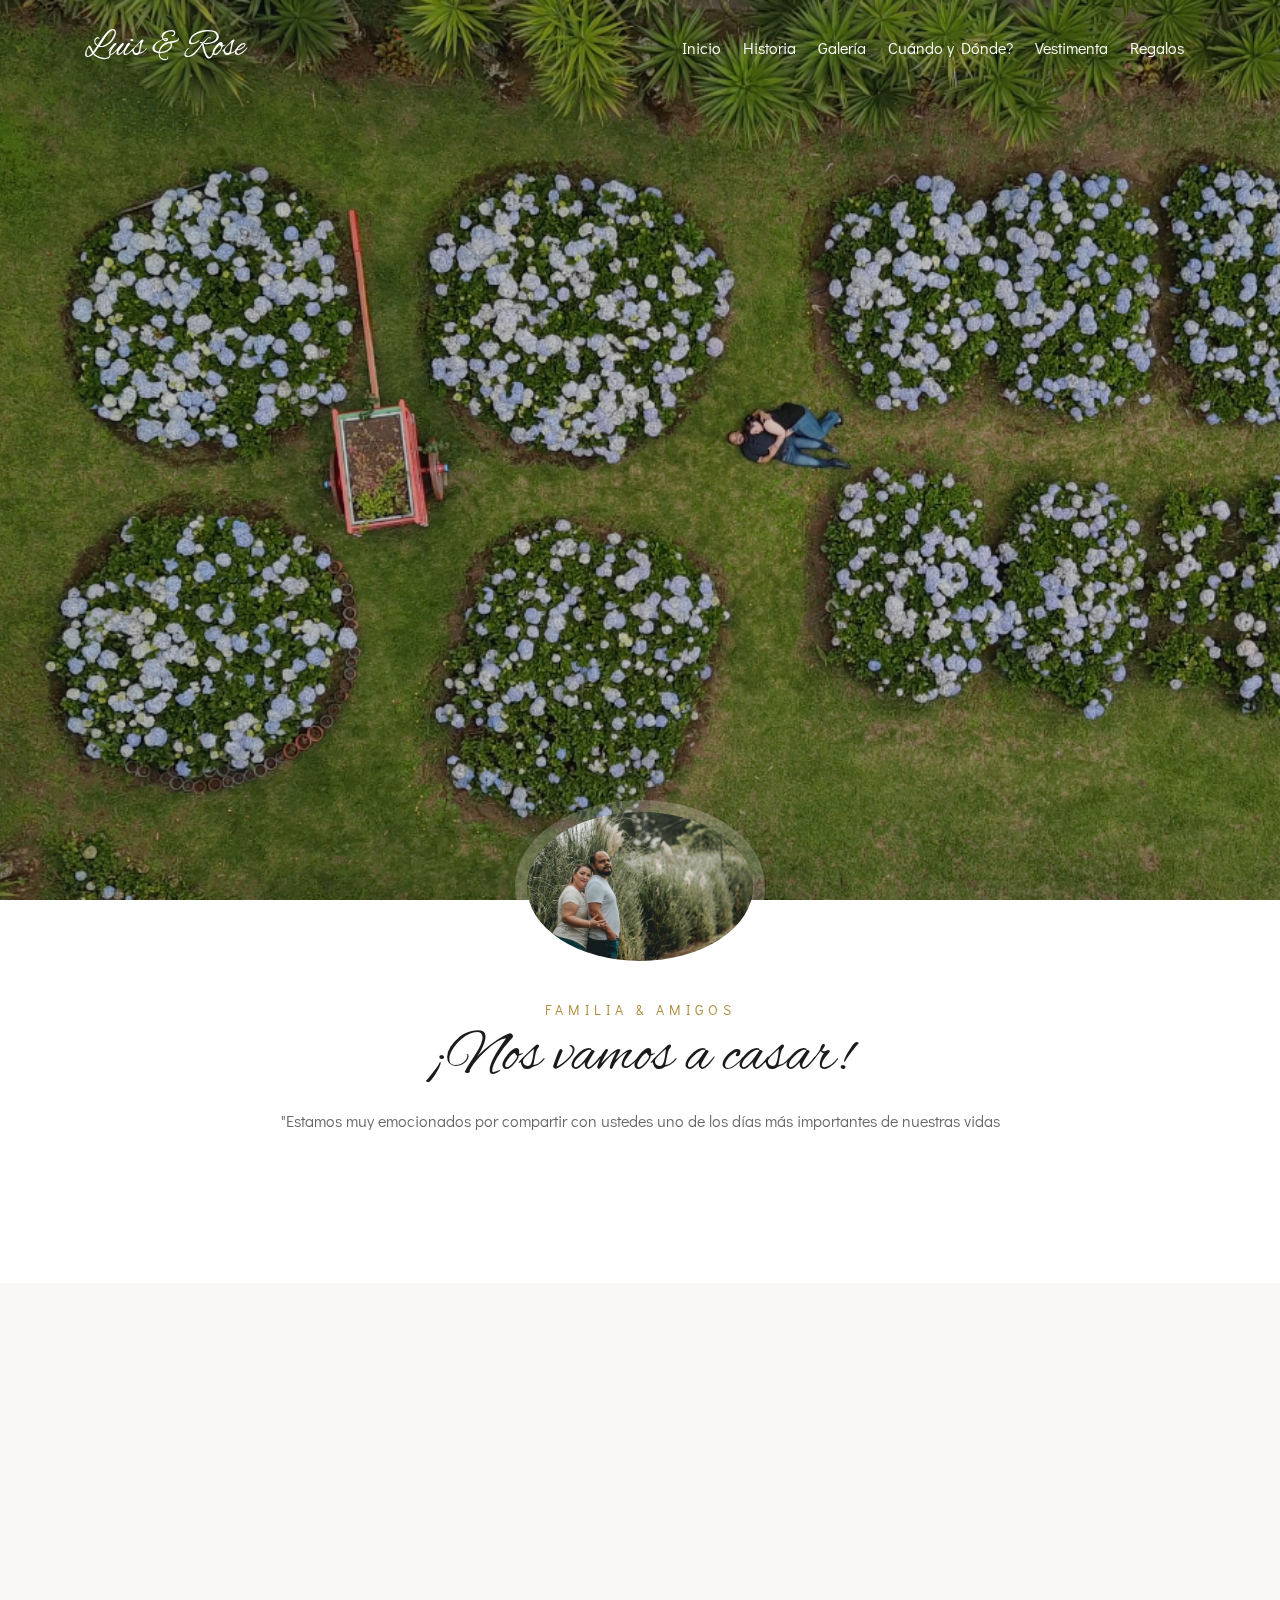
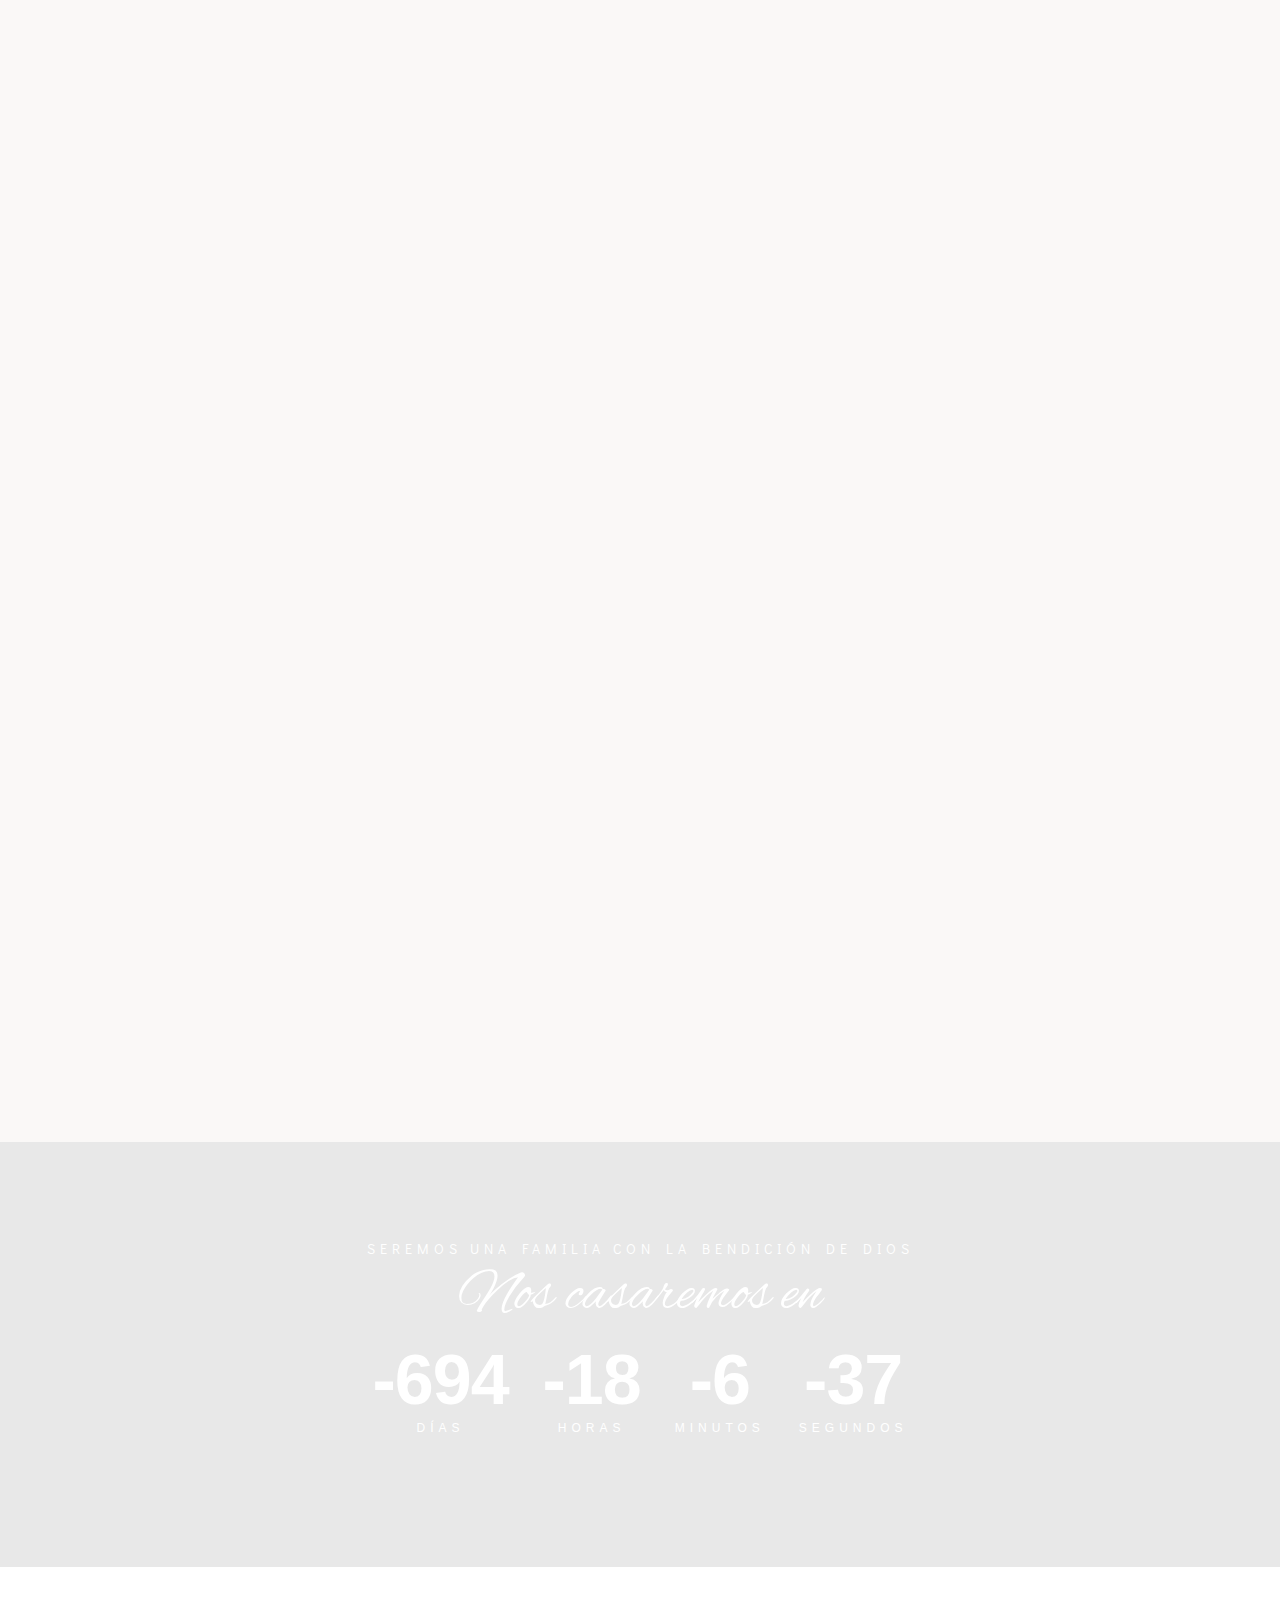
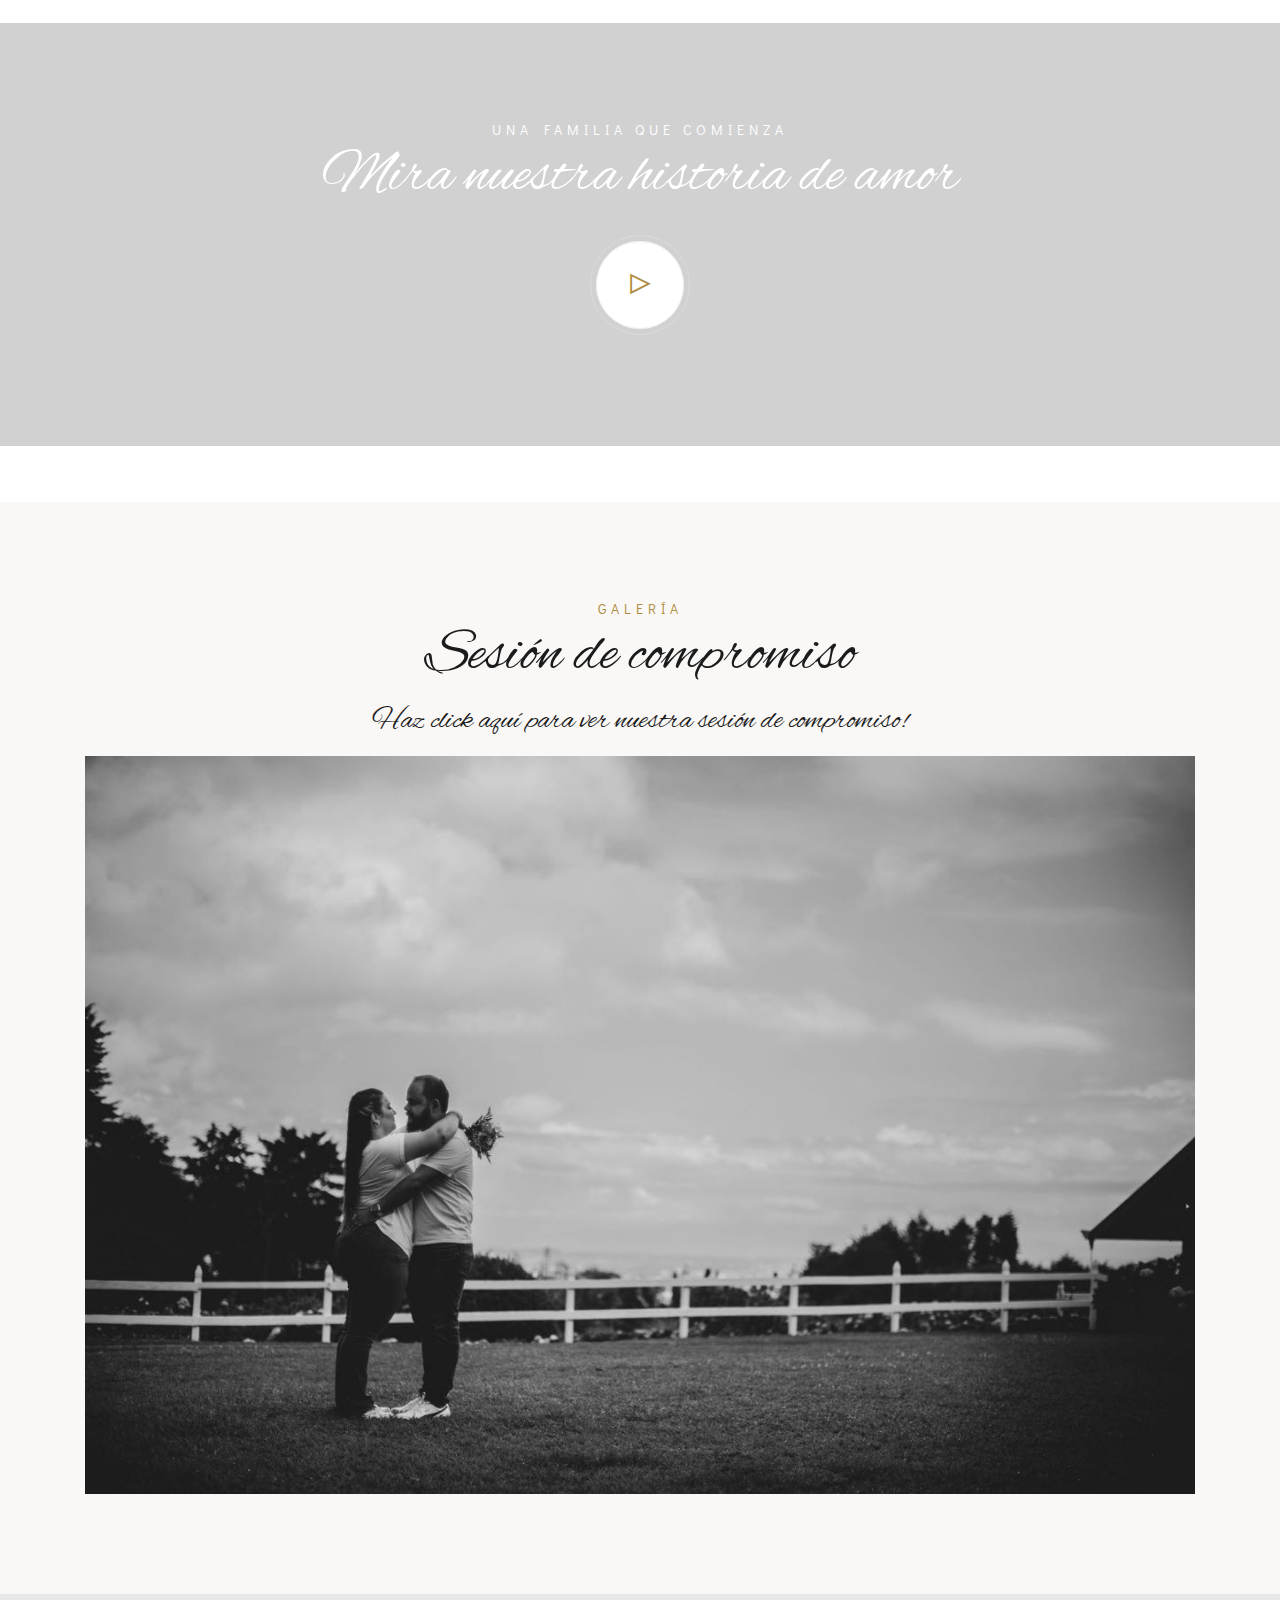
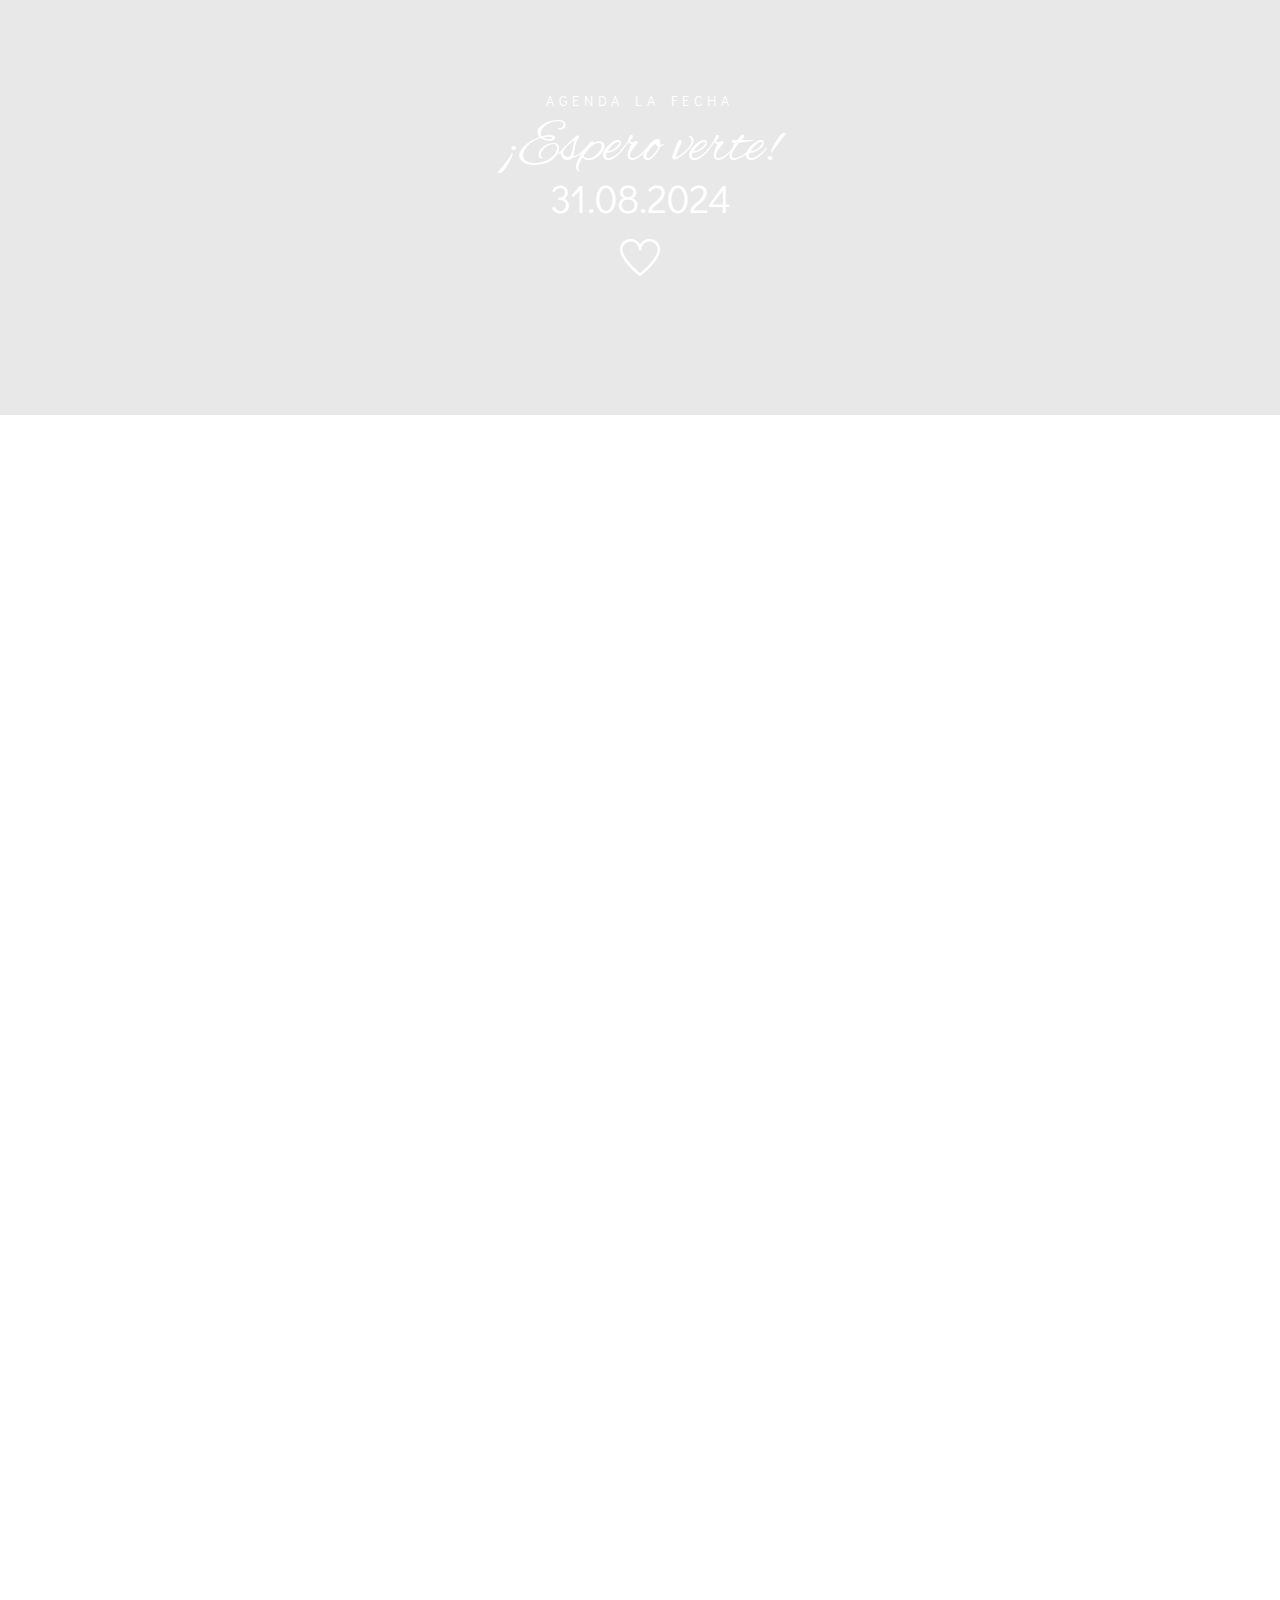
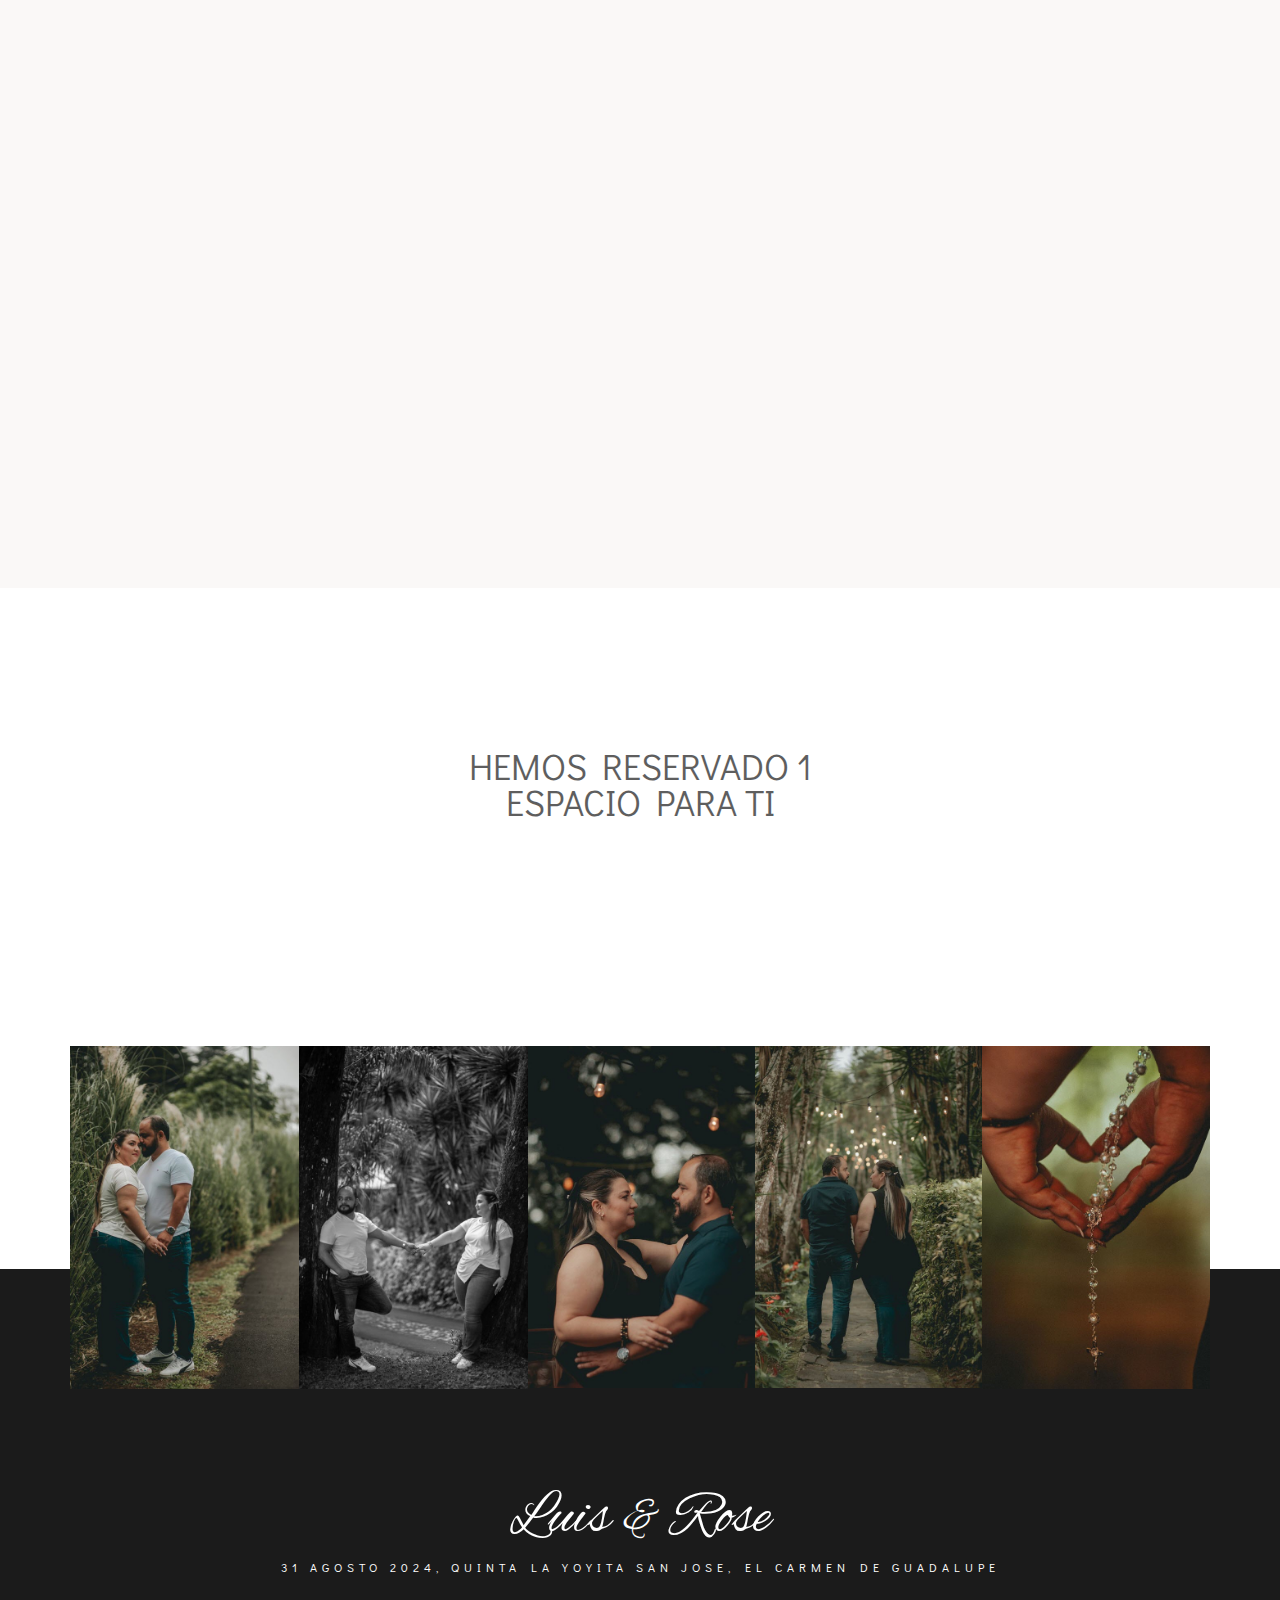
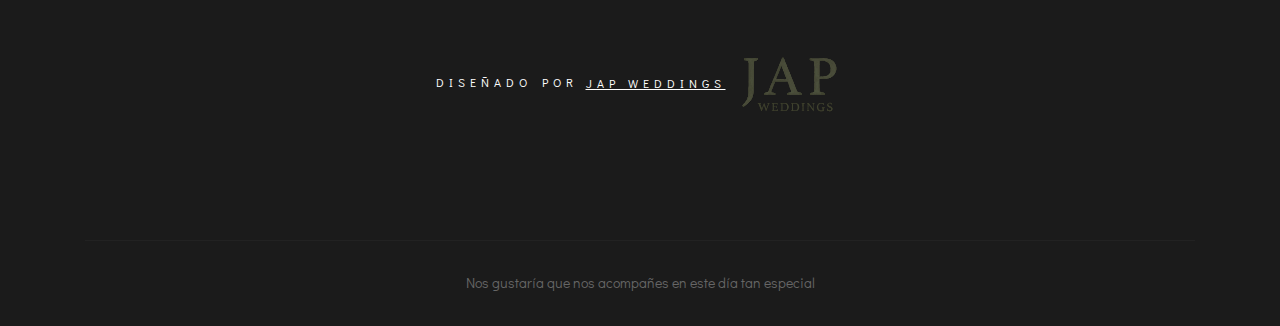
==== index.html @ 596d5f50 "Add files via upload" ====
<!DOCTYPE HTML>
<html lang="en">

<head>
    <meta charset="utf-8">
    <meta http-equiv="X-UA-Compatible" content="IE=edge">
    <title>Luis & Rose</title>
    <meta name="viewport" content="width=device-width, initial-scale=1">
    <link rel="icon" type="image/png" href="images/favicon.png" />
    <link href="https://fonts.googleapis.com/css2?family=Alex+Brush&family=Didact+Gothic&display=swap" rel="stylesheet">
    <link rel="stylesheet" href="css/animate.css">
    <link rel="stylesheet" href="css/themify-icons.css">
    <link rel="stylesheet" href="css/bootstrap.css">
    <link rel="stylesheet" href="css/flexslider.css">
    <link rel="stylesheet" href="css/magnific-popup.css">
    <link rel="stylesheet" href="css/owl.carousel.min.css">
    <link rel="stylesheet" href="css/owl.theme.default.min.css">
    <link rel="stylesheet" href="css/YouTubePopUp.css">
    <link rel="stylesheet" href="css/style.css">
    <!-- FOR IE9 below -->
    <!--[if lt IE 9]>
        <script src="js/respond.min.js"></script>
    <![endif]-->
</head>

<body>
    <!-- Preloader -->
    <div class="preloader">
        <div class="lds-heart">
            <div></div>
        </div>
    </div>
    <!-- Progress-wrapp scroll-button -->
    <div class="progress-wrap">
        <svg class="progress-circle svg-content" width="100%" height="100%" viewBox="-1 -1 102 102">
            <path d="M50,1 a49,49 0 0,1 0,98 a49,49 0 0,1 0,-98" />
        </svg>
    </div>
    <!-- Navbar -->
    <nav class="navbar navbar-expand-lg">
        <div class="container">
            <!-- Logo -->
            <div class="logo-wrapper navbar-brand valign">
                <div class="logo">
                    <a href="index.html">
                        <h2>Luis &amp; Rose</h2>
                    </a>
                </div>
            </div>
            <button class="navbar-toggler" type="button" data-toggle="collapse" data-target="#navbarSupportedContent"
                aria-controls="navbarSupportedContent" aria-expanded="false" aria-label="Toggle navigation"> <span
                    class="icon-bar"><i class="ti-line-double"></i></span> </button>
            <!-- Navbar links -->
            <div class="collapse navbar-collapse" id="navbarSupportedContent">
                <ul class="navbar-nav ml-auto">
                    <li class="nav-item"><a class="nav-link active" href="#home" data-scroll-nav="0">Inicio</a></li>
                    <li class="nav-item"><a class="nav-link" href="#story" data-scroll-nav="2">Historia</a></li>
                    <li class="nav-item"><a class="nav-link" href="#gallery" data-scroll-nav="5">Galería</a></li>
                    <li class="nav-item"><a class="nav-link" href="#whenwhere" data-scroll-nav="6">Cuándo y Dónde?</a></li>
                    <li class="nav-item"><a class="nav-link" href="#outfit" data-scroll-nav="7">Vestimenta</a></li>
                    <li class="nav-item"><a class="nav-link" href="regalos.html">Regalos</a></li>
                </ul>
            </div>
        </div>
    </nav>


    <!-- Slider section -->
    <header id="home" data-scroll-index="0">
        <div class="mary-hero js-fullheight">
            <div class="flexslider js-fullheight">
                <ul class="slides">
                    <li class="bg-fixed"
                        style="background-image: url(images/Captura_de_Pantalla.png); background-position: 60% ;"
                        data-overlay-dark="2" id="icon">
                        <div class="overlay"></div>
                        <div class="container">
                            <div class="row">
                                <div class="col-md-12 text-center js-fullheight slider-text">
                                    <div class="slider-text-inner mx-auto">
                                        <h2>Luis & Rose</h2>
                                        <h6>31 Agosto, 2024 — Quinta la Yoyita
                                            San Jose, El Carmen de Guadalupe
                                        </h6>
                                    </div>
                                </div>
                            </div>
                        </div>
                    </li>
                </ul>
            </div>
        </div>

    </header>
    <!-- Welcome section -->
    <div id="welcome" class="welcome section-padding">
        <div class="container">
            <div class="row">
                <div class="col-md-12 text-center">
                    <div class="welcome-mt">
                        <div class="welcome-image-wrapper">
                            <div class="img">
                                <a href="#" data-scroll-nav="1"><img src="images/AMP_12.jpg" alt=""></a>
                            </div>
                        </div>
                    </div>
                </div>
                <div class="col-md-8 offset-md-2 text-center">
                    <h6 class="section-subtitle">Familia & Amigos</h6>
                    <h2 class="section-title">¡Nos vamos a casar!</h2>
                    <p>"Estamos muy emocionados por compartir con ustedes uno de los días más importantes de nuestras
                        vidas</p>
                </div>
            </div>
        </div>
    </div>
    <br>

    <!-- Story section -->
    <div id="story" class="story section-padding" data-scroll-index="2" style="background-color: #faf8f7;">
        <div class="container">
            <div class="row">
                <div class="col-md-12 text-center animate-box" data-animate-effect="fadeInUp">
                    <h6 class="section-subtitle">Luis & Rose</h6>
                    <h2 class="section-title">Un amor para la historia</h2>
                </div>
            </div>
            <div class="row">
                <div class="col-md-12 animate-box" data-animate-effect="fadeInUp">
                    <div class="owl-carousel owl-theme">
                        <div class="story left">
                            <figure><img src="images/AMP_13.jpg" alt="" class="img-fluid"></figure>
                            <div class="caption">
                                <h6>Sobrina de Rose</h6>
                                <h4>Katherine Rodríguez</h4>
                                <p>El amor tiene el poder de unir a las personas, superar obstáculos y transformar
                                    vidas. Es una fuerza increíblemente poderosa que trasciende barreras y conecta
                                    corazones en todo el universo.
                                    Dios, en su infinito amor, vio en Rose y en Luis, dos almas llenas de bondad,
                                    capaces de reconocer en los pequeños detalles lo esencial de la vida. Vio sus
                                    anhelos más profundos y una enorme fidelidad de querer compartir sus logros siempre
                                    juntos y con humildad. Vio el apoyo, respeto y admiración que había entre ellos y
                                    los invitó a unir sus vidas y a llevar a cabo un proyecto de amor que
                                    definitivamente no está hecho para todos, pero ellos han sido valientes y han
                                    aceptado tomar las riendas de este proyecto capaz de cambiar el mundo desde el fuego
                                    de dos vidas que se unen y forman un hogar.
                                </p>
                            </div>
                        </div>
                        <div class="story left">
                            <figure><img src="images/Foto_1.jpg" alt="" class="img-fluid"></figure>
                            <div class="caption">
                                <h6>Amigos de los novios</h6>
                                <h4>Andreina y David “Los Niños”</h4>
                                <p>"Luis y Rose son un ejemplo de trabajo en equipo, buenos valores, fidelidad, lealtad
                                    y compromiso, son un apoyo y compañía mutua e incondicional, sin dejar de lado el
                                    romanticismo, capaces de llevar alegría a cada lugar donde se encuentren, es un amor
                                    admirable, lleno Dios, respeto y comprensión, no son una pareja perfecta, tienen sus
                                    conflictos y desacuerdos, pero también tenemos la certeza de que son una pareja
                                    correcta y que usan las mejores herramientas para solucionar de la mejor manera
                                    cualquier situación que la vida les presente.
                                    ".</p>
                            </div>
                        </div>
                        <div class="story left">
                            <figure><img src="images/Foto_2.jpg" alt="" class="img-fluid"></figure>
                            <div class="caption">
                                <h6>Hermana de Luis </h6>
                                <h4>Viviana Ardón</h4>
                                <p>"Luis y Rose se encontraron en el camino de la vida y creo que el Universo hizo
                                    explosión, porque son tal para cual, sus gustos, sus planes, sus prioridades de vida
                                    y estoy segura de que no es que siempre estén de acuerdo desde el principio, pero
                                    han sabido desarrollar su propio método de comunicación y negociación (ojalá todas
                                    las parejas lograran esto). Verlos durante tantos años crecer juntos, amándose,
                                    respetándose, dándose su propio espacio sin problemas, amando a sus familias y
                                    haciendo suya la familia de cada uno esto es el fiel reflejo de los que significan
                                    el uno para el otro.
                                    Se que siempre están y estarán, para quienes aman porque su mirada esta puesta en
                                    Dios y en la familia, y esto en la mejor guía para la vida y sin duda esto es el
                                    secreto para ser felices.
                                    Mi corazón explota de júbilo de saber que son felices y que ahora cumplirán EL
                                    SUEÑO…. Casarse ante los ojos de Dios.
                                    "</p>
                            </div>
                        </div>
                        <div class="story left">
                            <figure><img src="images/foto_3.jpg" alt="" class="img-fluid"></figure>
                            <div class="caption">
                                <h6>Hermana de Rose</h6>
                                <h4>Kathya Campos</h4>
                                <p>"Como poder describir a un par de seres humanos tan especiales y únicos como lo son
                                    mi cuñado Luis y mi hermosa hermanita Rou… Pues mi corazón explota de emoción, de
                                    amor y de un profundo agradecimiento a Dios por haberles permitido encontrarse en el
                                    camino indicado aún y cuando había obstáculos por atravesar, ellos no se rindieron,
                                    por el contrario, los dos aprendieron a pasarlo juntos y es así como juntos han
                                    logrado construir su propio hogar, su propia familia. Aprendieron a conocerse,
                                    adaptarse y aceptarse, han sido entre ellos un pilar del cual se sostienen sin
                                    miedo, siempre apoyándose para lograr los objetivos de ambos, así han crecido, así
                                    se han formado, así se han respetado, así se han fortalecido y así se preparan para
                                    recibir la bendición de Dios en el día más hermoso he importante de sus vidas, el
                                    día de su boda.
                                    "</p>
                            </div>
                        </div>
                    </div>
                </div>
            </div>
        </div>
    </div>

    <!-- Countdown section -->
    <div id="countdown" class="section-padding bg-img bg-fixed" data-overlay-dark="1"
        data-background="images/foto_cuenta_regresiva.jpg" style="background-position: 50%;">
        <div class="container">
            <div class="row">
                <div class="section-head col-md-12">
                    <h6>Seremos una familia con la bendición de Dios</h6>
                    <h2>Nos casaremos en</h2>
                </div>
            </div>
            <div class="row">
                <div class="col-md-12">
                    <ul>
                        <li><span id="days"></span>Días</li>
                        <li><span id="hours"></span>Horas</li>
                        <li><span id="minutes"></span>Minutos</li>
                        <li><span id="seconds"></span>Segundos</li>
                    </ul>
                </div>
            </div>
        </div>
    </div>

    <br><br>
    <!-- Video section -->
    <div id="video" class="story-video section-padding bg-img bg-fixed" data-overlay-dark="2"
        data-background="images/Foto_para_link_de_video.png" style="background-position: 93%;">
        <div class="container">
            <div class="video-wrapper">
                <div class="row">
                    <div class="col-md-12 text-center">
                        <div class="caption">
                            <h6 class="subtitle">UNA FAMILIA QUE COMIENZA</h6>
                            <h2 class="title">Mira nuestra historia de amor</h2><br>
                        </div>
                    </div>
                </div>
                <div class="row">
                    <div class="col-md-12 mb-60 img text-center">
                        <a class="vid valign" href="https://youtu.be/tpHVm3d2464?si=uGmdVRUHtuwGxWQp">
                            <div class="vid-butn">
                                <span class="icon"><i class="ti-control-play"></i></span>
                            </div>
                        </a>
                    </div>

                </div>
            </div>
        </div>
    </div>
    <br>
    <br>

    <!-- Gallery section -->
    <div id="gallery" class="section-padding bg-cream" data-scroll-index="5">
        <div class="container">
            <div class="row">
                <div class="col-md-12 text-center">
                    <h6 class="section-subtitle">Galería</h6>
                    <h2 class="section-title">Sesión de compromiso</h2>
                    <a href="https://japphotocr.pixieset.com/sesinderoseyluis/" target="_blank">
                        <h3>Haz click aquí para ver nuestra sesión de compromiso!</h3>
                    </a>
                </div>
            </div>
            <img src="images/AMP_14.jpg" alt="">
        </div>
    </div>
    <!-- Banner section -->
    <div id="banner" class="section-padding bg-img bg-fixed" data-overlay-dark="1"
        data-background="images/Foto_Espero_verte.jpg" style="background-position: 5%;">
        <div class="container">
            <div class="row">
                <div class="section-head col-md-12">
                    <h6>Agenda la fecha</h6>
                    <h2>¡Espero verte!</h2>
                    <h1>31.08.2024</h1>
                    <h1><i class="ti-heart"></i></h1>
                </div>
            </div>
        </div>
    </div>
    <!-- When & Where section -->
    <div id="whenwhere" class="when-where section-padding" data-scroll-index="6">
        <div class="container">
            <div class="row">
                <div class="col-md-12 text-center animate-box" data-animate-effect="fadeInUp">
                    <h6 class="section-subtitle">Agenda la fecha</h6>
                    <h2 class="section-title">Cuándo y Dónde?</h2>
                </div>
            </div>
            <div class="row">
                <div class="col-md-6 animate-box" data-animate-effect="fadeInLeft">
                    <div class="img left">
                        <img src="images/foto_ceremonia.jpg" alt="">
                    </div>
                </div>
                <div class="col-md-6 valign animate-box" data-animate-effect="fadeInRight">
                    <div class="content">
                        <div class="date">
                            <h3>31</h3>
                            <h6>Agosto 2024</h6>
                        </div>
                        <div class="cont">
                            <div class="info">
                                <h6>¿Estás preparado?</h6>
                            </div>
                            <h4>Ceremonia Religiosa</h4>
                            <ul class="list-unstyled cont-list">
                                <li>
                                    <div class="icon"> <span class="ti-location-pin"></span> </div>
                                    <div class="text">
                                        <p>Capilla de Quinta La Yoyita
                                            <br>San Jose, El Carmen de Guadalupe
                                        </p>
                                    </div>
                                </li>
                                <li>
                                    <div class="icon"> <span class="ti-time"></span> </div>
                                    <div class="text">
                                        <p>1:30pm</p>
                                    </div>
                                </li>
                                <li>
                                    <div>
                                        <i class="fa-brands fa-waze" style="color: #b08c3e;"></i>

                                    </div>
                                    <div class="text">
                                        <p><a
                                                href="https://www.waze.com/en/live-map/directions/quinta-la-yoyita?place=w.180879460.1808991203.17798694">
                                                Haz click aquí para la dirección en Waze</a></p>
                                    </div>
                                </li>
                            </ul>
                        </div>
                    </div>
                </div>
            </div>
            <br>
            <div class="row">
                <div class="col-md-6 order2 valign animate-box" data-animate-effect="fadeInLeft">
                    <div class="content">
                        <div class="date">
                            <h3>31</h3>
                            <h6>Agosto 2024</h6>
                        </div>
                        <div class="cont">
                            <div class="info">
                                <h6>¿Estás preparado?</h6>
                            </div>
                            <h4>Recepción</h4>
                            <ul class="list-unstyled cont-list">
                                <li>
                                    <div class="icon"> <span class="ti-location-pin"></span> </div>
                                    <div class="text">
                                        <p>Salón de Quinta la Yoyita
                                            <br>San Jose, El Carmen de Guadalupe
                                        </p>
                                    </div>
                                </li>
                                <li>
                                    <div class="icon"> <span class="ti-time"></span> </div>
                                    <div class="text">
                                        <p>3:00pm</p>
                                    </div>
                                </li>
                                <li>
                                    <div>
                                        <i class="fa-brands fa-waze" style="color: #b08c3e;"></i>

                                    </div>
                                    <div class="text">
                                        <p><a
                                                href="https://www.waze.com/en/live-map/directions/quinta-la-yoyita?place=w.180879460.1808991203.17798694">
                                                Haz click aquí para la dirección en Waze</a></p>
                                    </div>
                                </li>
                            </ul>
                        </div>
                    </div>
                </div>
                <div class="col-md-6 order1 animate-box" data-animate-effect="fadeInRight">
                    <div class="img">
                        <img src="images/Foto_recepciòn.jpg" alt="">
                    </div>
                </div>
            </div>
        </div>
    </div>
    <div class="marybrian-blog section-padding">
        <div class="container">
            <div class="row mb-30">
                <iframe
                    src="https://www.google.com/maps/embed?pb=!1m18!1m12!1m3!1d3929.738267639791!2d-83.97084799999999!3d9.955720899999998!2m3!1f0!2f0!3f0!3m2!1i1024!2i768!4f13.1!3m3!1m2!1s0x8fa0e7214876f7bb%3A0xec250021b05d6cba!2sQuinta%20La%20Yoyita!5e0!3m2!1ses!2scr!4v1718134262633!5m2!1ses!2scr"
                    width="1200" height="450" style="border:0;" allowfullscreen="" loading="lazy"
                    referrerpolicy="no-referrer-when-downgrade"></iframe>
            </div>
        </div>
    </div>

    <!-- Story section -->
    <div id="outfit" class="story section-padding" data-scroll-index="7" style="background-color: #faf8f7;">
        <div class="container">
            <div class="row">
                <div class="col-md-12 text-center animate-box" data-animate-effect="fadeInUp">
                    <h6 class="section-subtitle">Luis & Rose</h6>
                    <h2 class="section-title">Código de Vestimenta</h2>
                </div>
            </div>
            <div class="row">
                <div class="col-md-12 animate-box" data-animate-effect="fadeInUp">
                    <div class="owl-carousel owl-theme">
                        <div class="story left">
                            <h2>Paleta de Colores</h6>

                            <figure><img src="images/colorPal.png" alt="" class="img-fluid"></figure>
                            
                            
                        </div>
                        <div class="story left">
                            <h2>Mujeres, inspirense con estas imagenes</h2>
                            <figure><img src="images/mujeresVest.png" alt="" class="img-fluid"></figure>
                            
                            
                        </div>
                        <div class="story left">
                            <h2>Hombres, inspirense con estas imagenes</h2>
                            <figure><img src="images/hombresVest.png" alt="" class="img-fluid"></figure>
                            
                        </div>
                        <div class="story left">
                            <h2>NO Definitivos</h2>

                            <figure><img src="images/noDefi.png" alt="" class="img-fluid"></figure>
                            
                        </div>
                    </div>
                </div>
            </div>
        </div>
    </div>
    
    

    <!-- Banner section -->
    <!-- RSVP Form section -->
    <div id="rsvp" class="rsvp section-padding bg-img bg-fixed" data-background="images/FOTO_PARA_ESPACIOS_RESERVADOS.jpg"
        data-scroll-index="7" style="background-position: 50%;">
        <div class="container">
            <div class="row">
                <div class="col-md-6 offset-md-3 bg-white p-60" style="opacity: 0.7;">
                    <h2 class="text-center">Hemos reservado 1 <br>espacio para ti</br></h2>



                </div>
            </div>
        </div>
    </div>

    <br><br>
    
    <!-- Instagram section -->
    <div class="insta">
        <div class="container flex">
            <div class="img">
                <a href="#0"> <img src="images/AMP_15.jpg" alt=""> </a> 
            </div>
            <div class="img">
                <a href="#0"> <img src="images/AMP_16.jpg" alt=""> </a> 
            </div>
            <div class="img">
                <a href="#0"> <img src="images/AMP_17.jpg" alt=""> </a> 
            </div>
            <div class="img">
                <a href="#0"> <img src="images/AMP_18.jpg" alt=""> </a> 
            </div>
            <div class="img">
                <a href="#0"> <img src="images/AMP_19.jpg" alt=""> </a> 
            </div>
            
        </div>
    </div>
    <!-- Footer section -->
    <footer id="footer">
        <div class="container">
            <div class="top-footer">
                <div class="row">
                    <div class="col-md-12 text-center">
                        <div class="section-padding">
                            <h2><span>Luis <small>&amp;</small> Rose</span></h2>
                            <h6>31 Agosto 2024, QUINTA LA YOYITA SAN JOSE, EL CARMEN DE GUADALUPE</h6>

                            <br>
                            <br>

                            <h6>Diseñado por <a href="https://www.japweddings.com"><u>JAP Weddings</u> <img
                                        src="images/VECTOR.svg" alt="" style="width: 10%;"></a></h6>
                        </div>
                    </div>
                </div>
            </div>
            <div class="sub-footer">
                <div class="row">
                    <div class="col-md-12 text-center">
                        <p>Nos gustaría que nos acompañes en este día tan especial</p>
                    </div>
                </div>
            </div>
        </div>
    </footer>
    <!-- jQuery -->
    <script src="js/jquery.min.js"></script>
    <script src="js/modernizr-2.6.2.min.js"></script>
    <script src="js/jquery.easing.1.3.js"></script>
    <script src="js/bootstrap.min.js"></script>
    <script src="js/jquery.waypoints.min.js"></script>
    <script src="js/jquery.flexslider-min.js"></script>
    <script src="js/sticky-kit.min.js"></script>
    <script src="js/scrollIt.min.js"></script>
    <script src="js/owl.carousel.min.js"></script>
    <script src="js/isotope.js"></script>
    <script src="js/jquery.magnific-popup.min.js"></script>
    <script src="js/YouTubePopUp.js"></script>
    <script src="js/template.js"></script>
    <script src="https://kit.fontawesome.com/8c2afe6f8c.js" crossorigin="anonymous"></script>


</body>

</html>
---- css/themify-icons.css ----
@font-face {
	font-family: 'themify';
	src:url('../fonts/themify.eot');
	src:url('../fonts/themify.eot?#iefix') format('embedded-opentype'),
		url('../fonts/themify.woff') format('woff'),
		url('../fonts/themify.ttf') format('truetype'),
		url('../fonts/themify.svg') format('svg');
	font-weight: normal;
	font-style: normal;
}

[class^="ti-"], [class*=" ti-"] {
	font-family: 'themify';
	speak: none;
	font-style: normal;
	font-weight: normal;
	font-variant: normal;
	text-transform: none;
	line-height: 1;

	/* Better Font Rendering =========== */
	-webkit-font-smoothing: antialiased;
	-moz-osx-font-smoothing: grayscale;
}

.ti-wand:before {
	content: "\e600";
}
.ti-volume:before {
	content: "\e601";
}
.ti-user:before {
	content: "\e602";
}
.ti-unlock:before {
	content: "\e603";
}
.ti-unlink:before {
	content: "\e604";
}
.ti-trash:before {
	content: "\e605";
}
.ti-thought:before {
	content: "\e606";
}
.ti-target:before {
	content: "\e607";
}
.ti-tag:before {
	content: "\e608";
}
.ti-tablet:before {
	content: "\e609";
}
.ti-star:before {
	content: "\e60a";
}
.ti-spray:before {
	content: "\e60b";
}
.ti-signal:before {
	content: "\e60c";
}
.ti-shopping-cart:before {
	content: "\e60d";
}
.ti-shopping-cart-full:before {
	content: "\e60e";
}
.ti-settings:before {
	content: "\e60f";
}
.ti-search:before {
	content: "\e610";
}
.ti-zoom-in:before {
	content: "\e611";
}
.ti-zoom-out:before {
	content: "\e612";
}
.ti-cut:before {
	content: "\e613";
}
.ti-ruler:before {
	content: "\e614";
}
.ti-ruler-pencil:before {
	content: "\e615";
}
.ti-ruler-alt:before {
	content: "\e616";
}
.ti-bookmark:before {
	content: "\e617";
}
.ti-bookmark-alt:before {
	content: "\e618";
}
.ti-reload:before {
	content: "\e619";
}
.ti-plus:before {
	content: "\e61a";
}
.ti-pin:before {
	content: "\e61b";
}
.ti-pencil:before {
	content: "\e61c";
}
.ti-pencil-alt:before {
	content: "\e61d";
}
.ti-paint-roller:before {
	content: "\e61e";
}
.ti-paint-bucket:before {
	content: "\e61f";
}
.ti-na:before {
	content: "\e620";
}
.ti-mobile:before {
	content: "\e621";
}
.ti-minus:before {
	content: "\e622";
}
.ti-medall:before {
	content: "\e623";
}
.ti-medall-alt:before {
	content: "\e624";
}
.ti-marker:before {
	content: "\e625";
}
.ti-marker-alt:before {
	content: "\e626";
}
.ti-arrow-up:before {
	content: "\e627";
}
.ti-arrow-right:before {
	content: "\e628";
}
.ti-arrow-left:before {
	content: "\e629";
}
.ti-arrow-down:before {
	content: "\e62a";
}
.ti-lock:before {
	content: "\e62b";
}
.ti-location-arrow:before {
	content: "\e62c";
}
.ti-link:before {
	content: "\e62d";
}
.ti-layout:before {
	content: "\e62e";
}
.ti-layers:before {
	content: "\e62f";
}
.ti-layers-alt:before {
	content: "\e630";
}
.ti-key:before {
	content: "\e631";
}
.ti-import:before {
	content: "\e632";
}
.ti-image:before {
	content: "\e633";
}
.ti-heart:before {
	content: "\e634";
}
.ti-heart-broken:before {
	content: "\e635";
}
.ti-hand-stop:before {
	content: "\e636";
}
.ti-hand-open:before {
	content: "\e637";
}
.ti-hand-drag:before {
	content: "\e638";
}
.ti-folder:before {
	content: "\e639";
}
.ti-flag:before {
	content: "\e63a";
}
.ti-flag-alt:before {
	content: "\e63b";
}
.ti-flag-alt-2:before {
	content: "\e63c";
}
.ti-eye:before {
	content: "\e63d";
}
.ti-export:before {
	content: "\e63e";
}
.ti-exchange-vertical:before {
	content: "\e63f";
}
.ti-desktop:before {
	content: "\e640";
}
.ti-cup:before {
	content: "\e641";
}
.ti-crown:before {
	content: "\e642";
}
.ti-comments:before {
	content: "\e643";
}
.ti-comment:before {
	content: "\e644";
}
.ti-comment-alt:before {
	content: "\e645";
}
.ti-close:before {
	content: "\e646";
}
.ti-clip:before {
	content: "\e647";
}
.ti-angle-up:before {
	content: "\e648";
}
.ti-angle-right:before {
	content: "\e649";
}
.ti-angle-left:before {
	content: "\e64a";
}
.ti-angle-down:before {
	content: "\e64b";
}
.ti-check:before {
	content: "\e64c";
}
.ti-check-box:before {
	content: "\e64d";
}
.ti-camera:before {
	content: "\e64e";
}
.ti-announcement:before {
	content: "\e64f";
}
.ti-brush:before {
	content: "\e650";
}
.ti-briefcase:before {
	content: "\e651";
}
.ti-bolt:before {
	content: "\e652";
}
.ti-bolt-alt:before {
	content: "\e653";
}
.ti-blackboard:before {
	content: "\e654";
}
.ti-bag:before {
	content: "\e655";
}
.ti-move:before {
	content: "\e656";
}
.ti-arrows-vertical:before {
	content: "\e657";
}
.ti-arrows-horizontal:before {
	content: "\e658";
}
.ti-fullscreen:before {
	content: "\e659";
}
.ti-arrow-top-right:before {
	content: "\e65a";
}
.ti-arrow-top-left:before {
	content: "\e65b";
}
.ti-arrow-circle-up:before {
	content: "\e65c";
}
.ti-arrow-circle-right:before {
	content: "\e65d";
}
.ti-arrow-circle-left:before {
	content: "\e65e";
}
.ti-arrow-circle-down:before {
	content: "\e65f";
}
.ti-angle-double-up:before {
	content: "\e660";
}
.ti-angle-double-right:before {
	content: "\e661";
}
.ti-angle-double-left:before {
	content: "\e662";
}
.ti-angle-double-down:before {
	content: "\e663";
}
.ti-zip:before {
	content: "\e664";
}
.ti-world:before {
	content: "\e665";
}
.ti-wheelchair:before {
	content: "\e666";
}
.ti-view-list:before {
	content: "\e667";
}
.ti-view-list-alt:before {
	content: "\e668";
}
.ti-view-grid:before {
	content: "\e669";
}
.ti-uppercase:before {
	content: "\e66a";
}
.ti-upload:before {
	content: "\e66b";
}
.ti-underline:before {
	content: "\e66c";
}
.ti-truck:before {
	content: "\e66d";
}
.ti-timer:before {
	content: "\e66e";
}
.ti-ticket:before {
	content: "\e66f";
}
.ti-thumb-up:before {
	content: "\e670";
}
.ti-thumb-down:before {
	content: "\e671";
}
.ti-text:before {
	content: "\e672";
}
.ti-stats-up:before {
	content: "\e673";
}
.ti-stats-down:before {
	content: "\e674";
}
.ti-split-v:before {
	content: "\e675";
}
.ti-split-h:before {
	content: "\e676";
}
.ti-smallcap:before {
	content: "\e677";
}
.ti-shine:before {
	content: "\e678";
}
.ti-shift-right:before {
	content: "\e679";
}
.ti-shift-left:before {
	content: "\e67a";
}
.ti-shield:before {
	content: "\e67b";
}
.ti-notepad:before {
	content: "\e67c";
}
.ti-server:before {
	content: "\e67d";
}
.ti-quote-right:before {
	content: "\e67e";
}
.ti-quote-left:before {
	content: "\e67f";
}
.ti-pulse:before {
	content: "\e680";
}
.ti-printer:before {
	content: "\e681";
}
.ti-power-off:before {
	content: "\e682";
}
.ti-plug:before {
	content: "\e683";
}
.ti-pie-chart:before {
	content: "\e684";
}
.ti-paragraph:before {
	content: "\e685";
}
.ti-panel:before {
	content: "\e686";
}
.ti-package:before {
	content: "\e687";
}
.ti-music:before {
	content: "\e688";
}
.ti-music-alt:before {
	content: "\e689";
}
.ti-mouse:before {
	content: "\e68a";
}
.ti-mouse-alt:before {
	content: "\e68b";
}
.ti-money:before {
	content: "\e68c";
}
.ti-microphone:before {
	content: "\e68d";
}
.ti-menu:before {
	content: "\e68e";
}
.ti-menu-alt:before {
	content: "\e68f";
}
.ti-map:before {
	content: "\e690";
}
.ti-map-alt:before {
	content: "\e691";
}
.ti-loop:before {
	content: "\e692";
}
.ti-location-pin:before {
	content: "\e693";
}
.ti-list:before {
	content: "\e694";
}
.ti-light-bulb:before {
	content: "\e695";
}
.ti-Italic:before {
	content: "\e696";
}
.ti-info:before {
	content: "\e697";
}
.ti-infinite:before {
	content: "\e698";
}
.ti-id-badge:before {
	content: "\e699";
}
.ti-hummer:before {
	content: "\e69a";
}
.ti-home:before {
	content: "\e69b";
}
.ti-help:before {
	content: "\e69c";
}
.ti-headphone:before {
	content: "\e69d";
}
.ti-harddrives:before {
	content: "\e69e";
}
.ti-harddrive:before {
	content: "\e69f";
}
.ti-gift:before {
	content: "\e6a0";
}
.ti-game:before {
	content: "\e6a1";
}
.ti-filter:before {
	content: "\e6a2";
}
.ti-files:before {
	content: "\e6a3";
}
.ti-file:before {
	content: "\e6a4";
}
.ti-eraser:before {
	content: "\e6a5";
}
.ti-envelope:before {
	content: "\e6a6";
}
.ti-download:before {
	content: "\e6a7";
}
.ti-direction:before {
	content: "\e6a8";
}
.ti-direction-alt:before {
	content: "\e6a9";
}
.ti-dashboard:before {
	content: "\e6aa";
}
.ti-control-stop:before {
	content: "\e6ab";
}
.ti-control-shuffle:before {
	content: "\e6ac";
}
.ti-control-play:before {
	content: "\e6ad";
}
.ti-control-pause:before {
	content: "\e6ae";
}
.ti-control-forward:before {
	content: "\e6af";
}
.ti-control-backward:before {
	content: "\e6b0";
}
.ti-cloud:before {
	content: "\e6b1";
}
.ti-cloud-up:before {
	content: "\e6b2";
}
.ti-cloud-down:before {
	content: "\e6b3";
}
.ti-clipboard:before {
	content: "\e6b4";
}
.ti-car:before {
	content: "\e6b5";
}
.ti-calendar:before {
	content: "\e6b6";
}
.ti-book:before {
	content: "\e6b7";
}
.ti-bell:before {
	content: "\e6b8";
}
.ti-basketball:before {
	content: "\e6b9";
}
.ti-bar-chart:before {
	content: "\e6ba";
}
.ti-bar-chart-alt:before {
	content: "\e6bb";
}
.ti-back-right:before {
	content: "\e6bc";
}
.ti-back-left:before {
	content: "\e6bd";
}
.ti-arrows-corner:before {
	content: "\e6be";
}
.ti-archive:before {
	content: "\e6bf";
}
.ti-anchor:before {
	content: "\e6c0";
}
.ti-align-right:before {
	content: "\e6c1";
}
.ti-align-left:before {
	content: "\e6c2";
}
.ti-align-justify:before {
	content: "\e6c3";
}
.ti-align-center:before {
	content: "\e6c4";
}
.ti-alert:before {
	content: "\e6c5";
}
.ti-alarm-clock:before {
	content: "\e6c6";
}
.ti-agenda:before {
	content: "\e6c7";
}
.ti-write:before {
	content: "\e6c8";
}
.ti-window:before {
	content: "\e6c9";
}
.ti-widgetized:before {
	content: "\e6ca";
}
.ti-widget:before {
	content: "\e6cb";
}
.ti-widget-alt:before {
	content: "\e6cc";
}
.ti-wallet:before {
	content: "\e6cd";
}
.ti-video-clapper:before {
	content: "\e6ce";
}
.ti-video-camera:before {
	content: "\e6cf";
}
.ti-vector:before {
	content: "\e6d0";
}
.ti-themify-logo:before {
	content: "\e6d1";
}
.ti-themify-favicon:before {
	content: "\e6d2";
}
.ti-themify-favicon-alt:before {
	content: "\e6d3";
}
.ti-support:before {
	content: "\e6d4";
}
.ti-stamp:before {
	content: "\e6d5";
}
.ti-split-v-alt:before {
	content: "\e6d6";
}
.ti-slice:before {
	content: "\e6d7";
}
.ti-shortcode:before {
	content: "\e6d8";
}
.ti-shift-right-alt:before {
	content: "\e6d9";
}
.ti-shift-left-alt:before {
	content: "\e6da";
}
.ti-ruler-alt-2:before {
	content: "\e6db";
}
.ti-receipt:before {
	content: "\e6dc";
}
.ti-pin2:before {
	content: "\e6dd";
}
.ti-pin-alt:before {
	content: "\e6de";
}
.ti-pencil-alt2:before {
	content: "\e6df";
}
.ti-palette:before {
	content: "\e6e0";
}
.ti-more:before {
	content: "\e6e1";
}
.ti-more-alt:before {
	content: "\e6e2";
}
.ti-microphone-alt:before {
	content: "\e6e3";
}
.ti-magnet:before {
	content: "\e6e4";
}
.ti-line-double:before {
	content: "\e6e5";
}
.ti-line-dotted:before {
	content: "\e6e6";
}
.ti-line-dashed:before {
	content: "\e6e7";
}
.ti-layout-width-full:before {
	content: "\e6e8";
}
.ti-layout-width-default:before {
	content: "\e6e9";
}
.ti-layout-width-default-alt:before {
	content: "\e6ea";
}
.ti-layout-tab:before {
	content: "\e6eb";
}
.ti-layout-tab-window:before {
	content: "\e6ec";
}
.ti-layout-tab-v:before {
	content: "\e6ed";
}
.ti-layout-tab-min:before {
	content: "\e6ee";
}
.ti-layout-slider:before {
	content: "\e6ef";
}
.ti-layout-slider-alt:before {
	content: "\e6f0";
}
.ti-layout-sidebar-right:before {
	content: "\e6f1";
}
.ti-layout-sidebar-none:before {
	content: "\e6f2";
}
.ti-layout-sidebar-left:before {
	content: "\e6f3";
}
.ti-layout-placeholder:before {
	content: "\e6f4";
}
.ti-layout-menu:before {
	content: "\e6f5";
}
.ti-layout-menu-v:before {
	content: "\e6f6";
}
.ti-layout-menu-separated:before {
	content: "\e6f7";
}
.ti-layout-menu-full:before {
	content: "\e6f8";
}
.ti-layout-media-right-alt:before {
	content: "\e6f9";
}
.ti-layout-media-right:before {
	content: "\e6fa";
}
.ti-layout-media-overlay:before {
	content: "\e6fb";
}
.ti-layout-media-overlay-alt:before {
	content: "\e6fc";
}
.ti-layout-media-overlay-alt-2:before {
	content: "\e6fd";
}
.ti-layout-media-left-alt:before {
	content: "\e6fe";
}
.ti-layout-media-left:before {
	content: "\e6ff";
}
.ti-layout-media-center-alt:before {
	content: "\e700";
}
.ti-layout-media-center:before {
	content: "\e701";
}
.ti-layout-list-thumb:before {
	content: "\e702";
}
.ti-layout-list-thumb-alt:before {
	content: "\e703";
}
.ti-layout-list-post:before {
	content: "\e704";
}
.ti-layout-list-large-image:before {
	content: "\e705";
}
.ti-layout-line-solid:before {
	content: "\e706";
}
.ti-layout-grid4:before {
	content: "\e707";
}
.ti-layout-grid3:before {
	content: "\e708";
}
.ti-layout-grid2:before {
	content: "\e709";
}
.ti-layout-grid2-thumb:before {
	content: "\e70a";
}
.ti-layout-cta-right:before {
	content: "\e70b";
}
.ti-layout-cta-left:before {
	content: "\e70c";
}
.ti-layout-cta-center:before {
	content: "\e70d";
}
.ti-layout-cta-btn-right:before {
	content: "\e70e";
}
.ti-layout-cta-btn-left:before {
	content: "\e70f";
}
.ti-layout-column4:before {
	content: "\e710";
}
.ti-layout-column3:before {
	content: "\e711";
}
.ti-layout-column2:before {
	content: "\e712";
}
.ti-layout-accordion-separated:before {
	content: "\e713";
}
.ti-layout-accordion-merged:before {
	content: "\e714";
}
.ti-layout-accordion-list:before {
	content: "\e715";
}
.ti-ink-pen:before {
	content: "\e716";
}
.ti-info-alt:before {
	content: "\e717";
}
.ti-help-alt:before {
	content: "\e718";
}
.ti-headphone-alt:before {
	content: "\e719";
}
.ti-hand-point-up:before {
	content: "\e71a";
}
.ti-hand-point-right:before {
	content: "\e71b";
}
.ti-hand-point-left:before {
	content: "\e71c";
}
.ti-hand-point-down:before {
	content: "\e71d";
}
.ti-gallery:before {
	content: "\e71e";
}
.ti-face-smile:before {
	content: "\e71f";
}
.ti-face-sad:before {
	content: "\e720";
}
.ti-credit-card:before {
	content: "\e721";
}
.ti-control-skip-forward:before {
	content: "\e722";
}
.ti-control-skip-backward:before {
	content: "\e723";
}
.ti-control-record:before {
	content: "\e724";
}
.ti-control-eject:before {
	content: "\e725";
}
.ti-comments-smiley:before {
	content: "\e726";
}
.ti-brush-alt:before {
	content: "\e727";
}
.ti-youtube:before {
	content: "\e728";
}
.ti-vimeo:before {
	content: "\e729";
}
.ti-twitter:before {
	content: "\e72a";
}
.ti-time:before {
	content: "\e72b";
}
.ti-tumblr:before {
	content: "\e72c";
}
.ti-skype:before {
	content: "\e72d";
}
.ti-share:before {
	content: "\e72e";
}
.ti-share-alt:before {
	content: "\e72f";
}
.ti-rocket:before {
	content: "\e730";
}
.ti-pinterest:before {
	content: "\e731";
}
.ti-new-window:before {
	content: "\e732";
}
.ti-microsoft:before {
	content: "\e733";
}
.ti-list-ol:before {
	content: "\e734";
}
.ti-linkedin:before {
	content: "\e735";
}
.ti-layout-sidebar-2:before {
	content: "\e736";
}
.ti-layout-grid4-alt:before {
	content: "\e737";
}
.ti-layout-grid3-alt:before {
	content: "\e738";
}
.ti-layout-grid2-alt:before {
	content: "\e739";
}
.ti-layout-column4-alt:before {
	content: "\e73a";
}
.ti-layout-column3-alt:before {
	content: "\e73b";
}
.ti-layout-column2-alt:before {
	content: "\e73c";
}
.ti-instagram:before {
	content: "\e73d";
}
.ti-google:before {
	content: "\e73e";
}
.ti-github:before {
	content: "\e73f";
}
.ti-flickr:before {
	content: "\e740";
}
.ti-facebook:before {
	content: "\e741";
}
.ti-dropbox:before {
	content: "\e742";
}
.ti-dribbble:before {
	content: "\e743";
}
.ti-apple:before {
	content: "\e744";
}
.ti-android:before {
	content: "\e745";
}
.ti-save:before {
	content: "\e746";
}
.ti-save-alt:before {
	content: "\e747";
}
.ti-yahoo:before {
	content: "\e748";
}
.ti-wordpress:before {
	content: "\e749";
}
.ti-vimeo-alt:before {
	content: "\e74a";
}
.ti-twitter-alt:before {
	content: "\e74b";
}
.ti-tumblr-alt:before {
	content: "\e74c";
}
.ti-trello:before {
	content: "\e74d";
}
.ti-stack-overflow:before {
	content: "\e74e";
}
.ti-soundcloud:before {
	content: "\e74f";
}
.ti-sharethis:before {
	content: "\e750";
}
.ti-sharethis-alt:before {
	content: "\e751";
}
.ti-reddit:before {
	content: "\e752";
}
.ti-pinterest-alt:before {
	content: "\e753";
}
.ti-microsoft-alt:before {
	content: "\e754";
}
.ti-linux:before {
	content: "\e755";
}
.ti-jsfiddle:before {
	content: "\e756";
}
.ti-joomla:before {
	content: "\e757";
}
.ti-html5:before {
	content: "\e758";
}
.ti-flickr-alt:before {
	content: "\e759";
}
.ti-email:before {
	content: "\e75a";
}
.ti-drupal:before {
	content: "\e75b";
}
.ti-dropbox-alt:before {
	content: "\e75c";
}
.ti-css3:before {
	content: "\e75d";
}
.ti-rss:before {
	content: "\e75e";
}
.ti-rss-alt:before {
	content: "\e75f";
}
---- css/YouTubePopUp.css ----
@charset "UTF-8";

/*
    Name: YouTubePopUp
    Description: jQuery plugin to display YouTube or Vimeo video in PopUp, responsive and retina, easy to use.
    Version: 1.0.1
    Plugin URL: http://wp-time.com/youtube-popup-jquery-plugin/
    Written By: Qassim Hassan
    Twitter: @QQQHZ
    Websites: wp-time.com | qass.im | wp-plugins.in
    Dual licensed under the MIT and GPL licenses:
        http://www.opensource.org/licenses/mit-license.php
        http://www.gnu.org/licenses/gpl.html
    Copyright (c) 2016 - Qassim Hassan
*/

.YouTubePopUp-Wrap{
    position:fixed;
    width:100%;
    height:100%;
    background-color:#000;
    background-color:rgba(0,0,0,0.8);
    top:0;
    left:0;
    z-index:9999999999999;
}

.YouTubePopUp-animation{
    opacity: 0;
    -webkit-animation-duration: 0.5s;
    animation-duration: 0.5s;
    -webkit-animation-fill-mode: both;
    animation-fill-mode: both;
    -webkit-animation-name: YouTubePopUp;
    animation-name: YouTubePopUp;
}

@-webkit-keyframes YouTubePopUp {
    0% {
        opacity: 0;
    }

    100% {
        opacity: 1;
    }
}

@keyframes YouTubePopUp {
    0% {
        opacity: 0;
    }

    100% {
        opacity: 1;
    }
}

body.logged-in .YouTubePopUp-Wrap{ /* For WordPress */
    top:32px;
    z-index:99998;
}

.YouTubePopUp-Content{
    max-width:680px;
    display:block;
    margin:0 auto;
    height:100%;
    position:relative;
}

.YouTubePopUp-Content iframe{
    max-width:100% !important;
    width:100% !important;
    display:block !important;
    height:480px !important;
    border:none !important;
    position:absolute;
    top: 0;
    bottom: 0;
    margin: auto 0;
}

.YouTubePopUp-Hide{
    -webkit-animation-duration: 0.5s;
    animation-duration: 0.5s;
    -webkit-animation-fill-mode: both;
    animation-fill-mode: both;
    -webkit-animation-name: YouTubePopUpHide;
    animation-name: YouTubePopUpHide;
}

@-webkit-keyframes YouTubePopUpHide {
    0% {
        opacity: 1;
    }

    100% {
        opacity: 0;
    }
}

@keyframes YouTubePopUpHide {
    0% {
        opacity: 1;
    }

    100% {
        opacity: 0;
    }
}

.YouTubePopUp-Close{
    position:absolute;
    top:0;
    cursor:pointer;
    bottom:528px;
    right:0px;
    margin:auto 0;
    width:24px;
    height:24px;
    background:url(./close.png) no-repeat;
    background-size:24px 24px;
    -webkit-background-size:24px 24px;
    -moz-background-size:24px 24px;
    -o-background-size:24px 24px;
}

.YouTubePopUp-Close:hover{
    opacity:0.5;
}

@media all and (max-width: 768px) and (min-width: 10px){
    .YouTubePopUp-Content{
        max-width:90%;
    }
}

@media all and (max-width: 600px) and (min-width: 10px){
    .YouTubePopUp-Content iframe{
        height:320px !important;
    }

    .YouTubePopUp-Close{
        bottom:362px;
    }
}

@media all and (max-width: 480px) and (min-width: 10px){
    .YouTubePopUp-Content iframe{
        height:220px !important;
    }

    .YouTubePopUp-Close{
        bottom:262px;
    }
}
---- css/style.css ----
/* ----------------------------------------------------------------

01. Default style
02. Preloader style
03. Scrollbar style
04. Owl-Theme custom style
05. Navbar style
06. Page Header style
07. Slider style
08. Section & Title style
09. Welcome style
10. Bride & Groom style
11. Story style
12. Countdown style
13. Friends style
14. Story video style
15. Event style
16. When & Where style
17. Gallery style
18. Blog & Post style
19. Progress-wrap style
20. Gift Registry style
21. Insta style
22. Footer style
23. Media Query style
24. Overlay Effect Bg image

------------------------------------------------------------------- */


/* =======  Default style  ======= */
html,
body {
    -moz-osx-font-smoothing: grayscale;
    -webkit-font-smoothing: antialiased;
    -moz-font-smoothing: antialiased;
    font-smoothing: antialiased;
}
body {
    font-family: 'Didact Gothic', sans-serif;
    font-size: 16px;
    line-height: 1.75em;
    font-weight: 400;
    color: #666;
}
/* typography */
h1,
h2,
h3,
h4,
h5,
h6 {
    font-family: 'Alex Brush', cursive;
    font-weight: 400;
    line-height: 1em;
    margin: 0 0 20px 0;
    color: #1b1b1b;
}
h1 {
    font-size: 40px;
}
h2 {
    font-size: 35px;
}
h3 {
    font-size: 30px;
}
h4 {
    font-size: 25px;
}
h5 {
    font-size: 20px;
}
h6 {
    font-size: 16px;
}
p {
    font-family: 'Didact Gothic', sans-serif;
    font-size: 16px;
    line-height: 1.75em;
    margin: 0 0 20px;
    color: #666;
    font-weight: 400;
}
/* lists */
ul {
    list-style-type: none;
}
/* links */
a {
    color: #fff;
    -webkit-transition: 0.5s;
    -o-transition: 0.5s;
    transition: 0.5s;
}
a:hover,
a:active,
a:focus {
    color: #fff;
    outline: none;
    text-decoration: none !important;
}
a:link {
    text-decoration: none;
}
a:focus {
    outline: none;
}
img {
    width: 100%;
    height: auto;
}
img {
    -webkit-transition: all 0.5s;
    -o-transition: all 0.5s;
    transition: all 0.5s;
    color: #fff;
}
.bg-cream {
    background: #faf8f7;
}
.o-hidden {
    overflow: hidden;
}
.position-re {
    position: relative;
}
.full-width {
    width: 100%;
}
.bg-img {
    background-size: cover;
    background-repeat: no-repeat;
}
.pattern {
    background-repeat: repeat;
    background-size: auto;
}
.bold {
    font-weight: 600;
}
.count {
    font-family: 'Oswald', sans-serif;
}
.valign {
    display: -webkit-box;
    display: -ms-flexbox;
    display: flex;
    -webkit-box-align: center;
    -ms-flex-align: center;
    align-items: center;
}
.v-middle {
    position: absolute;
    width: 100%;
    top: 50%;
    left: 0;
    -webkit-transform: translate(0%, -50%);
    transform: translate(0%, -50%);
}
.v-bottom {
    position: absolute;
    width: 100%;
    bottom: 5%;
    left: 0;
    -webkit-transform: translate(0%, -5%);
    transform: translate(0%, -5%);
}
.js .animate-box {
    opacity: 0;
}
a[href^="tel"] {
    color: inherit;
    text-decoration: none;
}
.bg-fixed {
    background-attachment: fixed;
}
@media (max-width: 992px) {
    .bg-fixed {
    background-attachment: initial;}
}
.p-40 {
    padding: 40px;
}
.p-60 {
    padding: 60px;
}
.mt-60 {
    margin-top: 60px;
}
.mt-10 {
    margin-top: 10px;
}
.mt-20 {
    margin-top: 20px;
}
.mb-30 {
    margin-bottom: 30px;
}
.mb-60 {
    margin-bottom: 60px;
}
.mb-20 {
    margin-bottom: 20px;
}
.mb-15 {
    margin-bottom: 15px;
}
.small,
small {
    font-size: 80%;
}
b,
strong {
    color: #1b1b1b;
}
/*** form element ***/
/* text field */
button,
input,
optgroup,
select,
textarea {
    font-family: 'Didact Gothic', sans-serif;
}
input[type="password"]:focus,
input[type="email"]:focus,
input[type="text"]:focus,
input[type="file"]:focus,
input[type="radio"]:focus,
input[type="checkbox"]:focus,
textarea:focus {
    outline: none;
    border: 1px solid #ececec;
}
input[type="password"],
input[type="email"],
input[type="text"],
input[type="file"],
textarea,
#message,
#search {
    max-width: 100%;
    margin-bottom: 15px;
    border: none;
    padding: 7px 15px;
    height: auto;
    background-color: #fff;
    -webkit-box-shadow: none;
    box-shadow: none;
    display: block;
    width: 100%;
    font-family: 'Nunito Sans', sans-serif;
    font-size: 15px;
    font-weight: 400;
    line-height: 1.75em;
    color: #1b1b1b;
    background-image: none;
    border: 1px solid #ececec;
}
input:focus,
textarea:focus {
    border-bottom-width: 1px;
}
input[type="submit"],
input[type="reset"],
input[type="button"],
button {
    font-family: 'Didact Gothic', sans-serif;
    background: #b08c3e;
    border: 1px solid #b08c3e;
    color: #fff;
    padding: 12px 30px;
    margin: 0;
    font-weight: 400;
    position: relative;
    font-size: 14px;
    text-transform: uppercase;
    letter-spacing: 2px;
    border-radius: 0px;
}
input[type="submit"]:hover,
input[type="reset"]:hover,
input[type="button"]:hover,
button:hover {
    background-color: transparent;
    color: #1b1b1b;
}
select {
    padding: 10px;
    border-radius: 5px;
}
input[type="radio"],
input[type="checkbox"] {
    display: inline;
}
label {
    color: #777;
    transition: all .3s cubic-bezier(.64, .09, .08, 1);
    display: inline-block;
    -moz-appearance: none;
    display: inline-block;
    vertical-align: middle;
        font-family: 'Nunito Sans', sans-serif;
    font-size: 15px;
    font-weight: 400;
    line-height: 1.75em;
    margin-bottom: 0;
}
input[type=radio]:after,
input[type=radio]:before {
    content: '';
    position: absolute;
    transition: all .3s cubic-bezier(.64, .09, .08, 1)
}
input[type=checkbox] {
    position: relative;
    cursor: pointer;
    margin: 5px 23px 15px 0px;;
    -moz-appearance: none;
     -webkit-appearance: none;
    width: 12px;
}
input[type=checkbox]:before {
    content: '';
    width: 18px;
    height: 18px;
    border: 1px solid #ececec;
    background: #fff;
    position: absolute;
    top: 0px;
    margin-left: -1px;
}
input[type=checkbox]:after {
    font-family: 'themify';
    content: '\e64c';
    color: #b08c3e;
    background: transparent;
    position: absolute;
    top: 1px;
    margin-left: -1px;
    left: 0;
    width: 18px;
    height: 18px;
    border: none;
    display: -webkit-inline-flex;
    display: -ms-inline-flexbox;
    display: inline-flex;
    -webkit-align-items: center;
    -ms-flex-align: center;
    align-items: center;
    -webkit-justify-content: center;
    -ms-flex-pack: center;
    justify-content: center;
    opacity: 0;
    transition: opacity .3s cubic-bezier(.64, .09, .08, 1);
    will-change: opacity;
    font-size: 12px;
}
input[type=checkbox]:checked:after {
    opacity: 1
}
input[type=radio] {
    position: relative;
    cursor: pointer;
    margin: 5px 20px 15px 0px;
    -moz-appearance: none;
    -webkit-appearance: none;
    width: 10px;
}
input[type=radio]:before {
    background-color: #fff;
    width: 18px;
    height: 18px;
    border-radius: 50%;
    border: 1px solid #ccc;
    display: inline-block;
    top: 0px;
    left: -4px;
    background-image: radial-gradient(circle, #b08c3e 50%, #fff 70%);
    background-size: 0;
    background-position: 50% 50%;
    background-repeat: no-repeat;
    will-change: background-size;
    z-index: 2;
}
input[type=radio]:after {
    width: 20px;
    height: 20px;
    background: #fff;
    border-radius: 50%
}
input[type=radio]:checked:before {
    background-size: 14px 14px
}
.mb-15 {
    margin-bottom: 15px;
}
.form-control {
    -webkit-appearance: none;
    -moz-appearance: none;
    appearance: none;
    -webkit-box-shadow: none;
    box-shadow: none;
    background: transparent;
    border: none;
    border-bottom: 0px solid #e5e5e5;
    height: 54px;
    -webkit-border-radius: 0;
    -moz-border-radius: 0;
    -ms-border-radius: 0;
    border-radius: 0;
    padding: 0;
    font-family: 'Didact Gothic', sans-serif;
    font-size: 18px;
    line-height: 1.75em;
    font-weight: 400;
}
.form-control:active,
.form-control:focus {
    outline: none;
    -webkit-box-shadow: none;
    box-shadow: none;
    background-color: #fff;
    border: 1px solid #ececec;
}
#message {
    font-family: 'Didact Gothic', sans-serif;
    height: 130px;
    padding: 12px;
    border: 1px solid #ececec;
}


/* =======  Preloader Style  ======= */
.preloader{
  width: 100%;
  height: 100%;
  background: #fff;
  position: fixed;
  top: 0;
  left: 0;
  z-index: 10000;
  display: flex;
  align-items: center;
  justify-content: center;
}
/* Heart */
.lds-heart {
  display: inline-block;
  position: relative;
  width: 64px;
  height: 64px;
  transform: rotate(45deg);
  transform-origin: 32px 32px;
}
.lds-heart div {
  top: 23px;
  left: 19px;
  position: absolute;
  width: 26px;
  height: 26px;
  background: #b08c3e;
  animation: lds-heart 1.2s infinite cubic-bezier(0.215, 0.61, 0.355, 1);
}
.lds-heart div:after,
.lds-heart div:before {
  content: " ";
  position: absolute;
  display: block;
  width: 26px;
  height: 26px;
  background: #b08c3e;
}
.lds-heart div:before {
  left: -17px;
  border-radius: 50% 0 0 50%;
}
.lds-heart div:after {
  top: -17px;
  border-radius: 50% 50% 0 0;
}
@keyframes lds-heart {
  0% {
    transform: scale(0.95);
  }
  5% {
    transform: scale(1.1);
  }
  39% {
    transform: scale(0.85);
  }
  45% {
    transform: scale(1);
  }
  60% {
    transform: scale(0.95);
  }
  100% {
    transform: scale(0.9);
  }
}


/* =======  Scrollbar style  ======= */
::-webkit-scrollbar {
    width: 0px;
}
::-webkit-scrollbar-track {
    background: #fff;
}
::-webkit-scrollbar-thumb {
    background: #1b1b1b;
}
::-webkit-scrollbar-thumb:hover {
    background: #1b1b1b;
}


/* =======  Owl-Theme custom style  ======= */
.owl-theme .owl-nav.disabled + .owl-dots {
    margin-top: 0px;
    line-height: .7;
    display: block;
}
.owl-theme .owl-dots .owl-dot span {
    width: 12px;
    height: 12px;
    margin: 0 3px;
    border-radius: 50%;
    background: #ececec;
    border: 1px solid #ececec;
}
.owl-theme .owl-dots .owl-dot.active span,
.owl-theme .owl-dots .owl-dot:hover span {
    background: #b08c3e;
    border: 1px solid #b08c3e;
}


/* =======  Navbar style  ======= */
.navbar {
    position: absolute;
    left: 0;
    top: 0;
    width: 100%;
    background: transparent;
    z-index: 99;
    padding-right: 0;
    padding-left: 0;
    padding-top: 0;
    padding-bottom: 0;
}
.navbar-toggler {
    outline: none;
}
.navbar .navbar-toggler-icon {
    color: #b08c3e;
    
}
.navbar .navbar-nav .nav-link {
    font-family: 'Didact Gothic', sans-serif;
    font-size: 16px;
    font-weight: 400;
    color: #fff;
    margin: 3px;
    -webkit-transition: all .4s;
    transition: all .4s;
}
.navbar .navbar-nav .nav-link.black-color {
    color: #fff;
}
.navbar .navbar-nav .nav-link:hover {
    color: #b08c3e;
}
.navbar .navbar-nav .active {
    color: #b08c3e !important;
}
.nav-scroll {
    background: #fff;
    padding: 0 0 0 0;
    position: fixed;
    top: -100px;
    left: 0;
    width: 100%;
    -webkit-transition: -webkit-transform .5s;
    transition: -webkit-transform .5s;
    transition: transform .5s;
    transition: transform .5s, -webkit-transform .5s;
    -webkit-transform: translateY(100px);
    transform: translateY(100px);
    -webkit-box-shadow: 0px 15px 15px rgba(0, 0, 0, 0.03);
    box-shadow: 0px 15px 15px rgba(0, 0, 0, 0.03);
}
.nav-scroll .navbar-toggler-icon {
    color: #b08c3e;
}
.nav-scroll .navbar-nav .nav-link {
    color: #1b1b1b;
}
.nav-scroll .navbar-nav .active {
    color: #b08c3e !important;
}
.nav-scroll .navbar-nav .logo {
    padding: 15px 0;
    color: #666;
}
.nav-scroll .logo {
    width: 240px;
}
.nav-scroll .logo-img {
    margin-bottom: 0px;
}
.nav-scroll .logo-wrapper .logo h2 {
    font-family: 'Alex Brush', cursive;
    font-size: 36px;
    font-weight: 400;
    margin-bottom: 0px;
    display: block;
    width: 100%;
    position: relative;
    color: #1b1b1b;
    line-height: 1.25em;
/*    display: none;*/
}
.nav-scroll .logo-wrapper .logo span {
    display: block;
    font-family: 'Alex Brush', cursive;
    font-size: 9px;
    color: #666;
    font-weight: 400;
    display: block;
    margin-top: 3px;
    line-height: 1.2em;
    margin-left: 5px;
/*    display: none !important;*/
}
.nav-scroll .logo-wrapper {
    padding: 20px 0px;
}
.logo-wrapper {
    float: left;
    padding: 30px 0px;
}
.logo-wrapper .logo h2 {
    font-family: 'Alex Brush', cursive;
    font-size: 36px;
    font-weight: 400;
    display: block;
    width: 100%;
    position: relative;
    color: #fff;
    margin-bottom: 0;
}
.logo-wrapper .logo h2 a i {
    color: #fff;
    font-size: 20px;
    vertical-align: super;
}
.logo-wrapper .logo span {
    display: block;
    font-family: 'Didact Gothic', sans-serif;
    font-size: 9px;
    text-transform: uppercase;
    letter-spacing: 3px;
    color: #fff;
    font-weight: 400;
    display: block;
    margin-top: 5px;
    line-height: 1.5em;
}
.logo {
    padding: 0;
    text-align: center;
}
.logo-img {
    width: 270px;
}
.dropdown:hover .dropdown-menu,
.dropdown:hover .mega-menu {
    opacity: 1;
    visibility: visible;
    -webkit-transform: translateY(0);
    transform: translateY(0);
}
.dropdown .nav-link {
    cursor: pointer;
}
.dropdown .nav-link i {
    padding-left: 1px;
    font-size: 9px;
}
.dropdown-item {
    position: relative;
}
.dropdown-item:hover .sub-menu {
    opacity: 1;
    visibility: visible;
    -webkit-transform: translateY(0);
    transform: translateY(0);
}
.dropdown-item span {
    display: block;
    cursor: pointer;
}
.dropdown-menu,
.sub-menu {
    display: block;
    opacity: 0;
    visibility: hidden;
    -webkit-transform: translateY(20px);
    transform: translateY(20px);
    width: 200px;
    padding: 15px 10px;
    border-radius: 0;
    border: 0;
    background-color: #fff;
    -webkit-box-shadow: 0px 10px 20px rgba(0, 0, 0, 0.05);
    box-shadow: 0px 10px 20px rgba(0, 0, 0, 0.05);
    -webkit-transition: all .3s;
    transition: all .3s;
}
.dropdown-menu .dropdown-item,
.sub-menu .dropdown-item {
    padding: 5px 15px;
    font-family: 'Didact Gothic', sans-serif;
    font-size: 16px;
    font-weight: 400;
    color: #1b1b1b;
    position: relative;
    -webkit-transition: all .4s;
    transition: all .4s;
    border-bottom: 1px solid rgba(0, 0, 0, 0.025);
    background-color: transparent;
}
.dropdown-menu .dropdown-item:last-child,
.sub-menu .dropdown-item:last-child {
    border-bottom: none;
}
.dropdown-menu .dropdown-item:hover,
.sub-menu .dropdown-item:hover {
    background: transparent;
    padding-left: 20px;
    color: #b08c3e;
}
.dropdown-menu .dropdown-item a,
.sub-menu .dropdown-item a {
    display: block;
    color: #1b1b1b;
}
.dropdown-menu .dropdown-item a:hover,
.sub-menu .dropdown-item a:hover {
color: #b08c3e;
}
.dropdown-menu .dropdown-item a .badge,
.sub-menu .dropdown-item a .badge {
    margin-left: 10px;
    padding: 3px 5px 3px 5px;
    font-size: 8px;
    background: #b08c3e;
    border: 1px solid #b08c3e;
    top: 12px;
    border-radius: 0px;
    color: #1b1b1b;
    position: absolute;
    display: inline;
}
.dropdown-menu .dropdown-item i,
.sub-menu .dropdown-item i {
   padding: 13px 0 0 5px;
    font-size: 8px;
    float: right;
}
.dropdown-menu .dropdown-item em,
.sub-menu .dropdown-item em {
    font-size: 8px;
    background-color: #fff;
    padding: 2px 4px;
    color: #1b1b1b;
    border-radius: 2px;
    position: absolute;
    right: 10px;
    top: 5px;
}
.dropdown-menu.last {
    left: -30%;
}
.sub-menu {
    position: absolute;
    left: 100%;
    top: -5px;
}
.sub-menu.left {
    left: -100%;
    margin-left: -20px;
}
@media screen and (max-width: 767px) {
    .navbar {
        padding-right: 0px;
        padding-right: 0px;
        background: transparent;
    }
    .nav-scroll {
        background: #fff;
    }
    .logo-wrapper {
        float: left;
        padding: 15px;
    }
    .nav-scroll .logo-wrapper {
        padding: 15px;
        background-color: #fff;
    }
}

/* ======= Page Header style ======= */
.banner-header {
    padding: 200px 0;
    clear: both;
    width: 100%;
    display: block;
    background-position: center;
}
.banner-header h5 {
    color: #fff;
    font-size: 14px;
    font-family: 'Didact Gothic', sans-serif;
    font-weight: 400;
    margin-bottom: 15px;
    margin-top: 15px;
    letter-spacing: 5px;
    text-transform: uppercase;
}
.banner-header h5 a {
    color: #FFF;
}
.banner-header h1 {
    font-size: 60px;
    font-family: 'Alex Brush', cursive;
    font-weight: 400;
    color: #fff;
    position: relative;
    margin-bottom: 0px;
}


/* =======  Slider style  ======= */
.mary-hero .flexslider {
    border: none;
    z-index: 1;
    margin-bottom: 0;
    background: #fff;
}
.mary-hero .flexslider .slides {
    position: relative;
    overflow: hidden;
}
.mary-hero .flexslider .slides li {
    background-repeat: no-repeat;
    background-size: cover;
    background-position: bottom center;
    position: relative;
    min-height: 100vh;
}
.mary-hero .flexslider .flex-control-nav {
    bottom: 20px;
    z-index: 1000;
    right: 20px;
    float: right;
    width: auto;
}
.mary-hero .flexslider .flex-control-nav li {
    display: none;
    margin-bottom: 6px;
}
.mary-hero .flexslider .flex-control-nav li a {
    background: #fff;
    -webkit-box-shadow: none;
    box-shadow: none;
    width: 8px;
    height: 8px;
    cursor: pointer;
}
.mary-hero .flexslider .flex-control-nav li a.flex-active {
    cursor: pointer;
    background: #1b1b1b;
}
.mary-hero .flexslider .flex-direction-nav {
    display: none;
}
.mary-hero .flexslider .slider-text {
    display: table;
    opacity: 0;
    min-height: 100vh;
    padding: 0;
    z-index: 9;
}
.mary-hero .flexslider .slider-text > .slider-text-inner {
    display: table-cell;
    vertical-align: middle;
    min-height: 100vh;
    padding: 20px;
    position: relative;
}
.mary-hero .flexslider .slider-text > .slider-text-inner .desc {
    position: absolute;
    bottom: 0px;
    left: 0;
    padding: 20px;
    background: transparent;
}
@media screen and (max-width: 768px) {
    .mary-hero .flexslider .slider-text > .slider-text-inner {
        text-align: center;
    }
}
.mary-hero .flexslider .slider-text > .slider-text-inner h2,
.mary-hero .flexslider .slider-text > .slider-text-inner h2 {
    font-size: 120px;
    color: #fff;
    font-family: 'Alex Brush', cursive;
    font-weight: 400;
    margin: 0;
    line-height: 1.25em;
    text-align: center;
    margin-bottom: 0px;
}
.mary-hero .flexslider .slider-text > .slider-text-inner h6,
.mary-hero .flexslider .slider-text > .slider-text-inner h6 {
    font-size: 16px;
    color: #fff;
    font-family: 'Didact Gothic', sans-serif;
    text-transform: uppercase;
    font-weight: 400;
    margin: 0;
    letter-spacing: 5px;
}
@media screen and (max-width: 768px) {
    .mary-hero .flexslider .slider-text > .slider-text-inner h2 {
        font-size: 60px;
        line-height: 1em;
        margin-bottom: 15px;
    }
    .mary-hero .flexslider .slider-text > .slider-text-inner h6 {
        font-size: 12px;
    }
}
.mary-hero .flexslider .slider-text > .slider-text-inner .heading-section {
    font-size: 50px;
}
@media screen and (max-width: 768px) {
    .mary-hero .flexslider .slider-text > .slider-text-inner .heading-section {
        font-size: 30px;
    }
}
.mary-hero .flexslider .slider-text > .slider-text-inner p {
    color: #fff;
    font-size: 30px;
    font-weight: 400;
    font-family: 'Alex Brush', cursive;
    line-height: 1.5em;
    margin-bottom: 0px;
}
@media screen and (max-width: 768px) {
    .mary-hero .flexslider .slider-text > .slider-text-inner .btn {
        width: 100%;
    }
}


/* =======  Section & Title style  ======= */
.section-padding {
    padding: 100px 0;
    clear: both;
    width: 100%;
    display: block;
}
.section-banner {
    padding: 200px 0 100px 0;
    clear: both;
    width: 100%;
    display: block;
}
.section-title {
    color: #1b1b1b;
    font-family: 'Alex Brush', cursive;
    font-weight: 400;
    font-size: 60px;
    margin-bottom: 20px;
}
.section-title span {
    display: block;
}
.section-subtitle {
    display: block;
    color: #b08c3e;
    font-size: 14px;
    font-weight: 400;
    font-family: 'Didact Gothic', sans-serif;
    margin-bottom: 10px;
    letter-spacing: 5px;
    text-transform: uppercase;
}
.rsvp h2 {
    color: #1b1b1b;
    font-family: 'Didact Gothic', sans-serif;
    font-weight: 400;
    font-size: 36px;
    margin-bottom: 10px;
    text-transform: uppercase;
}
.rsvp h6 {
    display: block;
    color: #b08c3e;
    font-size: 15px;
    font-weight: 400;
    font-family: 'Didact Gothic', sans-serif;
    margin-bottom: 30px;
}

/* =======  Welcome style  ======= */
.welcome {
    position: relative;
    z-index: 20;
    text-align: center;
}
.welcome-mt {
    margin-top: -18% !important;
}
.welcome-image-wrapper {
    display: inline-block;
    vertical-align: top;
    max-width: 100%;
}
.welcome-image-wrapper  .img:hover img {
  -webkit-transform: scale(1.1);
          transform: scale(1.1);
}
.welcome-image-wrapper .img {
    width: 250px;
    border: 12px solid rgba(255,255,255,0.2);
    border-radius: 100%;
    margin-bottom: 30px;
        overflow: hidden;
}


/* =======  Bride & Groom style  ======= */
.bride-groom .item {
  padding: 0px;
  border-radius: 0px;
  position: relative;
  overflow: hidden;
}

.bride-groom .img {
    width: 190px;
    height: 190px;
    border-radius: 50%;
    overflow: hidden;
    margin: 0 auto 20px;
}
.bride-groom .info h1 {
    text-align: center;
}
.bride-groom .info h6 {
    font-size: 16px;
    margin-bottom: 10px;
    font-family: 'Didact Gothic', sans-serif;
    text-transform: uppercase;
    letter-spacing: 3px;
}
.bride-groom .info h6 i {
    color: #b08c3e;
    font-size: 16px;
}
.bride-groom .info span {
      color: #b08c3e;
    font-size: 24px;
    font-weight: 400;
    font-family: 'Alex Brush', cursive;
}
.bride-groom .info p {
    margin-top: 10px;
}
.bride-groom .info .social {
  margin-top: 10px;
}
.bride-groom .info .social a {
     text-align: center;
    width: 36px;
    height: 36px;
    line-height: 36px;
    border-radius: 50%;
    color: #666;
    background: transparent;
    border: 1px solid rgba(0,0,0,0.06);
    margin-right: 5px;
    font-size: 12px;
    position: relative;
    display: inline-block;
}
.bride-groom .info .social a:hover {
  color: #fff;
  background: #b08c3f;
}
.bride-groom .toright .img {
  float: right;
}
.bride-groom .toright .info {
  margin-left: 0;
  margin-right: 160px;
  text-align: right;
}
.bride-groom .toright .info .social a {
  margin-right: 0;
  margin-left: 10px;
}
@media screen and (max-width: 991px) {
    .bride-groom .img {
        margin: auto;
        float: none !important;
    }
    .bride-groom .info {
        margin: 30px 0 0 0 !important;
    }
    .bride-groom .item, .bride-groom .toright .info {
        text-align: center;
    }
}


/* =======  Story style  ======= */
.story {
    position: relative;
}
.story:last-child {
    margin-bottom: 30px;
}
.story figure {
    margin: 0;
    position: relative;
    width: 66.666667%;
    margin-left: auto;
}
.story.left figure {
    margin-left: 0;
    margin-right: auto;
}

.story .caption {
    background: #faf8f7;
    position: absolute;
    left: 0;
    top: 50%;
    width: 50%;
    padding: 5% 5% 5% 5%;
    -ms-transform: translate(0, -50%);
    -webkit-transform: translate(0, -50%);
    transform: translate(0, -50%);
}
.story.left .caption {
    left: auto;
    right: 0;
    background: #faf8f7;
    padding: 5% 5% 5% 5%;
}
.story .caption h4 {
    font-size: 40px;
    color: #1b1b1b;
    margin-bottom: 10px;
    font-family: 'Alex Brush', cursive;
}
.story .caption h6 {
    color: #b08c3e;
    font-family: 'Didact Gothic', sans-serif;
    font-size: 12px;
    margin-bottom: 10px;
    text-transform: uppercase;
    letter-spacing: 5px;
}
.story .caption p {
    margin-bottom: 0px;
}
@media (max-width: 991.98px) {
    .story figure {
        width: auto;
        margin: 0;
    }
    .story .caption {
        position: relative;
        left: 0;
        top: 0;
        width: auto;
        padding: 30px;
        -ms-transform: translate(0, 0);
        -webkit-transform: translate(0, 0);
        transform: translate(0, 0);
    }
    .story .caption h4 {
    font-size: 36px;
    }
}


/* =======  Countdown style  ======= */
#countdown {
    text-align: center;
}
#countdown .section-head {
    margin-bottom: 15px;
    z-index: 1;
}
#countdown .section-head span {
    display: block;
    position: relative;
    font-family: 'Nunito Sans', sans-serif;
    font-weight: 400;
    font-size: 18px;
    color: #fff;
    margin-bottom: 5px;
}
#countdown .section-head h2 {
    color: #fff;
    font-weight: 400;
    font-size: 60px;
    margin-bottom: 0px;
}
#countdown .section-head h6 {
    color: #fff;
    font-size: 14px;
    font-weight: 400;
    letter-spacing: 5px;
    text-transform: uppercase;
    font-family: 'Didact Gothic', sans-serif;
    margin-bottom: 10px;
}
#countdown .section-head p {
        color: #FFF;
    font-size: 24px;
    margin-bottom: 0;
}
#countdown ul{
    margin-bottom: 0;
    padding: 0;
}
#countdown li {
    font-family: 'Nunito Sans', sans-serif;
    font-weight: 400;
    display: inline-block;
    font-size: 12px;
    list-style-type: none;
    padding: 15px;
    color: #fff;
    line-height: 4em;
    text-align: center;
    text-transform: uppercase;
    letter-spacing: 5px;
}
#countdown li span {
      display: block;
    font-family: 'Nunito Sans', sans-serif;
    font-size: 70px;
    font-weight: 700;
    color: #fff;
    letter-spacing: -1px;
}
@media all and (max-width: 768px) {
  #countdown li {
    font-size: 12px;
    padding: 15px;
  }
  #countdown li span {
    font-size: 60px;
  }
}


/* =======  Banner style  ======= */
#banner {
    text-align: center;
}
#banner .section-head {
    margin-bottom: 15px;
    z-index: 1;
}
#banner .section-head span {
    display: block;
    position: relative;
    font-family: 'Nunito Sans', sans-serif;
    font-weight: 400;
    font-size: 18px;
    color: #fff;
    margin-bottom: 5px;
}
#banner .section-head h2 {
    color: #fff;
    font-weight: 400;
    font-size: 60px;
    margin-bottom: 0px;
    line-height: 1em;
}
#banner .section-head h6 {
    margin-bottom: 5px;
    color: #fff;
    font-size: 14px;
    font-weight: 400;
    letter-spacing: 5px;
    text-transform: uppercase;
    font-family: 'Didact Gothic', sans-serif;
    margin-bottom: 10px;
}
#banner .section-head h1 {
    margin-bottom: 5px;
    color: #fff;
    font-size: 40px;
    font-weight: 400;
    text-transform: uppercase;
    font-family: 'Didact Gothic', sans-serif;
    margin-bottom: 20px;
}
#banner .section-head p {
        color: #FFF;
    font-size: 24px;
    margin-bottom: 0;
}


/* =======  Friends style  ======= */
.friends .item {
    position: relative;
    overflow: hidden;
    text-align: center;
    margin-bottom: 30px;
}

.friends .img {
    width: 200px;
    height: 200px;
    border-radius: 50%;
    overflow: hidden;
    margin: 0 auto 15px;
    -webkit-transition: all .5s;
  transition: all .5s;
    
}
.friends .info {}
.friends .info h6 {
    font-size: 16px;
    margin-bottom: 0px;
    font-family: 'Didact Gothic', sans-serif;
    text-transform: uppercase;
    letter-spacing: 3px;
}
.friends .info span {
    color: #b08c3e;
    font-size: 22px;
    font-weight: 400;
    margin-bottom: 5px;
    font-family: 'Alex Brush', cursive;
}
.friends .info p {
    margin-bottom: 0;
}
.friends .toright .img {
    float: right;
}
.friends .toright .info {
    margin-left: 0;
    margin-right: 160px;
    text-align: right;
}
@media screen and (max-width: 991px) {
    .friends .item,
    .friends .toright .info {
        text-align: center;
    }
    .friends .img {
        margin: auto;
        float: none !important;
    }
    .friends .info {
        margin: 30px 0 0 0 !important;
    }
}


/* =======  Story video style  ======= */
.story-video .video-wrapper {
overflow: hidden !important;
}
.story-video .video-wrapper .caption {
    margin-bottom: 30px;
}
.story-video .video-wrapper .caption .title {
  color: #fff;
    font-family: 'Alex Brush', cursive;
    font-weight: 400;
    font-size: 60px;
}
.story-video .video-wrapper .caption .subtitle {
    color: #fff;
    font-size: 14px;
    text-transform: uppercase;
    letter-spacing: 5px;
    font-weight: 400;
    font-family: 'Didact Gothic', sans-serif;
    margin-bottom: 10px;
}
.story-video .video-wrapper .vid {
  position: relative;
  z-index: 8;
  top: calc(50% - 50px);
  left: calc(50% - 50px);
}
.story-video .video-wrapper .vid .vid-butn:hover .icon {
  color: #fff;
}
.story-video .video-wrapper .vid .vid-butn:hover .icon:before {
  -webkit-transform: scale(0);
          transform: scale(0);
}
.story-video .video-wrapper .vid .vid-butn .icon {
    color: #b08c3e;
    width: 100px;
    height: 100px;
    border: 1px solid rgba(255, 255, 255, 0.2);
    border-radius: 50%;
    line-height: 100px;
    text-align: center;
    font-size: 30px;
    position: absolute;
    -webkit-transition: all .5s;
    transition: all .5s;
}
.story-video .video-wrapper .vid .vid-butn .icon:after {
  content: '';
  position: absolute;
  top: 5px;
  bottom: 5px;
  right: 5px;
  left: 5px;
  border: 1px solid #eee;
  border-radius: 50%;
  z-index: -1;
}
.story-video .video-wrapper .vid .vid-butn .icon:before {
  content: '';
  position: absolute;
  top: 5px;
  bottom: 5px;
  right: 5px;
  left: 5px;
  background: #fff;
  border-radius: 50%;
  z-index: -1;
  -webkit-transition: all 0.5s cubic-bezier(1, 0, 0, 1);
  transition: all 0.5s cubic-bezier(1, 0, 0, 1);
}


/* =======  Event style  ======= */
.events {
    position: relative;
}
.events:last-child {
    margin-bottom: 30px;
}
.events figure {
    margin: 0;
    position: relative;
    width: 66.666667%;
    margin-left: auto;
}
.events.left figure {
    margin-left: 0;
    margin-right: auto;
}

.events .caption {
    background: #faf8f7;
    position: absolute;
    left: 0;
    top: 50%;
    width: 50%;
    padding: 5% 5% 5% 5%;
    -ms-transform: translate(0, -50%);
    -webkit-transform: translate(0, -50%);
    transform: translate(0, -50%);
}
.events.left .caption {
    left: auto;
    right: 0;
    background: #faf8f7;
    padding: 5% 5% 5% 5%;
}
.events .caption h4 {
    font-size: 40px;
    color: #1b1b1b;
    line-height: 1.25em;
    margin-bottom: 10px;
    font-family: 'Alex Brush', cursive;
}
.events .caption h6 {
    color: #b08c3e;
    font-family: 'Didact Gothic', sans-serif;
    font-size: 12px;
    margin-bottom: 10px;
    text-transform: uppercase;
    letter-spacing: 5px;
}
.events .caption p {
    margin-bottom: 0px;
}
@media (max-width: 991.98px) {
    .events figure {
        width: auto;
        margin: 0;
    }
    .events .caption {
        position: relative;
        left: 0;
        top: 0;
        width: auto;
        -ms-transform: translate(0, 0);
        -webkit-transform: translate(0, 0);
        transform: translate(0, 0);
    }
}


/* =======  When & Where style  ======= */
.when-where .img {
  position: relative;
    overflow: hidden;
}
.when-where .img:hover img {
    -webkit-filter: none;
    filter: none;
    -webkit-transition: all 1s ease;
    -moz-transition: all 1s ease;
    -o-transition: all 1s ease;
    -ms-transition: all 1s ease;
    transition: all 1s ease;
}
.when-where .img img {
    -webkit-transition: all .5s;
    transition: all .5s;
}
.when-where .content {
  width: 100%;
  padding: 30px 45px;
}
.when-where .content .date {
  display: table-cell;
  position: relative;
  width: 80px;
  z-index: 2;
}
.when-where .content .date h3 {
    font-size: 75px;
    font-weight: 600;
    color: #b08c3e;
    margin-bottom: 0px;
    font-family: 'Didact Gothic', sans-serif;
}
.when-where .content .date h6 {
    color: #666;
    letter-spacing: 3px;
    font-size: 12px;
    font-family: 'Didact Gothic', sans-serif;
    text-transform: uppercase;
}
.when-where .content .cont {
  display: table-cell;
  vertical-align: middle;
  padding-left: 30px;
}
.when-where .content .cont h4 {
    font-size: 40px;
    color: #1b1b1b;
    font-family: 'Alex Brush', cursive;
    margin-bottom: 10px;
}
.when-where .content .cont .cont-list {
    position: relative;
    display: block;
}
.when-where .content .cont .cont-list li {
    position: relative;
    display: flex;
    align-items: center;
}
.when-where .content .cont .cont-list li + li {
    margin-top: 5px;
}
.when-where .content .cont .cont-list li .icon span {
    font-size: 16px;
    color: #b08c3e;
}
.when-where .content .cont .cont-list li .text {
    margin-left: 20px;
}
.when-where .content .cont .cont-list li .text p {
    margin: 0;
    font-size: 16px;
    color: #666;
}
.when-where .content .cont .cont-list li .text p a {
    font-size: 16px;
    color: #666;
    transition: all 500ms ease;
}
.when-where .content .cont .cont-list li .text p a:hover {
    color: #b08c3e;
}
.when-where .content .cont p {
    margin-bottom: 10px;
}
.when-where .content .cont p i {
    color: #b08c3e;
    font-size: 16px;
    margin-right: 5px;

}
.when-where .content .cont .more {
  font-size: 13px;
  font-weight: 300;
  letter-spacing: 2px;
  text-transform: uppercase;
  color: #b08c3e;
  padding-left: 40px;
  position: relative;
}
.when-where .content .cont .more:after {
  content: '';
  width: 30px;
  height: 1px;
  background: #b08c3e;
  position: absolute;
  top: 50%;
  left: 0px;
}
.when-where .content .cont .more:hover {
   color: #1b1b1b; 
}
.when-where .content .info h6 {
    font-size: 12px;
    letter-spacing: 5px;
    color: #b08c3e;
    font-family: 'Didact Gothic', sans-serif;
    text-transform: uppercase;
    margin-bottom: 10px;
}
.when-where .content .info .tags {
  color: #b08c3e;
}
@media screen and (max-width: 991px) {
    .when-where .content {
    padding: 0 30px;
    margin-top: 40px;
    }
    .when-where .content .cont h4 {
        line-height: 1em;
        font-size: 36px;
    }
    .order2 {
    -webkit-box-ordinal-group: 3 !important;
        -ms-flex-order: 2 !important;
            order: 2 !important;
  }
    .order1 {
    -webkit-box-ordinal-group: 2 !important;
        -ms-flex-order: 1 !important;
            order: 1 !important;
  }  
}
@media screen and (max-width: 480px) {
    .when-where .content {
    padding: 0 15px;
  }
    .when-where .content .date {
    width: 60px;
  }
    .when-where .content .info .tags {
    margin: 5px 0 0;
  }
    .when-where .content .date h3 {
    font-size: 40px;
  }
}


/* =======  Gallery style  ======= */
.gallery-menu li a {
        cursor: pointer;
    display: block;
    color: #666;
    margin-bottom: 5px;
    padding: 5px 15px;
    transition: all 0.5s;
    margin-top: 5px;
        text-decoration: none;
}
.gallery-menu a.active,
.gallery-menu a:hover {
       color: #fff;
    background-color: #b08c3e;
}
.gallery-item {
    position: relative;
    padding: 15px;
}
.gallery-box {
    overflow: hidden;
    position: relative;
}
.gallery-box .gallery-img {
    position: relative;
    overflow: hidden;
    border-radius: 0;
}
.gallery-box .gallery-img:after {
    content: " ";
    display: block;
    width: 100%;
    height: 100%;
    position: absolute;
    top: 0;
    left: 0;
    border-radius: 0;
    transition: all 0.27s cubic-bezier(0.3, 0.1, 0.58, 1);
}
.gallery-box .gallery-img>img {
    transition: all 0.3s cubic-bezier(0.3, 0.1, 0.58, 1);
    border-radius: 0;
}
.gallery-box .gallery-detail {
    opacity: 0;
    color: #FFF;
    width: 100%;
    padding: 20px;
    box-sizing: border-box;
    position: absolute;
    left: 0;
    overflow: hidden;
    transition: all 0.27s cubic-bezier(0.3, 0.1, 0.58, 1);
    text-align: center;
}
.gallery-box .gallery-detail h4 {
    font-family: 'Alex Brush', cursive;
    font-weight: 400;
    font-size: 24px;
    color: #fff;
}
.gallery-box .gallery-detail p {
    color: #fff;
}
.gallery-box:hover .gallery-detail {
    top: 50%;
    transform: translate(0, -50%);
    opacity: 1;
}
.gallery-box:hover .gallery-img:after {
    background: rgba(0, 0, 0, 0.4);
}
.gallery-box:hover .gallery-img>img {
    transform: scale(1.05);
}


/* ======= Blog style ======= */
.marybrian-blog .img {
  position: relative;
    overflow: hidden;
}
.marybrian-blog .img:hover img {
    -webkit-filter: none;
    filter: none;
    -webkit-transform: scale(1.09, 1.09);
    transform: scale(1.09, 1.09);
    -webkit-transition: all 1s ease;
    -moz-transition: all 1s ease;
    -o-transition: all 1s ease;
    -ms-transition: all 1s ease;
    transition: all 1s ease;
}
.marybrian-blog .img img {
    -webkit-transition: all .5s;
    transition: all .5s;
}
.marybrian-blog .content {
  width: 100%;
  padding: 30px 30px;
}
.marybrian-blog .content .date {
  display: table-cell;
  position: relative;
  width: 95px;
  z-index: 2;
}
.marybrian-blog .content .date h1 {
    font-family: 'Didact Gothic', sans-serif;
    font-size: 70px;
    font-weight: 400;
    color: #b08c3e;
    margin-bottom: 10px;
}
.marybrian-blog .content .date h6 {
    color: #666;
    letter-spacing: 3px;
    font-size: 12px;
    font-family: 'Didact Gothic', sans-serif;
    text-transform: uppercase;
    font-weight: 400;
	padding-right: 3px;
}
.marybrian-blog .content .cont {
  display: table-cell;
  vertical-align: middle;
  padding-left: 15px;
}
.marybrian-blog .content .cont h5 {
    margin: 15px 0;
    font-size: 45px;
    color: #1b1b1b;
    font-weight: 400;
    line-height: 1em;
}
.marybrian-blog .content .cont .more {
  font-size: 14px;
  font-weight: 400;
  letter-spacing: 3px;
  text-transform: uppercase;
  color: #666;
  padding-left: 50px;
  position: relative;
}
.marybrian-blog .content .cont .more:after {
  content: '';
  width: 40px;
  height: 1px;
  background: #b08c3e;
  position: absolute;
  top: 50%;
  left: 0px;
}
.marybrian-blog .content .cont .more:hover {
   color: #b08c3e; 
}
.marybrian-blog .content .info h6 {
    font-size: 12px;
    letter-spacing: 3px;
    color: #666;
    font-family: 'Didact Gothic', sans-serif;
    text-transform: uppercase;
}
.marybrian-blog .content .info .tags {
  color: #b08c3e;
}
@media screen and (max-width: 991px) {
    .marybrian-blog .content {
    padding: 0 30px;
    margin-top: 40px;
    }
    .marybrian-blog .content .cont h4 {
        line-height: 1.25em;
    }
    .order2 {
    -webkit-box-ordinal-group: 3 !important;
        -ms-flex-order: 2 !important;
            order: 2 !important;
  }
    .order1 {
    -webkit-box-ordinal-group: 2 !important;
        -ms-flex-order: 1 !important;
            order: 1 !important;
  }  
}
@media screen and (max-width: 480px) {
    .marybrian-blog .content {
    padding: 0 15px;
  }
    .marybrian-blog .content .date {
    width: 60px;
  }
    .marybrian-blog .content .info .tags {
    margin: 5px 0 0;
  }
    .marybrian-blog .content .date h3 {
    font-size: 40px;
  }
}

/* ======= Blog & Post style ======= */
.blog .item {
    padding: 60px 30px;
    position: relative;
    background-size: cover;
    background-position: 50% 0% !important;
    margin-bottom: 30px;
}
.blog .item:before {
    content: "";
    position: absolute;
    top: 0;
    left: 0;
    right: 0;
    bottom: 0;
    background: rgba(12, 12, 12, 0.7);
}
.blog .item:hover:after {
    opacity: 0;
}
.blog .item:hover h5,
.blog .item:hover p,
.blog .item:hover span {
    color: #fff;
}
.blog .item:after {
    content: "";
    position: absolute;
    top: 0;
    left: 0;
    right: 0;
    bottom: 0;
    background: #fff;
    z-index: 1;
    -webkit-transition: all .4s;
    transition: all .4s;
}
.blog .item .content {
    position: relative;
    z-index: 7;
}
.blog .item h5 {
    font-size: 32px;
    line-height: 1.5em;
    font-weight: 400;
    text-transform: uppercase;
    letter-spacing: 2px;
    margin-bottom: 30px;
}
.blog .item .info {
    margin-bottom: 15px;
}
.blog .item .info span {
    margin-right: 10px;
    font-family: 'Old Standard TT', serif;
    font-size: 12px;
    text-transform: uppercase;
    color: #AAA;
    font-weight: 400;
}
.blog .item .info span:last-child {
    margin: 0;
}
.blog .item .info span i {
    padding-right: 4px;
}
.blog .item p {
    margin-bottom: 30px;
}
.blog .item .more {
    font-weight: 500;
}
.blog .item .more:hover i {
    padding-left: 10px;
}
.blog .item .more i {
    padding-left: 2px;
    -webkit-transition: all .4s;
    transition: all .4s;
}
/* blog page post */
.blog-page .item {
    margin-bottom: 60px;
}
.blog-page .post-img {
    position: relative;
    overflow: hidden;
}
.blog-page .post-img a {
    display: block;
}
.blog-page .post-img img {
    -webkit-transition: all .4s;
    transition: all .4s;
}
.blog-page .post-cont {
    padding: 20px 0 0 0;
    background-color: #fff;
}
.blog-page .post-cont .tag,
.blog-page .post-cont .date {
    font-size: 12px;
    text-transform: uppercase;
    color: #b08c3e;
    font-weight: 400;
    letter-spacing: 5px;
}
.blog-page .post-cont .tag:hover,
.blog-page .post-cont .date:hover {
  color: #b08c3e;  
}
.blog-page .post-cont h5 {
    font-size: 40px;
    margin-bottom: 15px;
    margin-top: 10px;
}
.blog-page .post-cont h5 a {
    color: #000;
}
.blog-page .post-cont h5 a:hover {
    color: #b08c3e;
}
.blog-page .post-cont .info {
    margin-top: 0px;
    font-size: 12px;
    text-align: right;
}
.blog-page .post-cont .info a {
    font-size: 12px;
    color: #000;
}
.blog-page .post-cont .info a:last-of-type {
    float: right;
}
/* blog sidebar */
.blog-sidebar .widget {
    background: #faf8f7;
    padding: 30px;
    margin-bottom: 30px;
    overflow: hidden;
}
.blog-sidebar .widget ul {
    margin-bottom: 0;
    padding: 0;
}
.blog-sidebar .widget ul li {
    font-size: 15px;
    line-height: 1.5em;
    margin-bottom: 10px;
}
.blog-sidebar .widget ul li:hover {
    color: #b08c3e;
}
.blog-sidebar .widget ul li a {
    color: #666;
}
.blog-sidebar .widget ul li a.active {
    color: #b08c3e;
}
.blog-sidebar .widget ul li a:hover {
    color: #b08c3e;
}
.blog-sidebar .widget ul li:last-child {
    margin-bottom: 0;
}
.blog-sidebar .widget ul li i {
    font-size: 9px;
    margin-right: 10px;
}
.blog-sidebar .widget .recent li {
    display: block;
    overflow: hidden;
}
.blog-sidebar .widget .recent .thum {
    width: 90px;
    overflow: hidden;
    float: left;
}
.blog-sidebar .widget .recent a {
    display: block;
    margin-left: 105px;
}
.blog-sidebar .widget-title {
    margin-bottom: 30px;
}
.blog-sidebar .widget-title h6 {
    padding-bottom: 0;
    border-bottom: 1px solid #f1eaea;
    font-size: 35px;
    line-height: 1.5em;
    margin-bottom: 15px;
}
.blog-sidebar .search form {
    position: relative;
}
.blog-sidebar .search form input {
    width: 100%;
    padding: 10px;
    border: 0;
    background: #fff;
    margin-bottom: 0;
}
.blog-sidebar .search form button {
    position: absolute;
    right: 0;
    top: 0;
    background-color: transparent;
    color: #000;
    border: 0;
    padding: 10px;
    cursor: pointer;
}
.blog-sidebar .tags li {
    margin: 3px !important;
    padding: 6px 16px;
    border: 1px solid #f1eaea;
    color: #666 !important;
    float: left;
}
.blog-sidebar ul.tags li a {
    font-size: 14px;
    color: #666;
}
.blog-sidebar ul.tags li:hover,
.blog-sidebar ul.tags li a:hover {
    color: #fff;
    background-color: #b08c3e;
}
.blog-comment-section {
    padding-top: 60px;
    margin-bottom: 0px;
}
.blog-comment-section h5 { 
    font-size: 27px;
}
.blog-post-comment-wrap {
    display: flex;
    margin-bottom: 60px;
}
.blog-user-comment {
    margin-right: 30px;
    flex: 0 0 auto;
}
.blog-user-comment img {
    border-radius: 100%;
    width: 120px;
}
.blog-user-content {
    margin-right: 26px;
}
.blog-user-content h3 {
    font-size: 27px;
    color: #000;
    margin: 0 0 15px;
}
.blog-user-content h3 span {
    font-size: 11px;
    color: #666;
    font-weight: 400;
    margin-left: 20px;
    letter-spacing: 1px;
    text-transform: uppercase;
    font-family: 'Nunito Sans', sans-serif;
}
.blog-repay {
    font-size: 13px;
    line-height: 1.75em;
    color: #000 !important;
    margin: 0;
    font-weight: 400;
}
/* pagination */
.blog-pagination-wrap {
    padding: 0;
    margin: 30px 0 0 0;
    text-align: center;
}
.blog-pagination-wrap li {
    display: inline-block;
    margin: 0 5px;
    border-radius: 100%;
    border: 1px solid #f5eeeb;
}
.blog-pagination-wrap li a {
    background: #fff;
    display: inline-block;
    width: 40px;
    height: 40px;
    line-height: 40px;
    text-align: center;
    color: #666;
    font-weight: 300;
    border-radius: 100%;
}
.blog-pagination-wrap li a:hover {
    opacity: 1;
    text-decoration: none;
    background-color: #b08c3e;
    border: 1px solid #b08c3e;
    color: #fff;
}
.blog-pagination-wrap li a.active {
    background-color: #b08c3e;
    border: 1px solid #b08c3e;
    color: #fff;
}
.blog-pagination-wrap li a i { 
    font-size: 11px;
}
@media screen and (max-width: 768px) {
    .blog-pagination-wrap {
        padding: 0 0 60px 0;
        margin: 0;
        text-align: center;
    }
}

/* post list */
.post-list {
    position: relative;
    display: block;
    padding: 0;
}
.post-list li {
    position: relative;
    display: flex;
    align-items: center;
}
.post-list li+li {
    margin-top: 10px;
}
.post-list li .icon {
    display: flex;
    align-items: center;
}
.post-list li .icon span {
    color: #b08c3e;
    font-size: 12px;
}
.post-list li .text {
    margin-left: 12px;
}
.post-list li .text p {
    color: #666;
    font-weight: 400;
    margin: 0;
}

.itenerario-img {
    height: 64px;
    width: 64px;
}

/* =======  Progress-wrap style  ======= */
.progress-wrap {
    position: fixed;
    bottom: 30px;
    right: 30px;
    height: 44px;
    width: 44px;
    cursor: pointer;
    display: block;
    border-radius: 50px;
    -webkit-box-shadow: inset 0 0 0 1px rgba(130, 130, 130, 0.2);
    box-shadow: inset 0 0 0 1px rgba(130, 130, 130, 0.2);
    z-index: 100;
    opacity: 0;
    visibility: hidden;
    -webkit-transform: translateY(20px);
    -ms-transform: translateY(20px);
    transform: translateY(20px);
    -webkit-transition: all 400ms linear;
    -o-transition: all 400ms linear;
    transition: all 400ms linear;
}
.progress-wrap.active-progress {
    opacity: 1;
    visibility: visible;
    -webkit-transform: translateY(0);
    -ms-transform: translateY(0);
    transform: translateY(0);
}
.progress-wrap::after {
    position: absolute;
    font-family: 'themify';
    content: '\e627';
    text-align: center;
    line-height: 44px;
    font-size: 13px;
    font-weight: normal;
    color: #666;
    left: 0;
    top: 0;
    height: 44px;
    width: 44px;
    cursor: pointer;
    display: block;
    z-index: 1;
    -webkit-transition: all 400ms linear;
    -o-transition: all 400ms linear;
    transition: all 400ms linear;
}
.progress-wrap svg path {
    fill: none;
}
.progress-wrap svg.progress-circle path {
    stroke: #b08c3e;
    stroke-width: 2;
    -webkit-box-sizing: border-box;
    box-sizing: border-box;
    -webkit-transition: all 400ms linear;
    -o-transition: all 400ms linear;
    transition: all 400ms linear;
}
.progress-wrap {
    -webkit-box-shadow: inset 0 0 0 1px rgba(130, 130, 130, 0.2);
    box-shadow: inset 0 0 0 1px rgba(130, 130, 130, 0.2);
}
.progress-wrap::after {
    color: #b08c3e;
}
.progress-wrap svg.progress-circle path {
    stroke: #b08c3e;
}


/* =======  Gift Registry style  ======= */
.gift-registry {
    background-color: #fff;
    padding-top: 100px;
    padding-bottom: 100px;
    margin-bottom: -90px;
}
.gift-registry h2 {
    margin-bottom: 10px;
}
.gift-registry h6 {
    color: #b08c3e;
}
.gift-registry a {
    color: #666;
}
.gift-registry .owl-carousel {
    margin: 30px 0;
}
.gift-registry .gift-registry-logo {
    opacity: 1;
    line-height: 0;
}
.gift-registry .gift-registry-logo:hover {
    opacity: 1;
}
.gift-registry img:hover {
    -webkit-filter: none;
    filter: none;
}
.gift-registry img {
    -webkit-filter: grayscale(100%);
    filter: grayscale(100%);
    -webkit-transition: all .5s;
    transition: all .5s;
}


/* =======  Insta style  ======= */
.insta {
    margin-bottom: -120px;
}
.insta .flex {
  display: -webkit-box;
  display: -ms-flexbox;
  display: flex;
  padding: 0;
  position: relative;
}
.insta .img {
  position: relative;
    padding: 0px;
}
.insta .img:hover i {
  opacity: 1;
}
.insta .img:hover:after {
  opacity: 0;
}
.insta .img:after {
  content: '';
  position: absolute;
  top: 0;
  left: 0;
  width: 100%;
  height: 100%;
  background: #fff;
  -webkit-transition: all .4s;
  -o-transition: all .4s;
  transition: all .4s;
  opacity: .0;
}
.insta .img i {
  position: absolute;
  top: 10px;
  right: 10px;
  color: #fff;
  -webkit-transition: all .4s;
  -o-transition: all .4s;
  transition: all .4s;
  opacity: 0;
}
.insta .follow {
  position: absolute;
  top: 50%;
  left: 50%;
  -webkit-transform: translateX(-50%) translateY(-50%);
  -ms-transform: translateX(-50%) translateY(-50%);
  transform: translateX(-50%) translateY(-50%);
}
.insta .follow .text-bg {
  background: #fff;
  padding: 15px 30px;
  color: #1b1b1b;
  font-size: 14px;
  z-index: 3;
}
.insta .follow .text-bg i {
  color: #b08c3e;
    z-index: 1;
}
.insta .follow .text-bg span {
  position: relative;
  z-index: 2;
}


/* =======  Footer style  ======= */
#footer {
    background: #1b1b1b;
}
/* top footer */
.top-footer {
    padding: 120px 0 0 0;
}
.top-footer h2 {
    font-size: 60px;
    display: block;
    width: 100%;
    position: relative;
    color: #fff;
    letter-spacing: 0px;
    margin-bottom: 10px;
}
.top-footer h6 {
    font-family: 'Didact Gothic', sans-serif;
    color: #fff;
    margin-bottom: 0;
    text-transform: uppercase;
    letter-spacing: 5px;
    font-size: 12px;
}
/* sub footer */
.sub-footer {
    padding: 30px 0 10px 0;
    border-top: 1px solid rgba(255,255,255,0.03);
}
.sub-footer p {
    font-family: 'Didact Gothic', sans-serif;
    font-size: 14px;
    color: #666;
}
.sub-footer p a:hover {
    color: #b08c3e;
}


/* =======  Media Query style  ======= */
@media (min-width: 1200px){
    .container {
        max-width: 1140px !important;
    }
}
@media screen and (max-width: 991px) {
    .bg-fixed {
        background-attachment: scroll !important;
    }
    .navbar .logo {
        text-align: left;
        margin-left: 0px;
    }
    .nav-scroll .logo {
        width: 150px;
    }
    .logo-img {
        margin-bottom: 0px;
    }
    .navbar button {
        margin-right: 15px;
        outline: none !important;
        background: transparent;
        outline: none;
        color: #fff;
    }
    .navbar button:active,
    .navbar button:focus,
    .navbar button:hover {
        background: transparent;
        outline: none;
        color: #fff !important;
        
    }
    .nav-scroll button span i {
        color: #1b1b1b;
    }
    .navbar .container {
        max-width: 100%;
    }
    .navbar .navbar-collapse {
        max-height: 400px;
        overflow: auto;
        background: #fff;
        text-align: left;
        padding: 15px 30px 30px 15px
    }
    .navbar .nav-link {
        margin: 0px auto !important;
    }
    .navbar .navbar-nav .nav-link {
        color: #666;
    }
    .nav-scroll .navbar-collapse .nav-link {
        color: #666 !important;
    }
    .nav-scroll .navbar-collapse .active {
        color: #b08c3e !important;
    }
    .dropdown-menu {
        opacity: 1;
        visibility: visible;
        -webkit-transform: translateY(0);
        transform: translateY(0);
        width: 100%;
        display: none;
    }
    .dropdown-menu .sub-menu {
        position: static;
        margin-top: 0px;
        opacity: 1;
        visibility: visible;
        -webkit-transform: translateY(0);
        transform: translateY(0);
        width: 100%;
        display: none;
    }
    .dropdown:hover .dropdown-menu,
    .dropdown:hover .mega-menu {
        display: block;
    }
    .dropdown .dropdown-menu:hover .sub-menu {
        display: block;
    }
    .dropdown .mega-menu {
        width: 100%;
        position: static;
        opacity: 1;
        visibility: visible;
        -webkit-transform: translateY(0);
        transform: translateY(0);
        width: 100%;
        display: none;
    }
    .dropdown .mega-menu .dropdown-menu {
        border: 0;
        margin: 0;
    }
    .dropdown .mega-menu .dropdown-title {
        border-bottom-color: #666;
    }
    .dropdown-menu .dropdown-item,
    .sub-menu .dropdown-item {
        color: #666;
    }
    .section-title {
    font-size: 40px;
    }
    .story-video .video-wrapper .caption .title {
        font-size: 40px;
    }
    .events .caption h4 {
        font-size: 32px;
    }
    #banner .section-head h2 {
        font-size: 40px;
    }
    
    .top-footer h2 {
        font-size: 40px; }
    
    .insta {
    margin-bottom: 0px;
    }
    
    .top-footer {
    padding: 0px 0 0 0;
    }
}


/* =======  Overlay Effect Bg image  ======= */
[data-overlay-dark],
[data-overlay-light] {
    position: relative;
}
[data-overlay-dark] .container,
[data-overlay-light] .container {
    position: relative;
    z-index: 2;
}
[data-overlay-dark]:before,
[data-overlay-light]:before {
    content: '';
    position: absolute;
    width: 100%;
    height: 100%;
    top: 0;
    left: 0;
    z-index: 1;
}
[data-overlay-dark]:before {
    background: #1b1b1b;
}
[data-overlay-light]:before {
    background: #fff;
}
[data-overlay-dark] h1,
[data-overlay-dark] h2,
[data-overlay-dark] h3,
[data-overlay-dark] h4,
[data-overlay-dark] h5,
[data-overlay-dark] h6,
[data-overlay-dark] span {
    color: #fff;
}
[data-overlay-dark] p {
    color: #bbb;
}
[data-overlay-dark="0"]:before,
[data-overlay-light="0"]:before {
    opacity: 0;
}
[data-overlay-dark="1"]:before,
[data-overlay-light="1"]:before {
    opacity: 0.1;
}
[data-overlay-dark="2"]:before,
[data-overlay-light="2"]:before {
    opacity: 0.2;
}
[data-overlay-dark="3"]:before,
[data-overlay-light="3"]:before {
    opacity: 0.3;
}
[data-overlay-dark="4"]:before,
[data-overlay-light="4"]:before {
    opacity: 0.4;
}
[data-overlay-dark="5"]:before,
[data-overlay-light="5"]:before {
    opacity: 0.5;
}
[data-overlay-dark="6"]:before,
[data-overlay-light="6"]:before {
    opacity: 0.6;
}
[data-overlay-dark="7"]:before,
[data-overlay-light="7"]:before {
    opacity: 0.7;
}
[data-overlay-dark="8"]:before,
[data-overlay-light="8"]:before {
    opacity: 0.8;
}
[data-overlay-dark="9"]:before,
[data-overlay-light="9"]:before {
    opacity: 0.9;
}
[data-overlay-dark="10"]:before,
[data-overlay-light="10"]:before {
    opacity: 1;
}
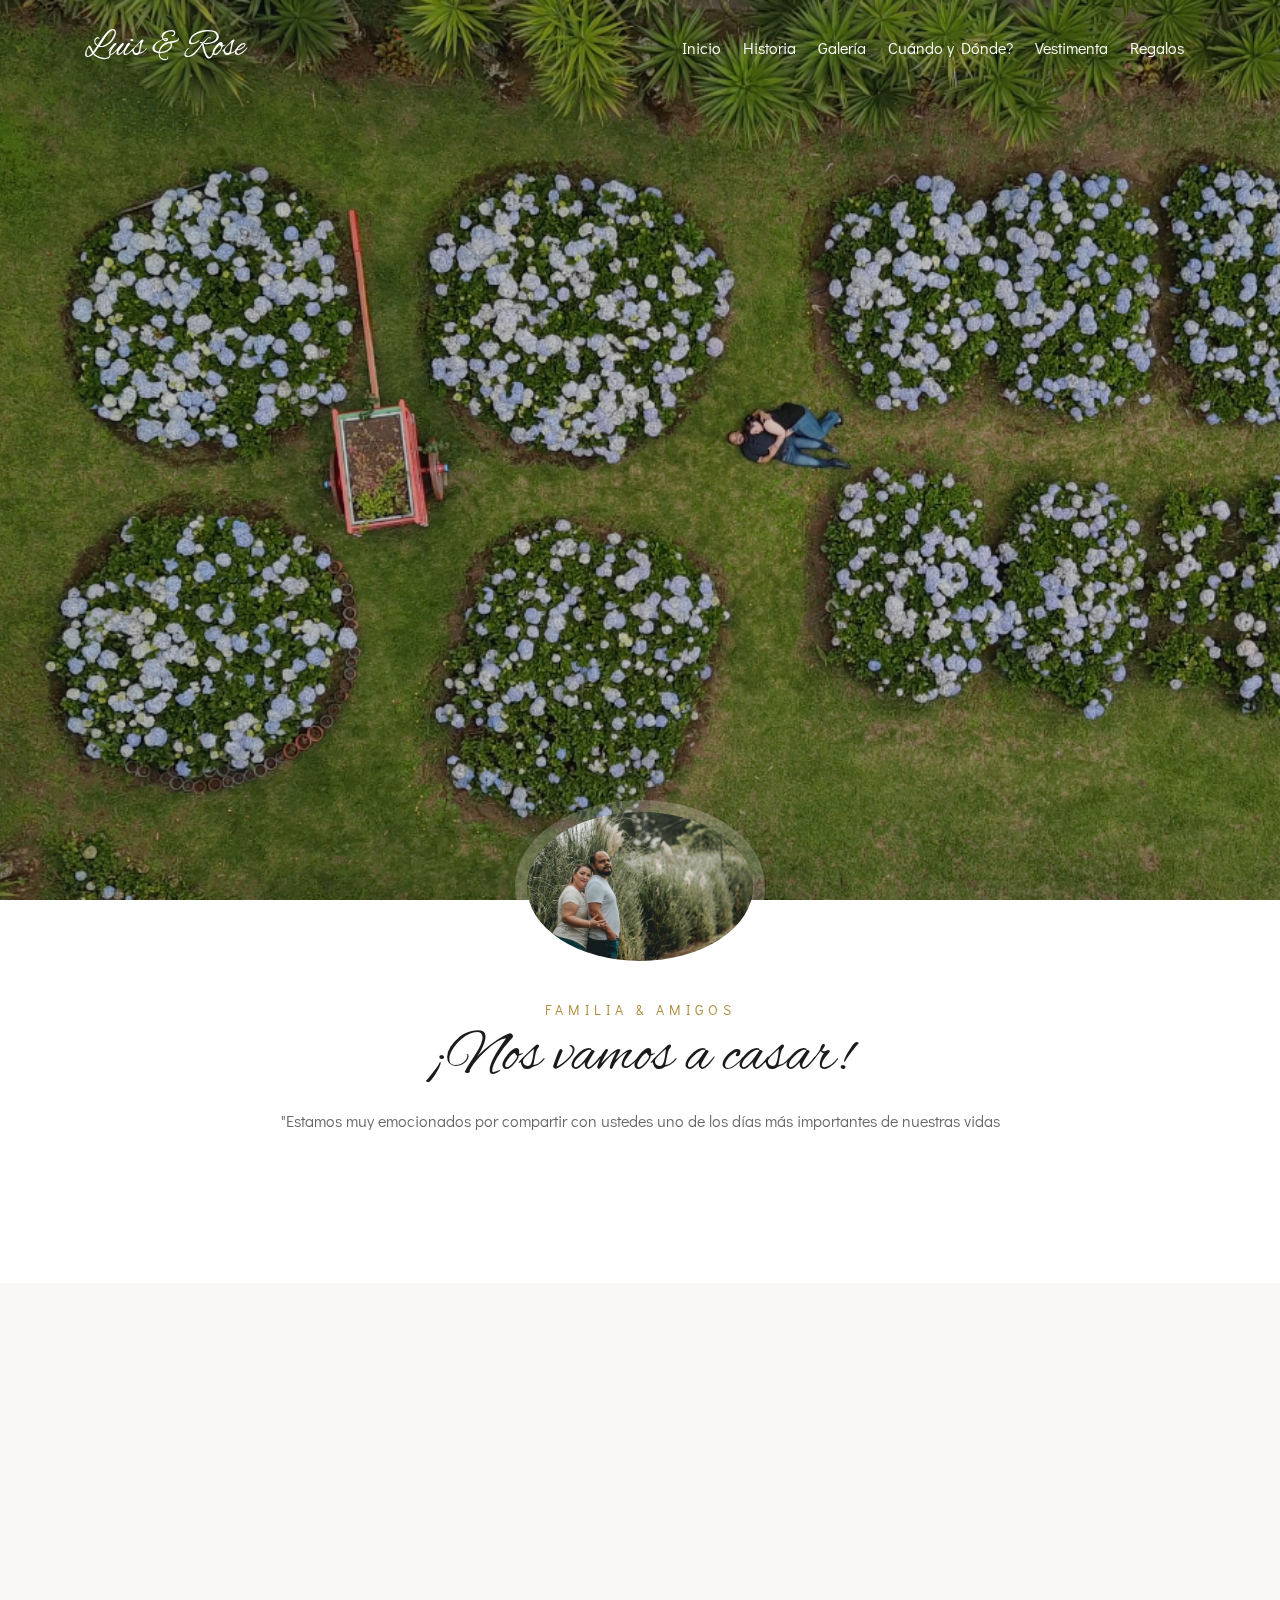
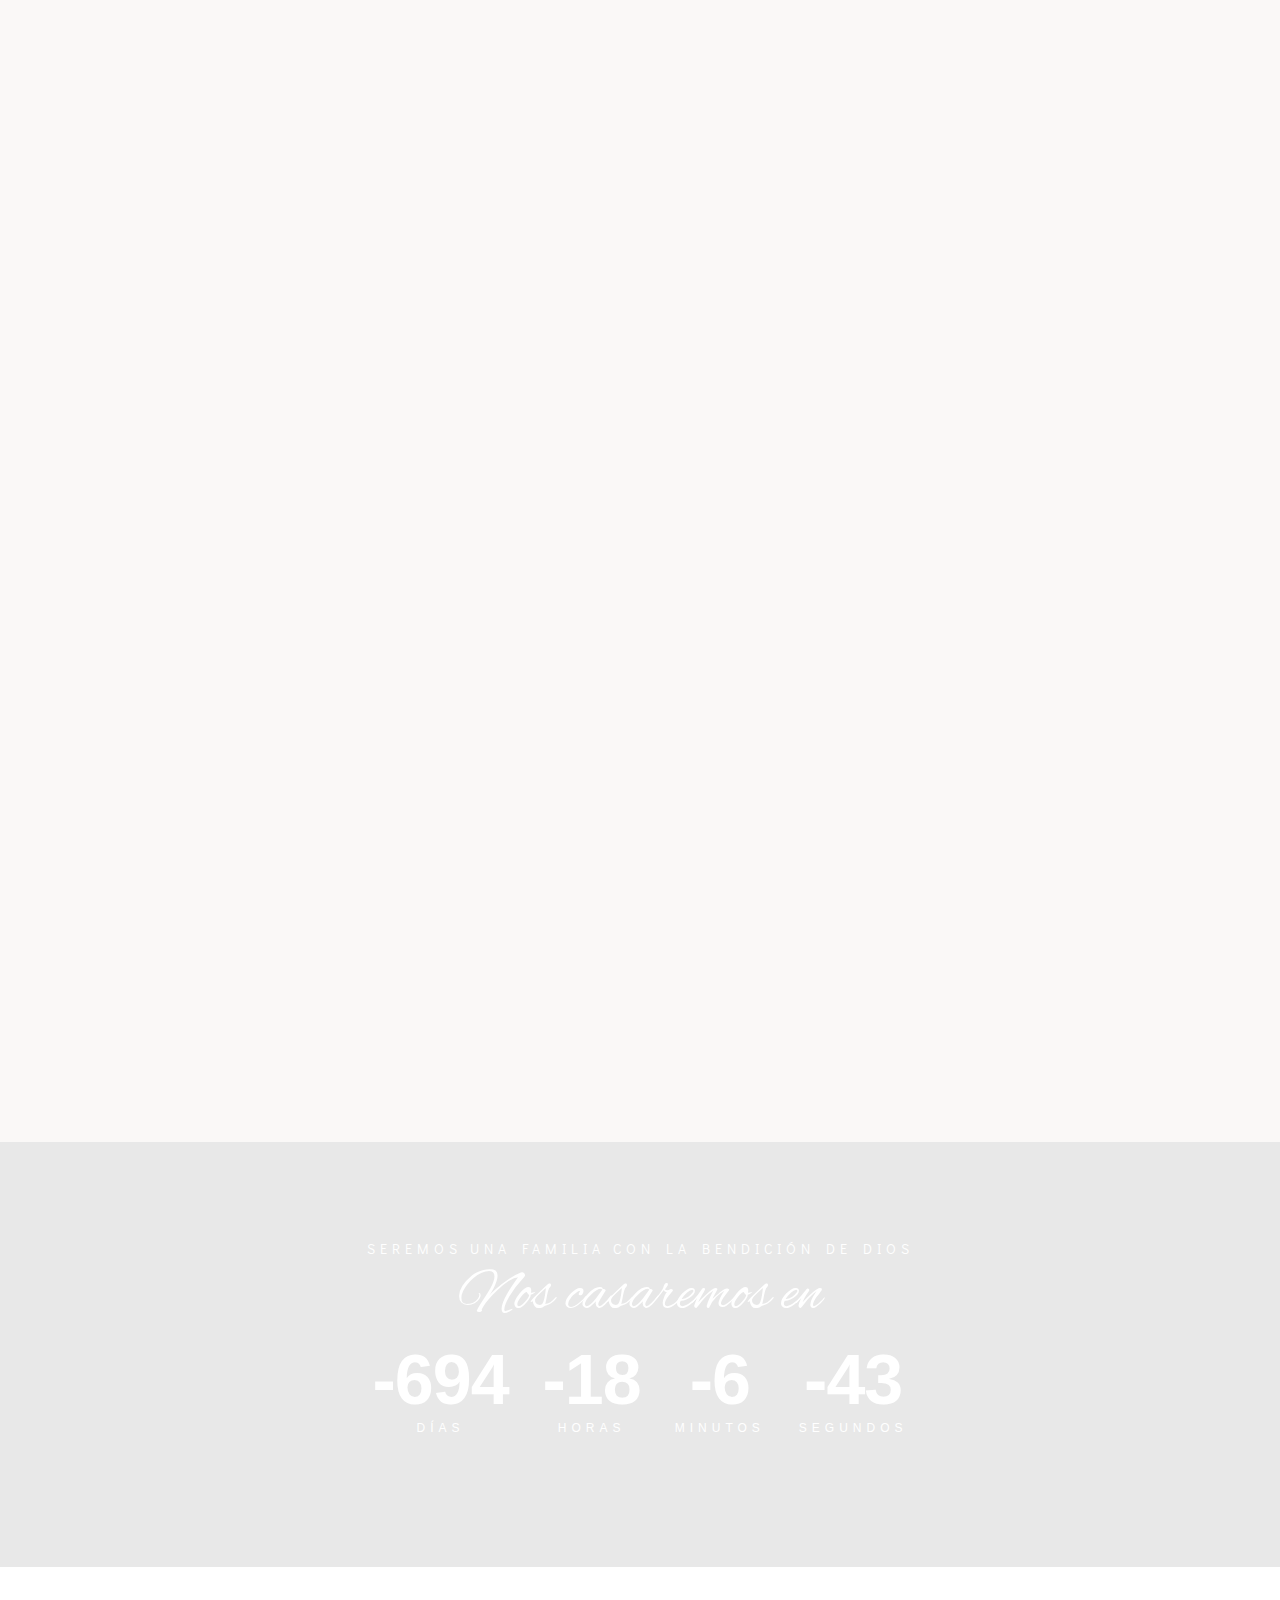
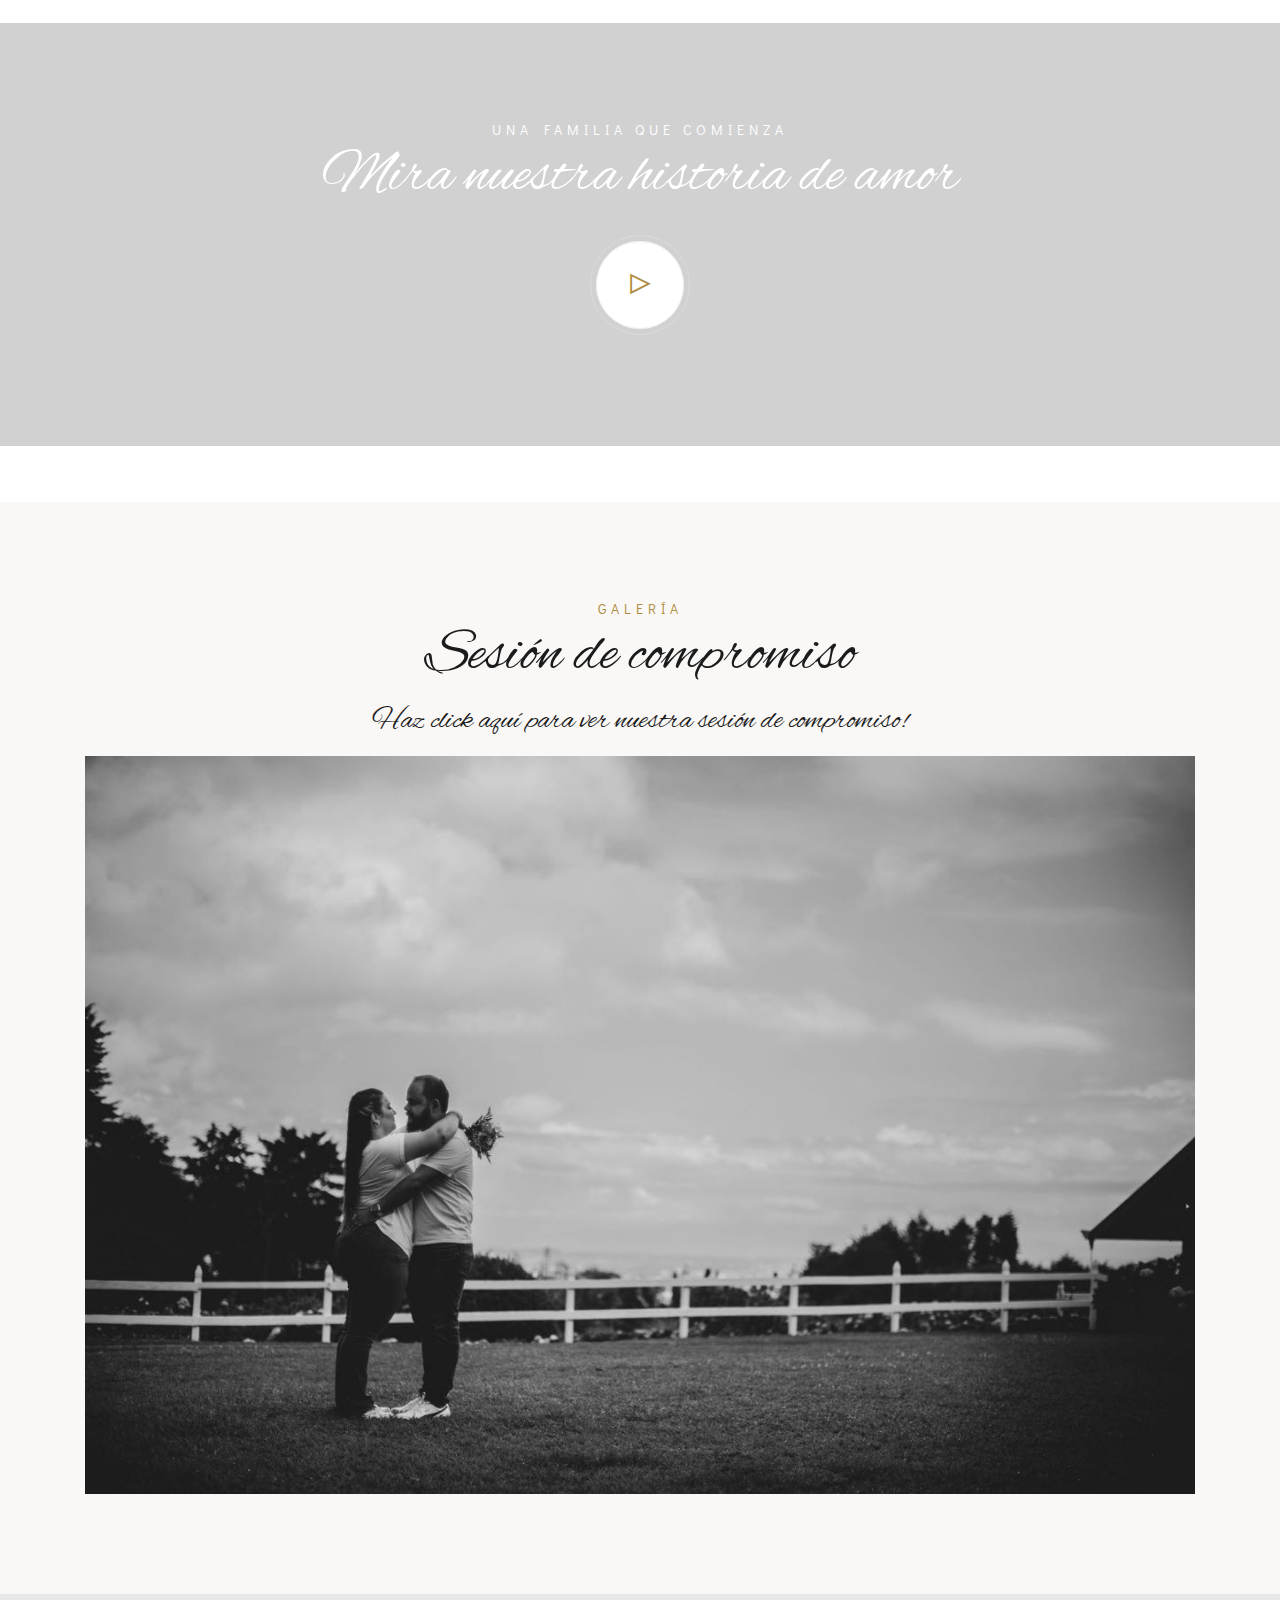
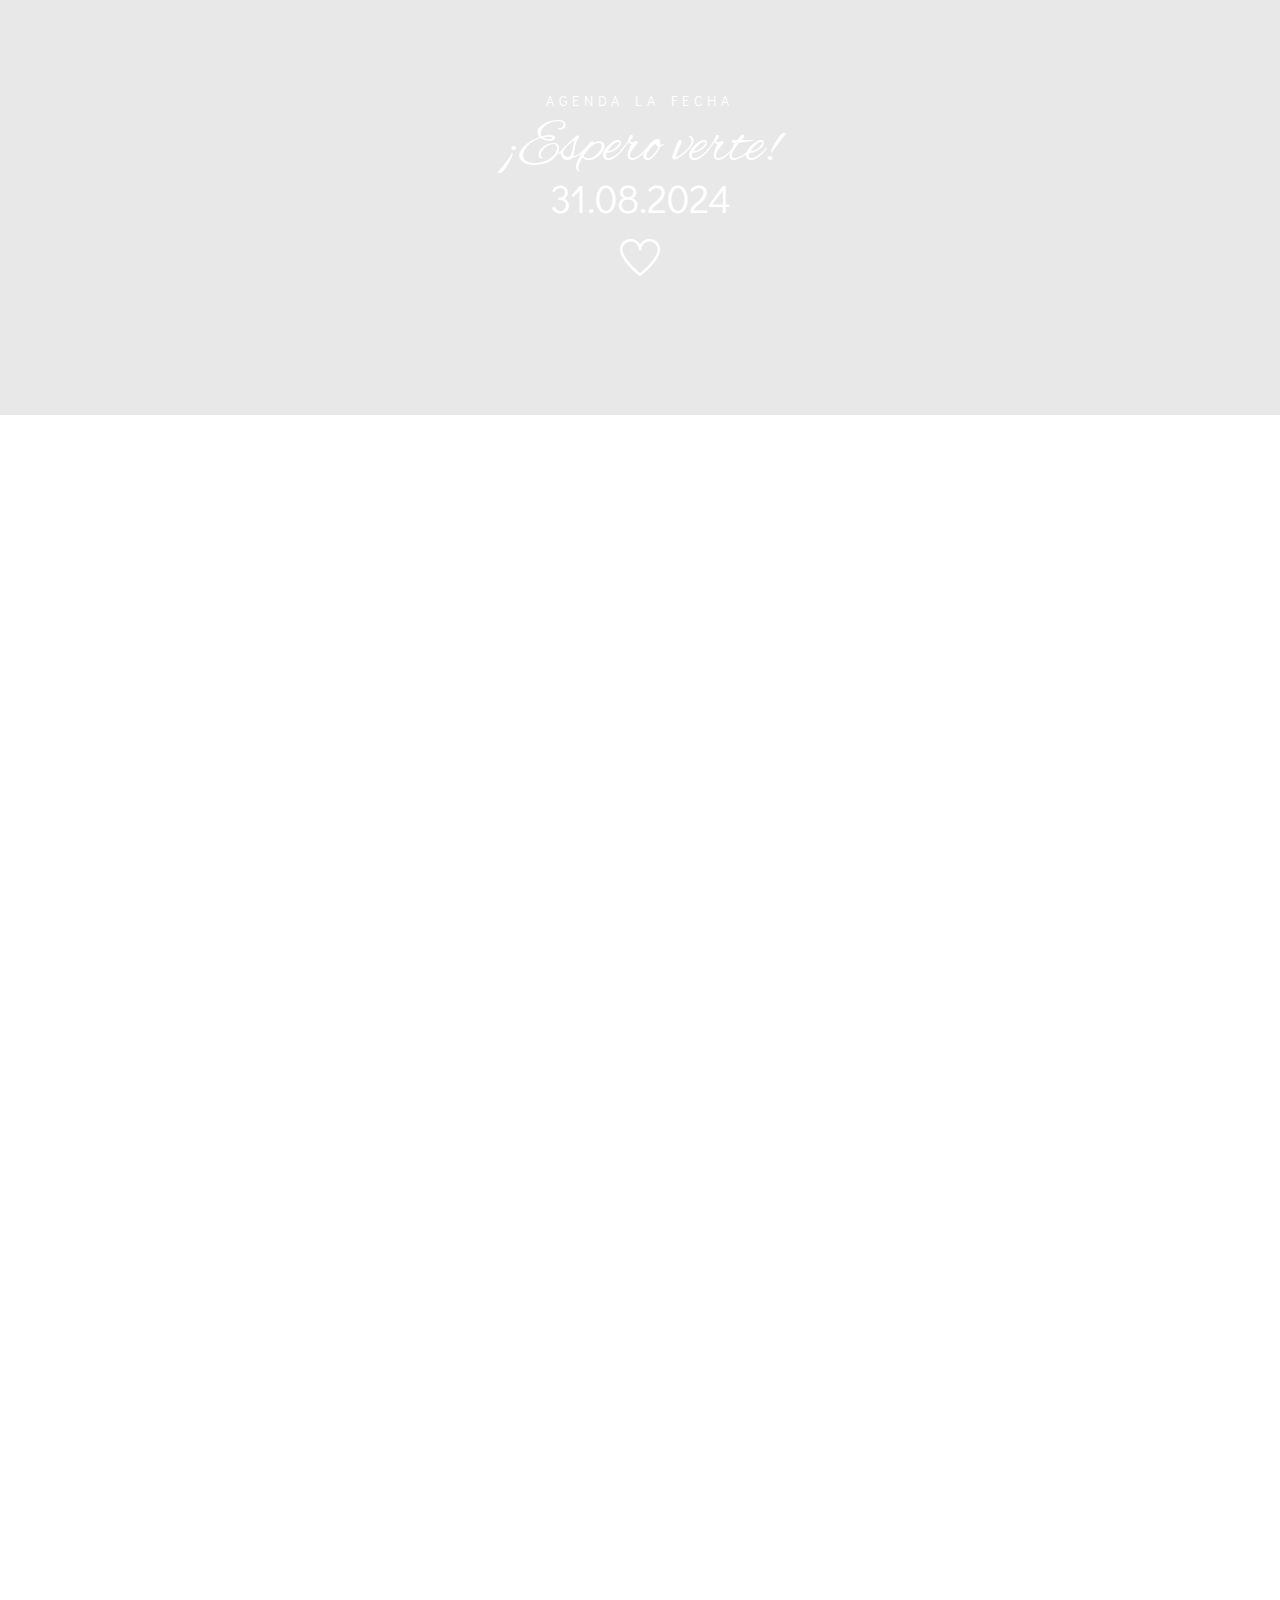
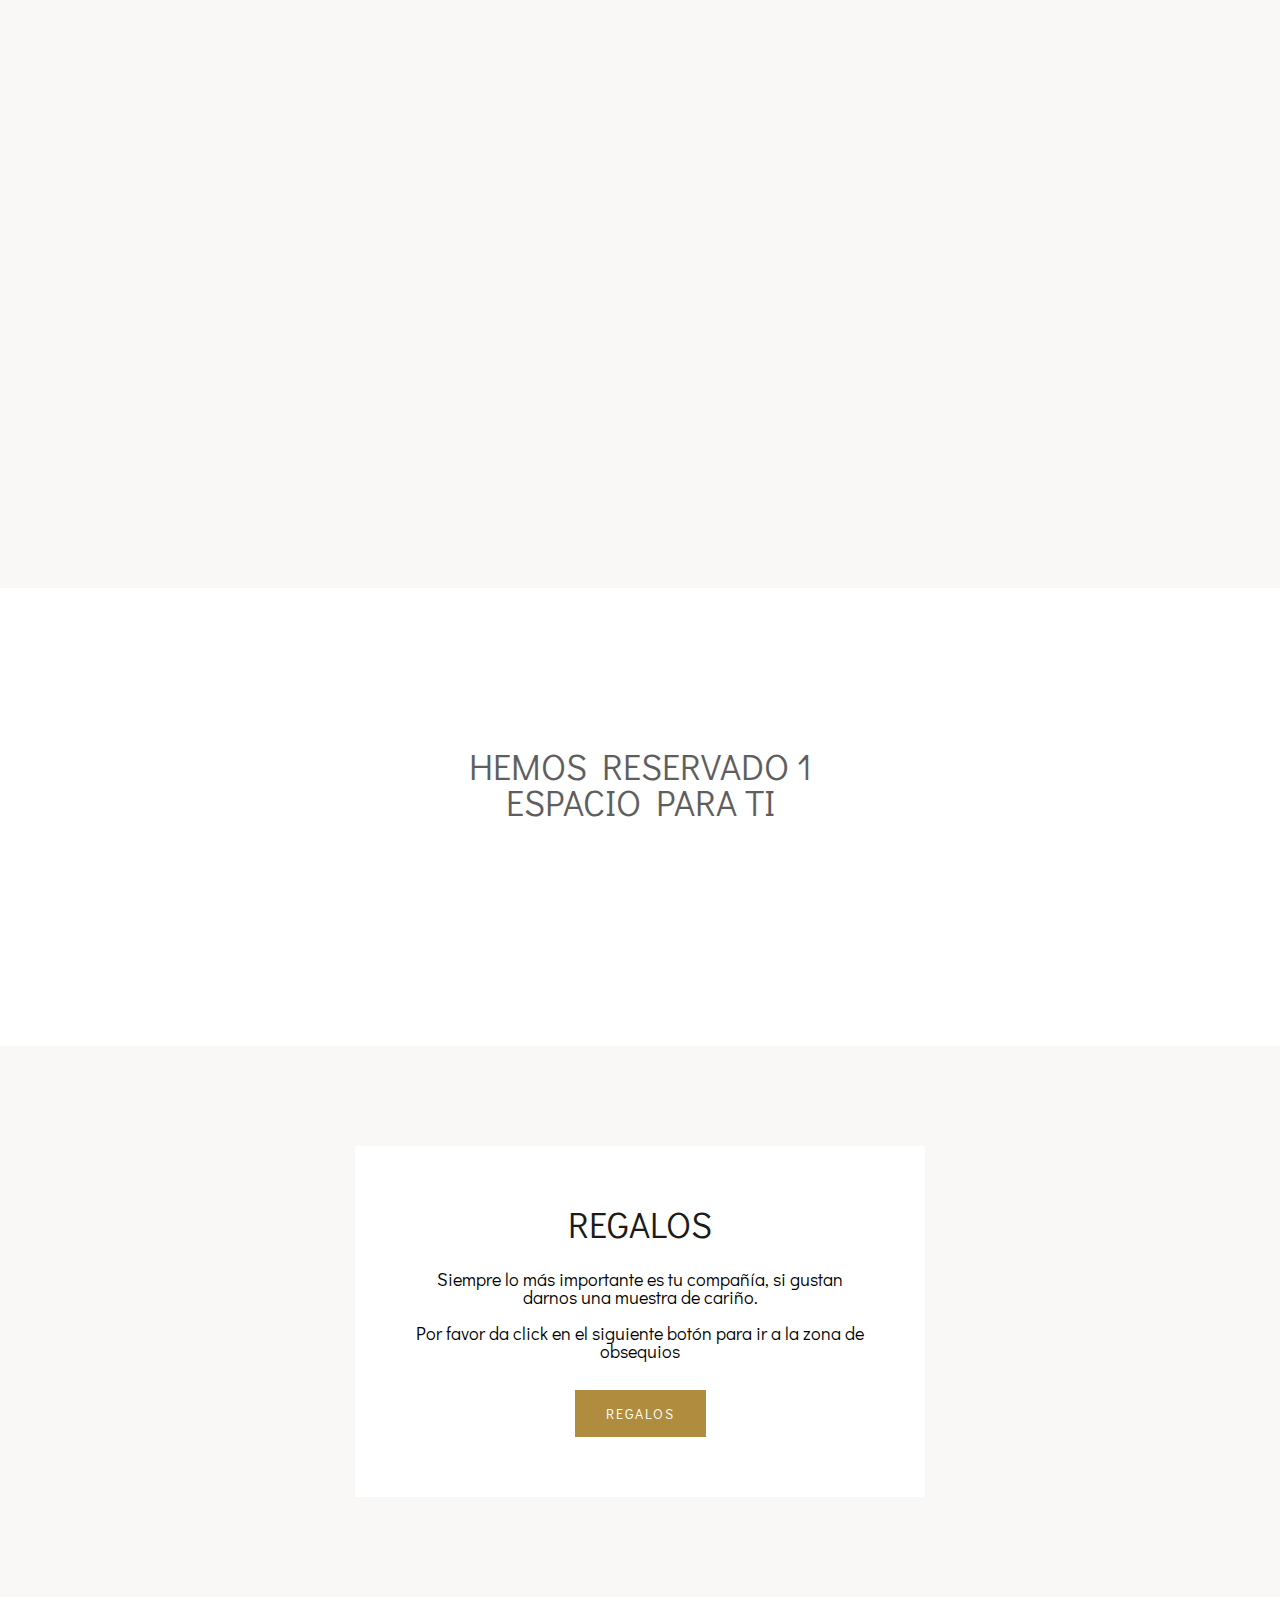
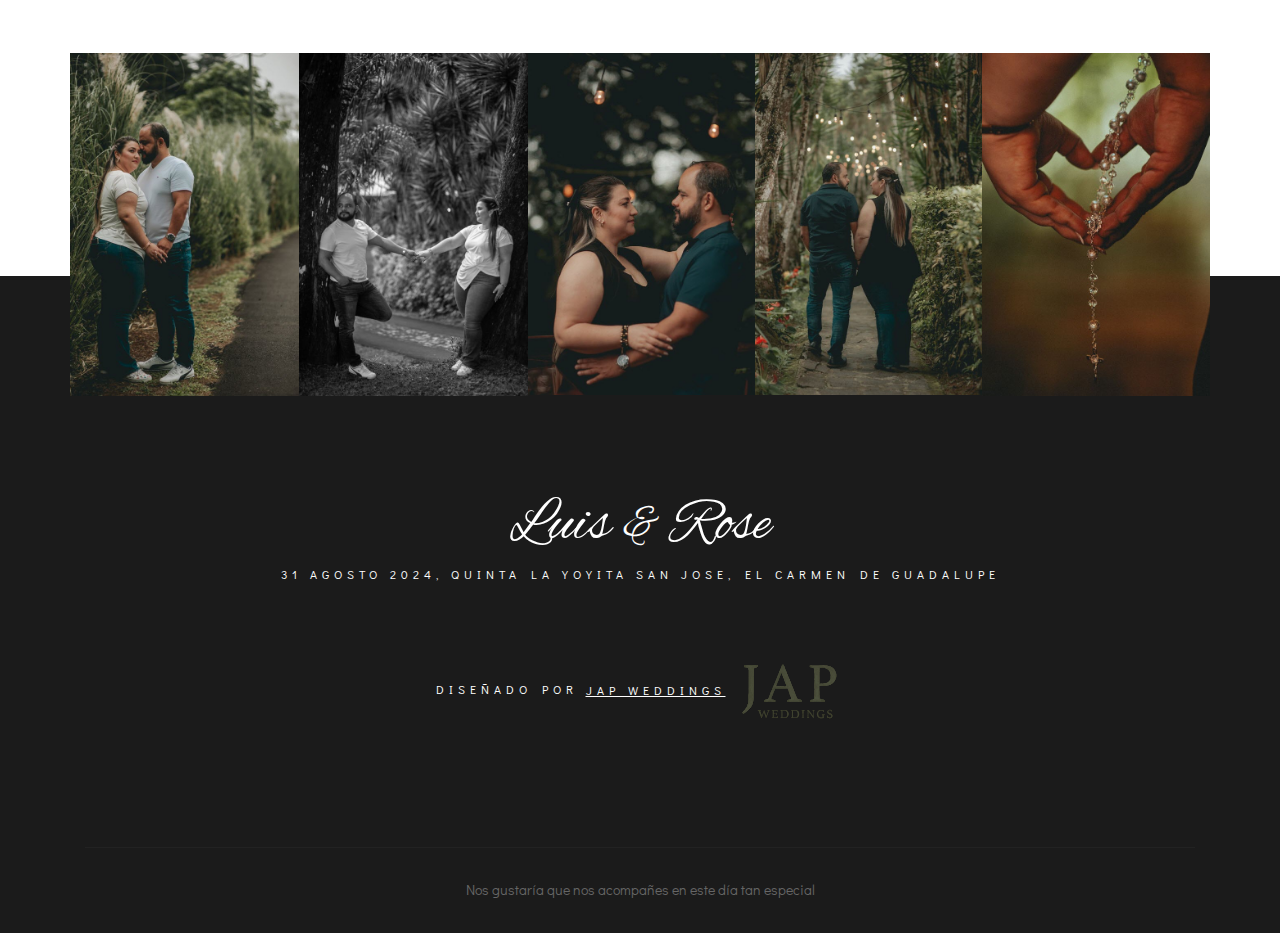
==== commit 74ee8fbb: "Boton regalos" ====
--- a/index.html
+++ b/index.html
@@ -469,6 +469,30 @@
         </div>
     </div>
 
+        <!-- Presents section -->
+
+<br><br>
+    <div id="rsvp" class="rsvp section-padding bg-img bg-fixed"
+        style="background-color: #faf8f7;" data-scroll-index="7">
+        <div class="container">
+            <div class="row">
+                <div class="col-md-6 offset-md-3 bg-white p-60">
+                    <h2 class="text-center">Regalos</h2>
+                    <h6 class="text-center" style="font-family: Didact Gothic; font-size: large; color: black;">
+                        <br>
+                        Siempre lo más importante es tu compañía, si gustan darnos una muestra de cariño.
+
+                        <br><br>
+                        Por favor da click en el siguiente botón para ir a la zona de obsequios
+                    </h6>
+                    <div class="text-center">
+                        <input class="btn" value="Regalos" type="button" onclick="window.location.href='regalos.html'">
+                    </div>
+                </div>
+            </div>
+        </div>
+    </div>
+
     <br><br>
     
     <!-- Instagram section -->
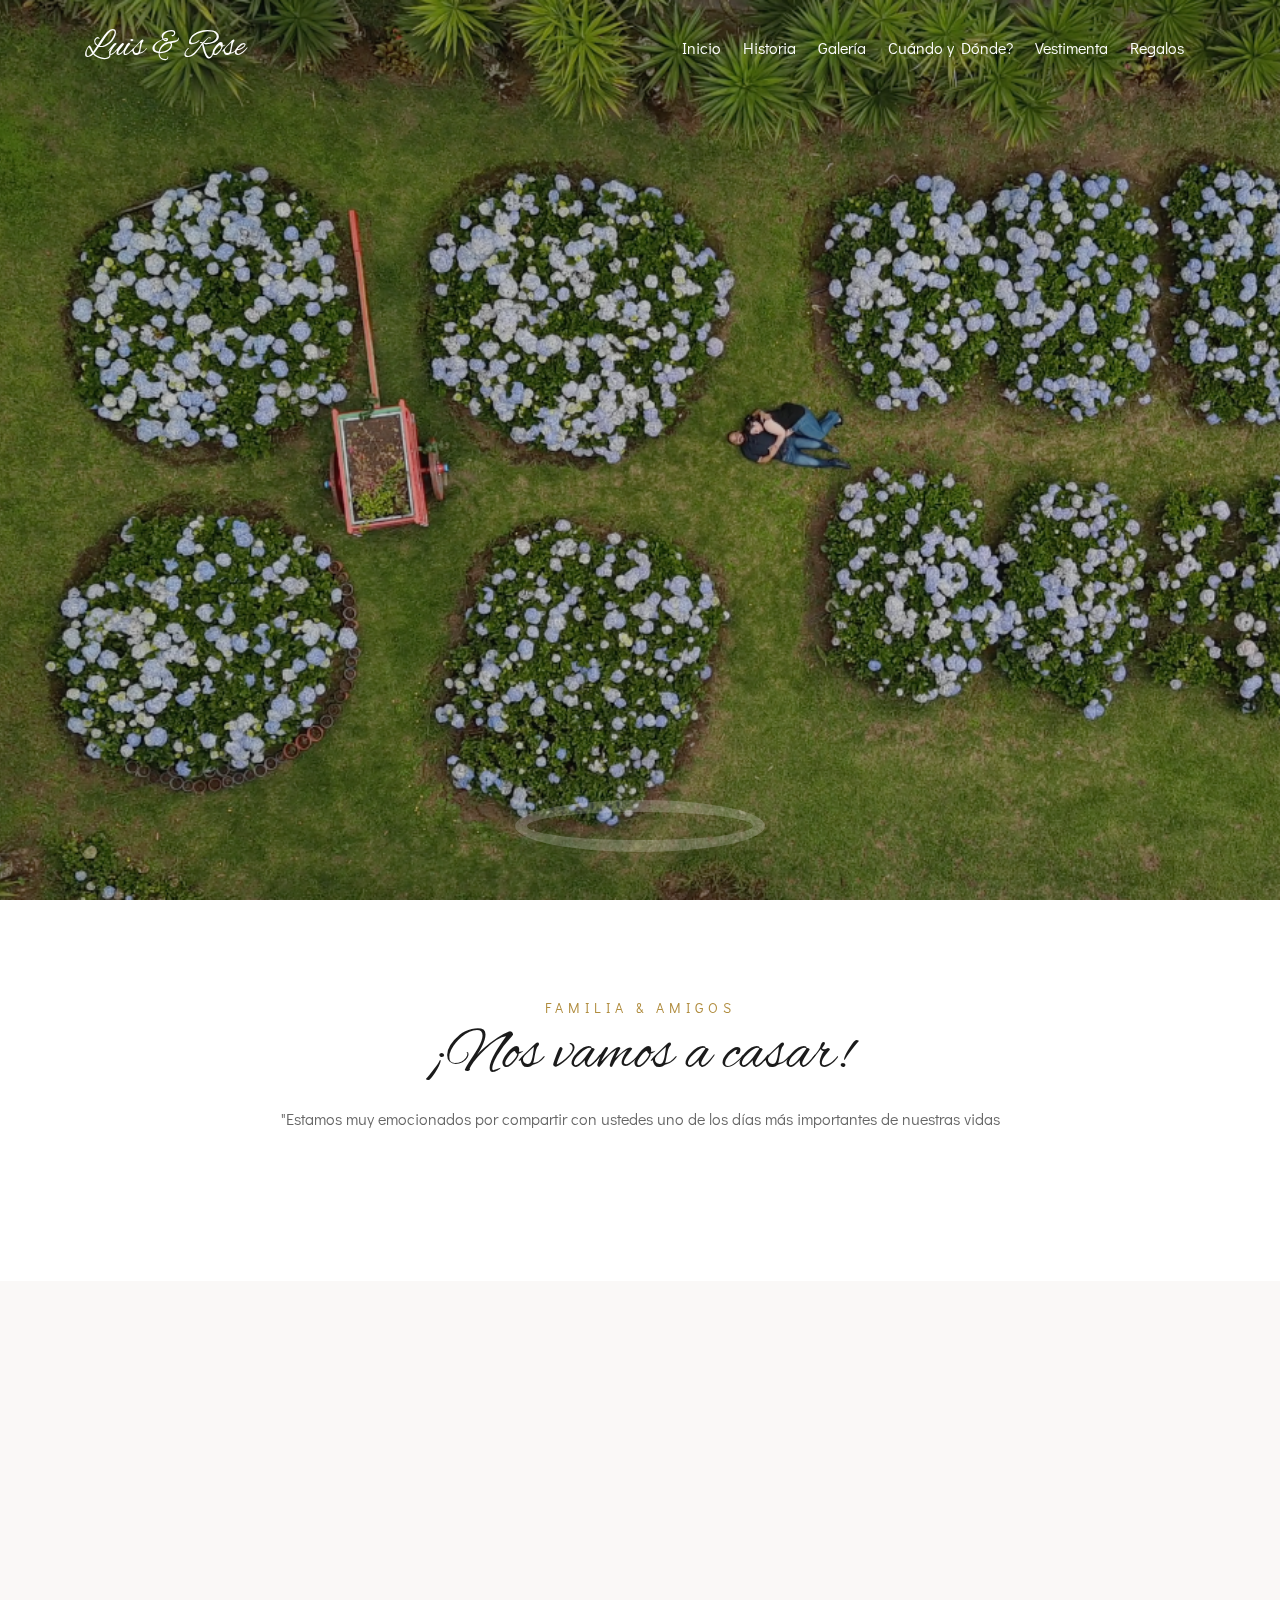
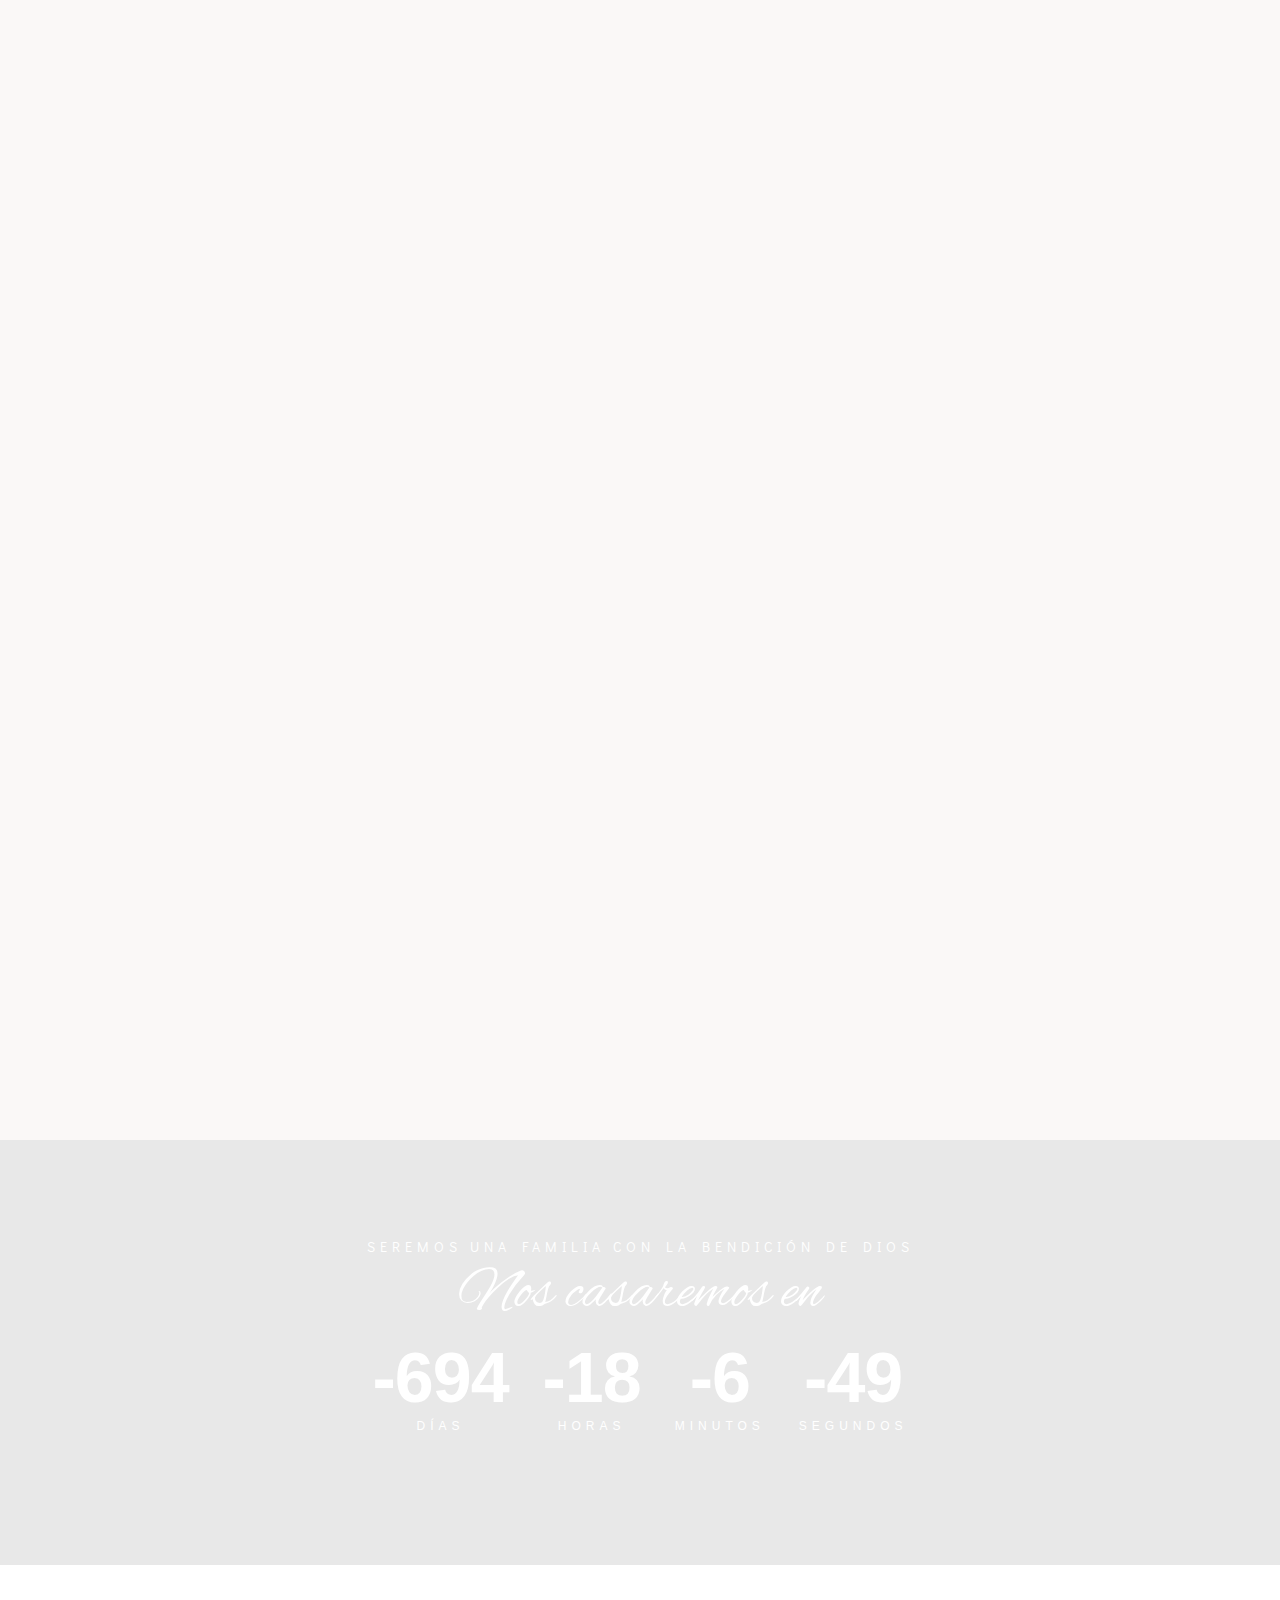
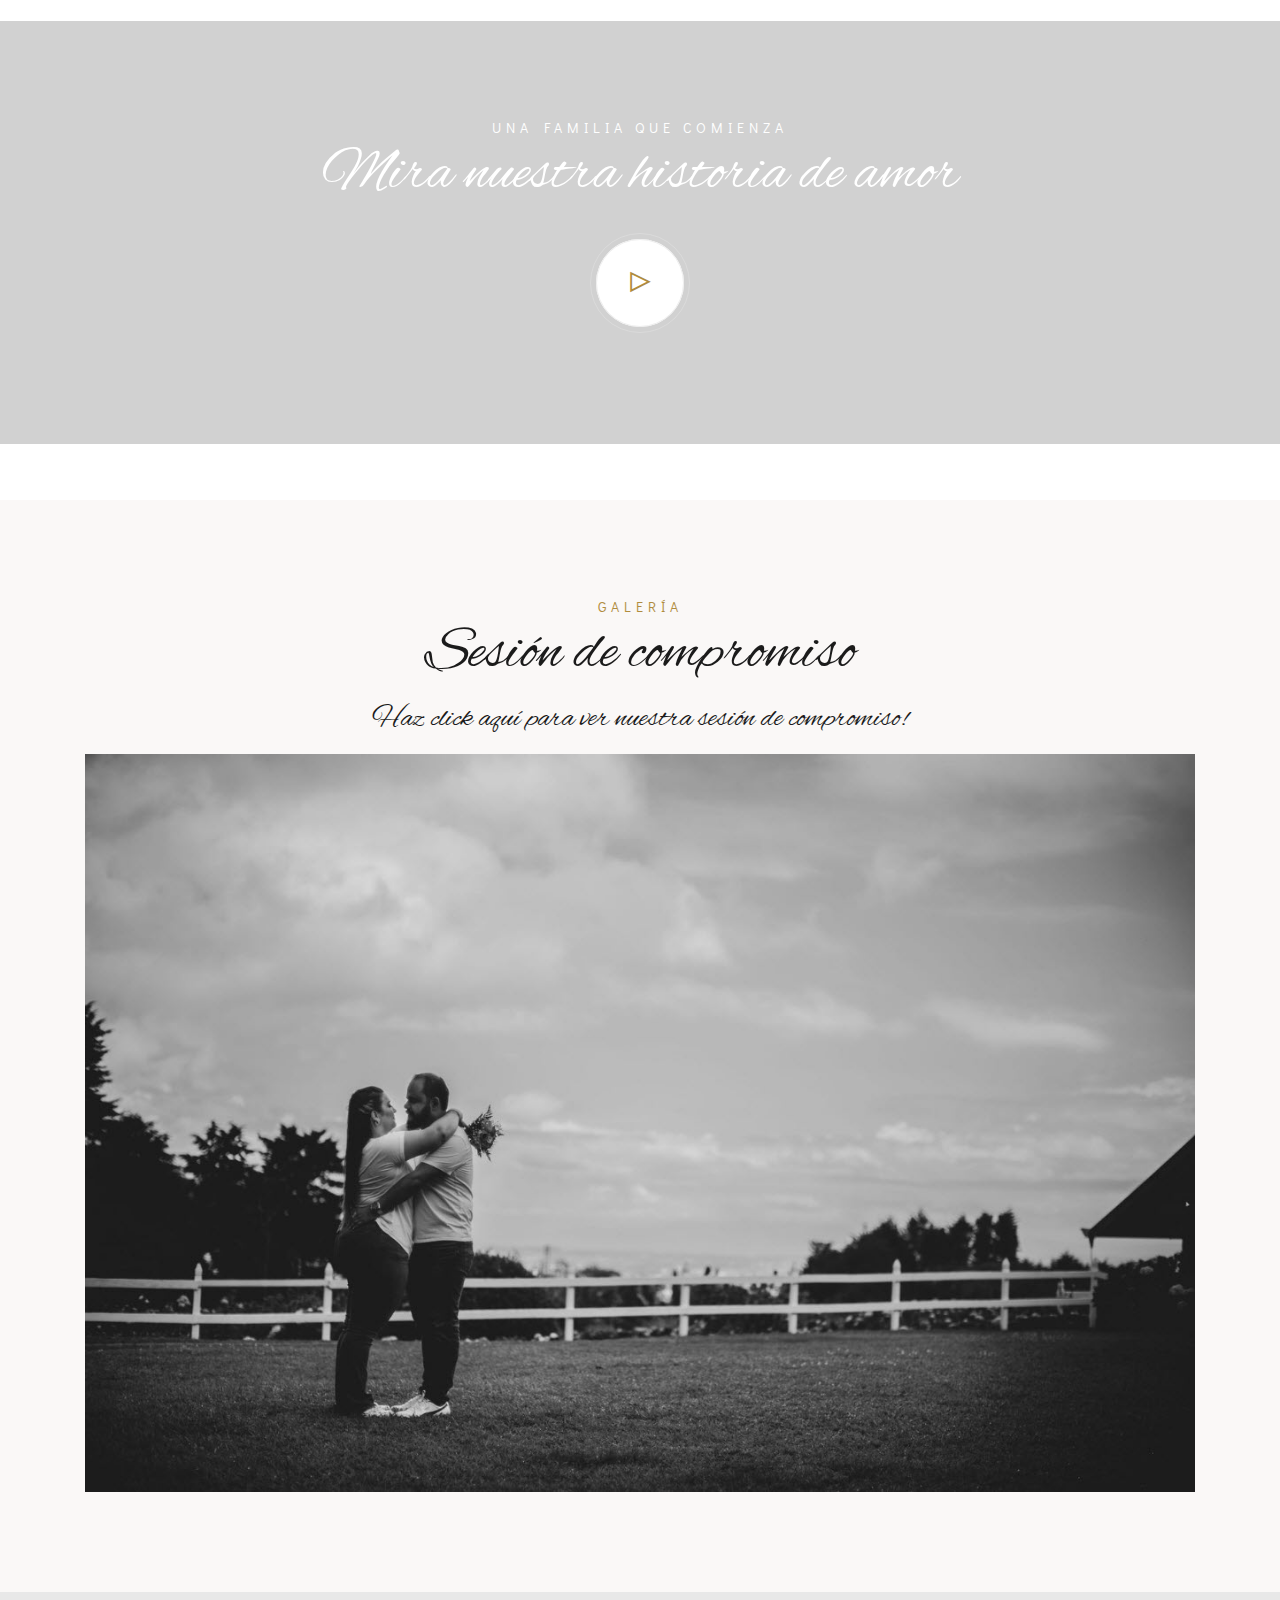
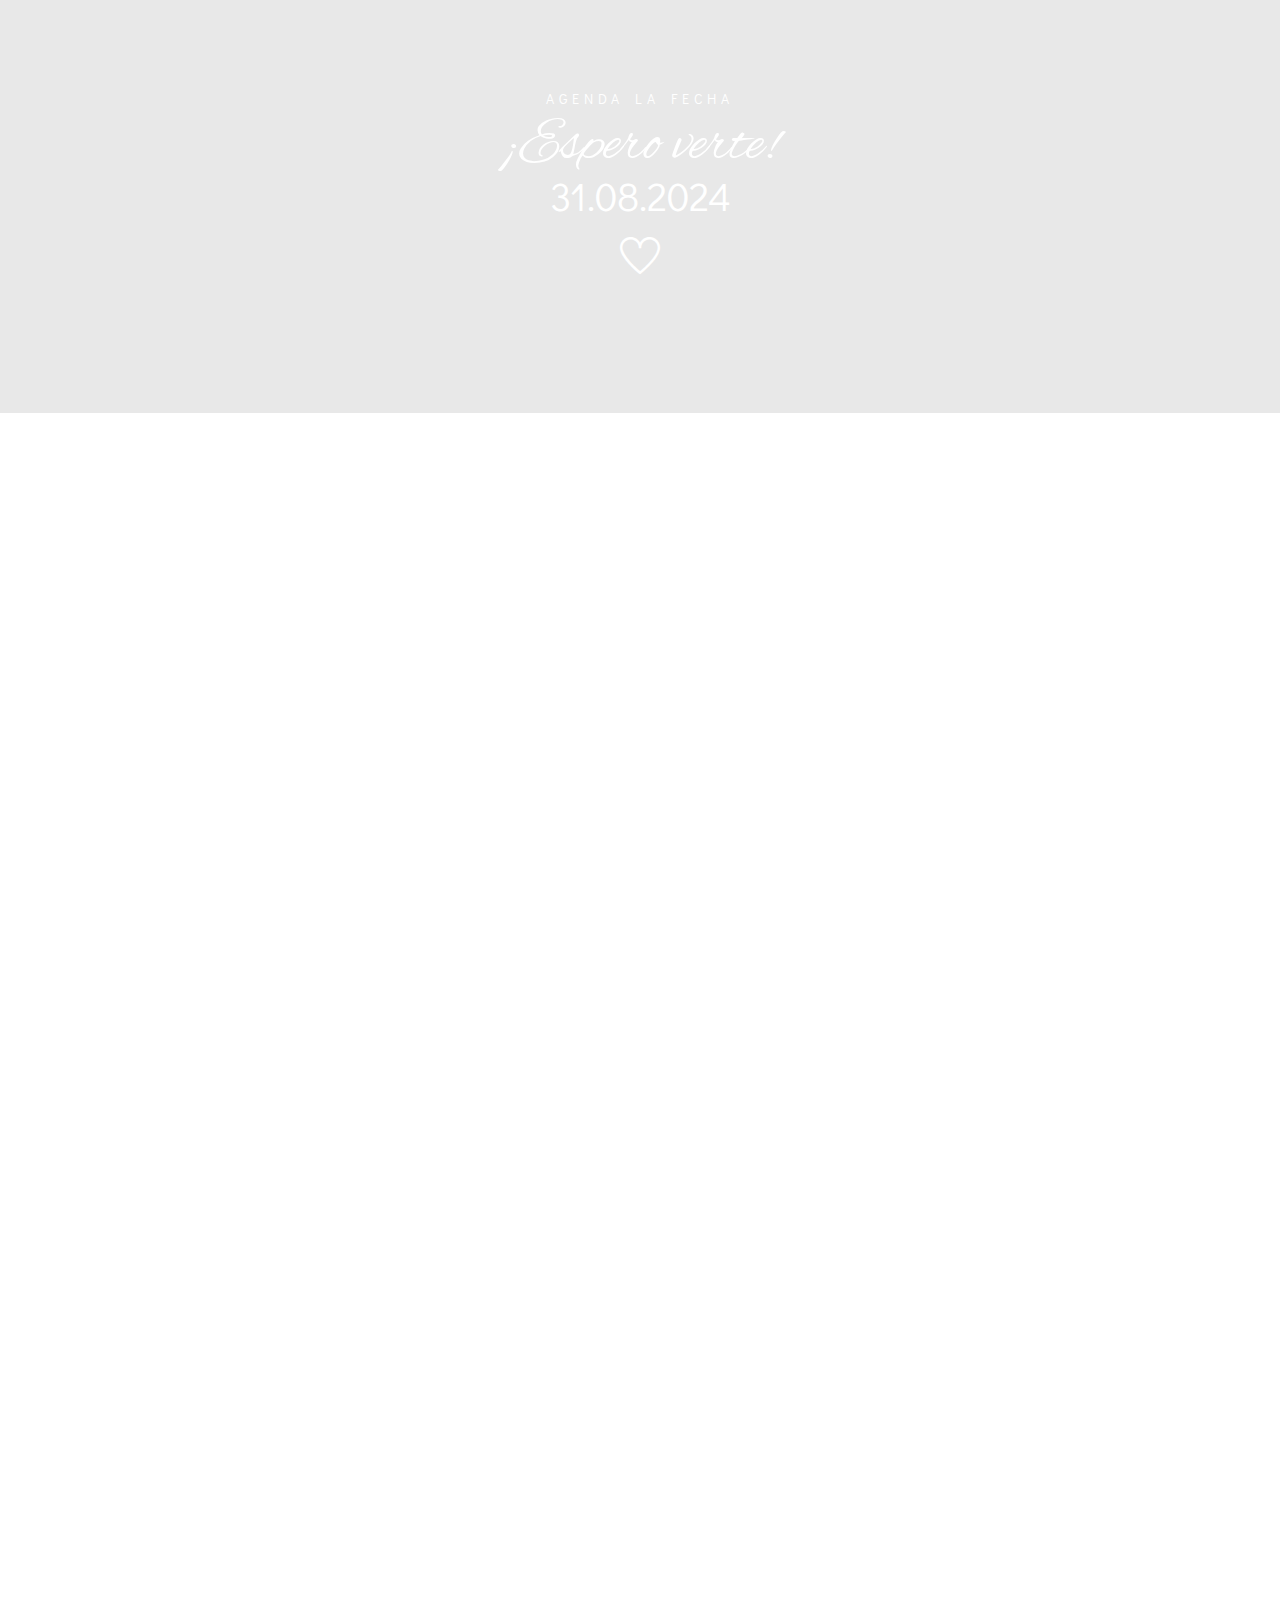
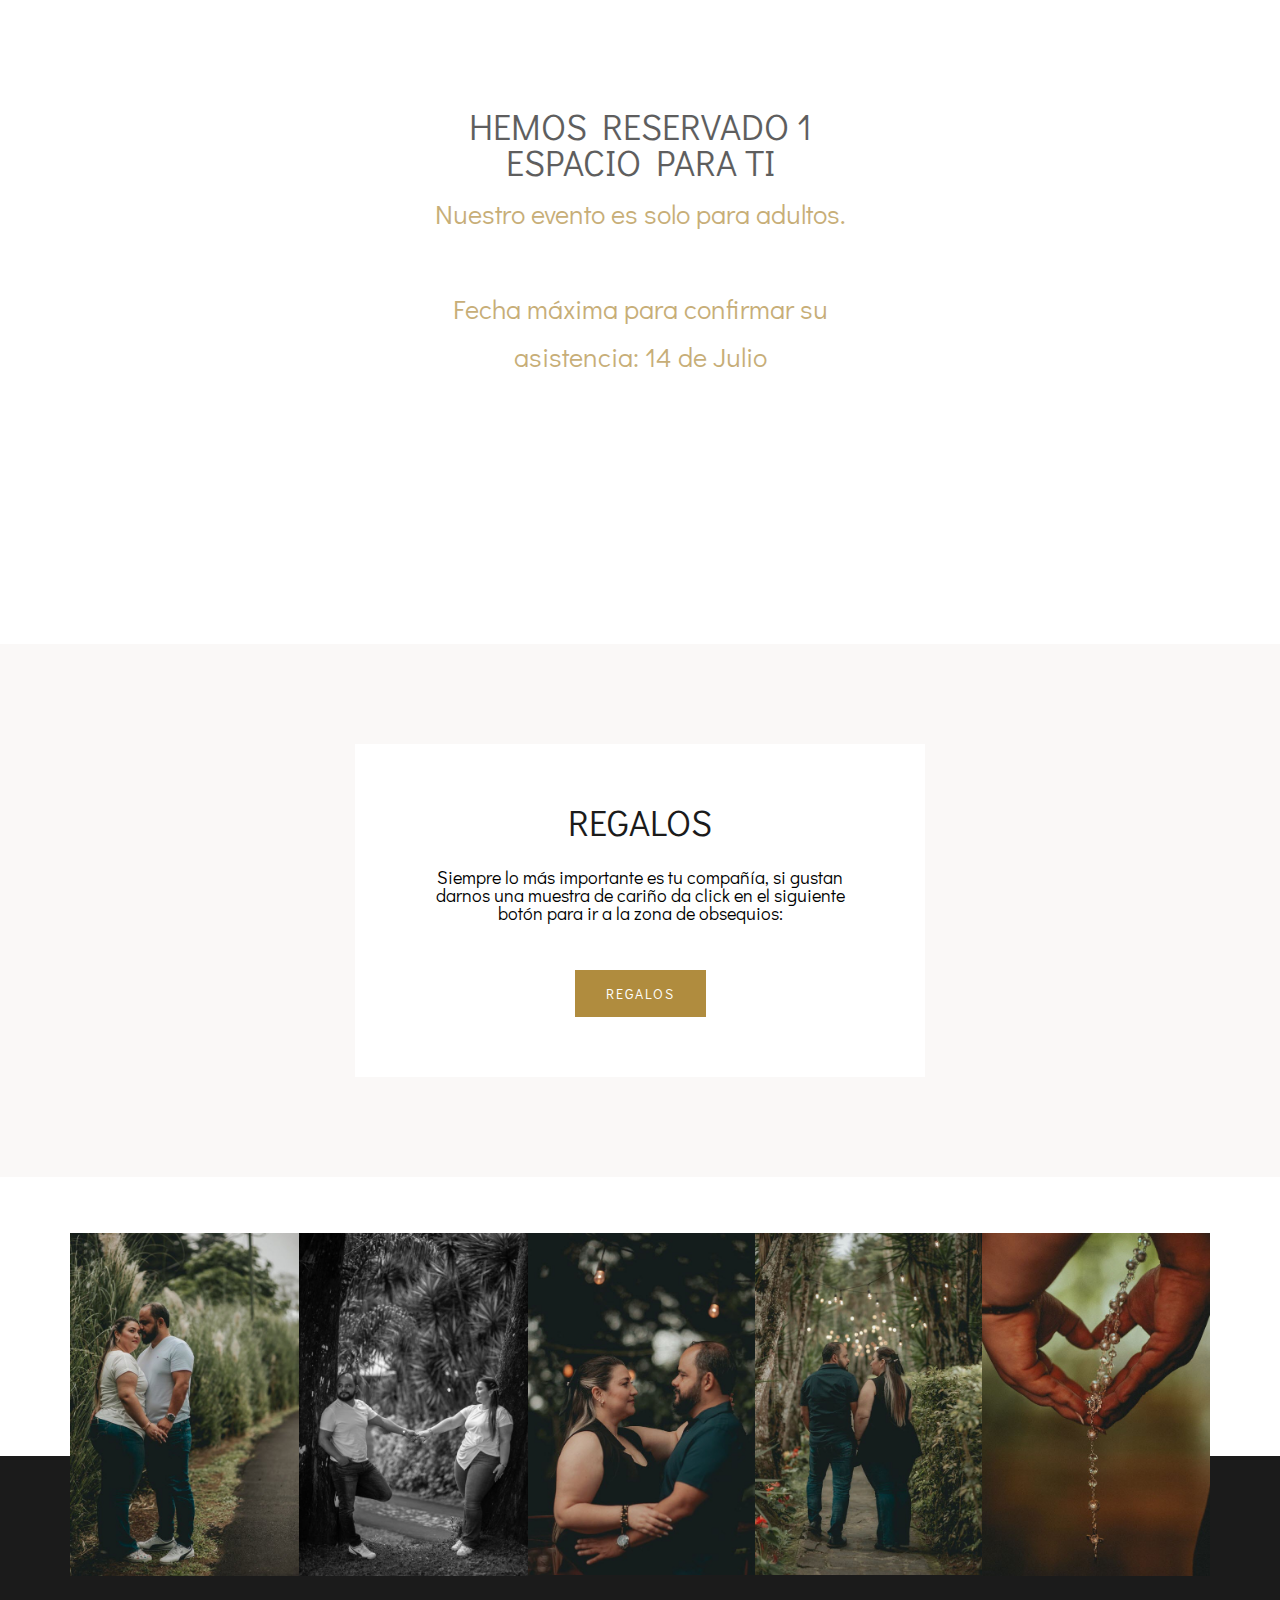
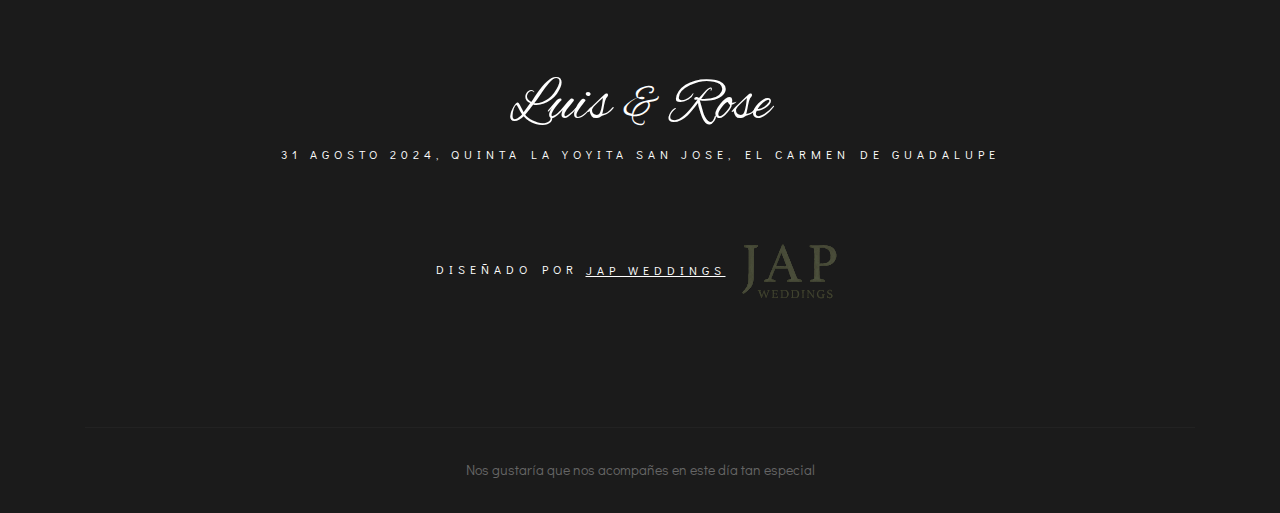
==== commit 8b528737: "Cambios" ====
--- a/index.html
+++ b/index.html
@@ -100,7 +100,7 @@
                     <div class="welcome-mt">
                         <div class="welcome-image-wrapper">
                             <div class="img">
-                                <a href="#" data-scroll-nav="1"><img src="images/AMP_12.jpg" alt=""></a>
+                                <a href="#" data-scroll-nav="1"><img src="images/Cambio_1.jpg" alt=""></a>
                             </div>
                         </div>
                     </div>
@@ -131,8 +131,7 @@
                         <div class="story left">
                             <figure><img src="images/AMP_13.jpg" alt="" class="img-fluid"></figure>
                             <div class="caption">
-                                <h6>Sobrina de Rose</h6>
-                                <h4>Katherine Rodríguez</h4>
+
                                 <p>El amor tiene el poder de unir a las personas, superar obstáculos y transformar
                                     vidas. Es una fuerza increíblemente poderosa que trasciende barreras y conecta
                                     corazones en todo el universo.
@@ -144,14 +143,16 @@
                                     definitivamente no está hecho para todos, pero ellos han sido valientes y han
                                     aceptado tomar las riendas de este proyecto capaz de cambiar el mundo desde el fuego
                                     de dos vidas que se unen y forman un hogar.
-                                </p>
+                                </p>  
+                                <br>                              
+                                <h6>Sobrina de Rose</h6>
+                                <h4>Katherine Rodríguez</h4>
                             </div>
                         </div>
                         <div class="story left">
                             <figure><img src="images/Foto_1.jpg" alt="" class="img-fluid"></figure>
                             <div class="caption">
-                                <h6>Amigos de los novios</h6>
-                                <h4>Andreina y David “Los Niños”</h4>
+                                
                                 <p>"Luis y Rose son un ejemplo de trabajo en equipo, buenos valores, fidelidad, lealtad
                                     y compromiso, son un apoyo y compañía mutua e incondicional, sin dejar de lado el
                                     romanticismo, capaces de llevar alegría a cada lugar donde se encuentren, es un amor
@@ -160,13 +161,15 @@
                                     correcta y que usan las mejores herramientas para solucionar de la mejor manera
                                     cualquier situación que la vida les presente.
                                     ".</p>
+                                    <br>
+                                    <h6>Amigos de los novios</h6>
+                                <h4>Andreina y David “Los Ninos”</h4>
                             </div>
                         </div>
                         <div class="story left">
                             <figure><img src="images/Foto_2.jpg" alt="" class="img-fluid"></figure>
                             <div class="caption">
-                                <h6>Hermana de Luis </h6>
-                                <h4>Viviana Ardón</h4>
+                                
                                 <p>"Luis y Rose se encontraron en el camino de la vida y creo que el Universo hizo
                                     explosión, porque son tal para cual, sus gustos, sus planes, sus prioridades de vida
                                     y estoy segura de que no es que siempre estén de acuerdo desde el principio, pero
@@ -181,13 +184,15 @@
                                     Mi corazón explota de júbilo de saber que son felices y que ahora cumplirán EL
                                     SUEÑO…. Casarse ante los ojos de Dios.
                                     "</p>
+                                    <br>
+                                    <h6>Hermana de Luis </h6>
+                                <h4>Viviana Ardón</h4>
                             </div>
                         </div>
                         <div class="story left">
                             <figure><img src="images/foto_3.jpg" alt="" class="img-fluid"></figure>
                             <div class="caption">
-                                <h6>Hermana de Rose</h6>
-                                <h4>Kathya Campos</h4>
+                                
                                 <p>"Como poder describir a un par de seres humanos tan especiales y únicos como lo son
                                     mi cuñado Luis y mi hermosa hermanita Rou… Pues mi corazón explota de emoción, de
                                     amor y de un profundo agradecimiento a Dios por haberles permitido encontrarse en el
@@ -200,6 +205,9 @@
                                     recibir la bendición de Dios en el día más hermoso he importante de sus vidas, el
                                     día de su boda.
                                     "</p>
+                                    <br>
+                                    <h6>Hermana de Rose</h6>
+                                <h4>Kathya Campos</h4>
                             </div>
                         </div>
                     </div>
@@ -210,7 +218,7 @@
 
     <!-- Countdown section -->
     <div id="countdown" class="section-padding bg-img bg-fixed" data-overlay-dark="1"
-        data-background="images/foto_cuenta_regresiva.jpg" style="background-position: 50%;">
+        data-background="images/Cambio_2.jpg" style="background-position: 50%;">
         <div class="container">
             <div class="row">
                 <div class="section-head col-md-12">
@@ -278,7 +286,7 @@
     </div>
     <!-- Banner section -->
     <div id="banner" class="section-padding bg-img bg-fixed" data-overlay-dark="1"
-        data-background="images/Foto_Espero_verte.jpg" style="background-position: 5%;">
+        data-background="images/Cambio_3.jpg" style="background-position: 50%;">
         <div class="container">
             <div class="row">
                 <div class="section-head col-md-12">
@@ -315,12 +323,12 @@
                             <div class="info">
                                 <h6>¿Estás preparado?</h6>
                             </div>
-                            <h4>Ceremonia Religiosa</h4>
+                            <h4>Ceremonia Religiosa y Recepción</h4>
                             <ul class="list-unstyled cont-list">
                                 <li>
                                     <div class="icon"> <span class="ti-location-pin"></span> </div>
                                     <div class="text">
-                                        <p>Capilla de Quinta La Yoyita
+                                        <p>Quinta La Yoyita
                                             <br>San Jose, El Carmen de Guadalupe
                                         </p>
                                     </div>
@@ -348,54 +356,7 @@
                 </div>
             </div>
             <br>
-            <div class="row">
-                <div class="col-md-6 order2 valign animate-box" data-animate-effect="fadeInLeft">
-                    <div class="content">
-                        <div class="date">
-                            <h3>31</h3>
-                            <h6>Agosto 2024</h6>
-                        </div>
-                        <div class="cont">
-                            <div class="info">
-                                <h6>¿Estás preparado?</h6>
-                            </div>
-                            <h4>Recepción</h4>
-                            <ul class="list-unstyled cont-list">
-                                <li>
-                                    <div class="icon"> <span class="ti-location-pin"></span> </div>
-                                    <div class="text">
-                                        <p>Salón de Quinta la Yoyita
-                                            <br>San Jose, El Carmen de Guadalupe
-                                        </p>
-                                    </div>
-                                </li>
-                                <li>
-                                    <div class="icon"> <span class="ti-time"></span> </div>
-                                    <div class="text">
-                                        <p>3:00pm</p>
-                                    </div>
-                                </li>
-                                <li>
-                                    <div>
-                                        <i class="fa-brands fa-waze" style="color: #b08c3e;"></i>
-
-                                    </div>
-                                    <div class="text">
-                                        <p><a
-                                                href="https://www.waze.com/en/live-map/directions/quinta-la-yoyita?place=w.180879460.1808991203.17798694">
-                                                Haz click aquí para la dirección en Waze</a></p>
-                                    </div>
-                                </li>
-                            </ul>
-                        </div>
-                    </div>
-                </div>
-                <div class="col-md-6 order1 animate-box" data-animate-effect="fadeInRight">
-                    <div class="img">
-                        <img src="images/Foto_recepciòn.jpg" alt="">
-                    </div>
-                </div>
-            </div>
+            
         </div>
     </div>
     <div class="marybrian-blog section-padding">
@@ -425,6 +386,8 @@
                             <h2>Paleta de Colores</h6>
 
                             <figure><img src="images/colorPal.png" alt="" class="img-fluid"></figure>
+                            <br><br><br>
+                            <p style="font-size: large;">Reservamos el blanco para la Novia, también el Fucsia y Lila para las Damas</p>
                             
                             
                         </div>
@@ -461,7 +424,8 @@
             <div class="row">
                 <div class="col-md-6 offset-md-3 bg-white p-60" style="opacity: 0.7;">
                     <h2 class="text-center">Hemos reservado 1 <br>espacio para ti</br></h2>
-
+                    <p class="text-center"style="font-size: 27px ; color: #b08c3e " >Nuestro evento es solo para adultos.</p><br>
+                    <p class="text-center"style="font-size: 27px ; color: #b08c3e " >Fecha máxima para confirmar su asistencia: 14 de Julio</p><br>
 
 
                 </div>
@@ -480,10 +444,10 @@
                     <h2 class="text-center">Regalos</h2>
                     <h6 class="text-center" style="font-family: Didact Gothic; font-size: large; color: black;">
                         <br>
-                        Siempre lo más importante es tu compañía, si gustan darnos una muestra de cariño.
+                        Siempre lo más importante es tu compañía, si gustan darnos una muestra de cariño da click en el siguiente botón para ir a la zona de obsequios:
 
                         <br><br>
-                        Por favor da click en el siguiente botón para ir a la zona de obsequios
+                        
                     </h6>
                     <div class="text-center">
                         <input class="btn" value="Regalos" type="button" onclick="window.location.href='regalos.html'">
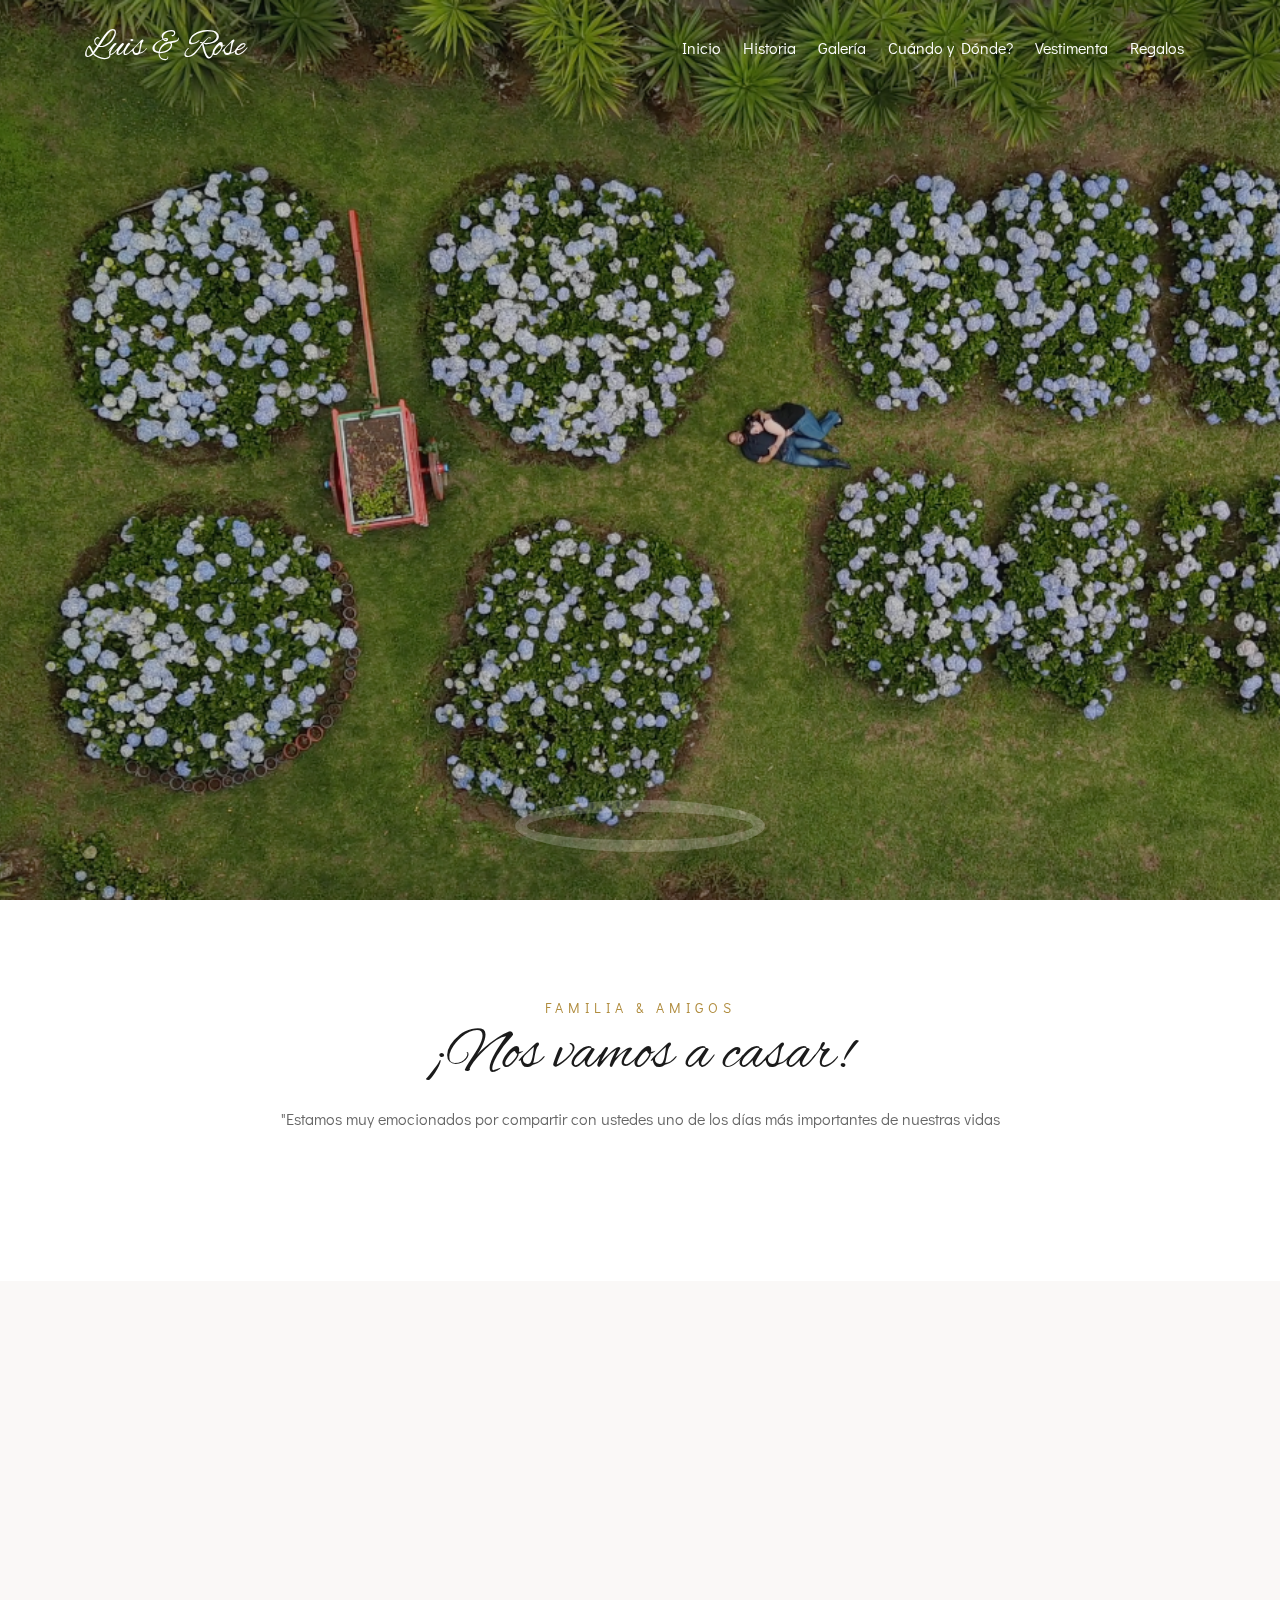
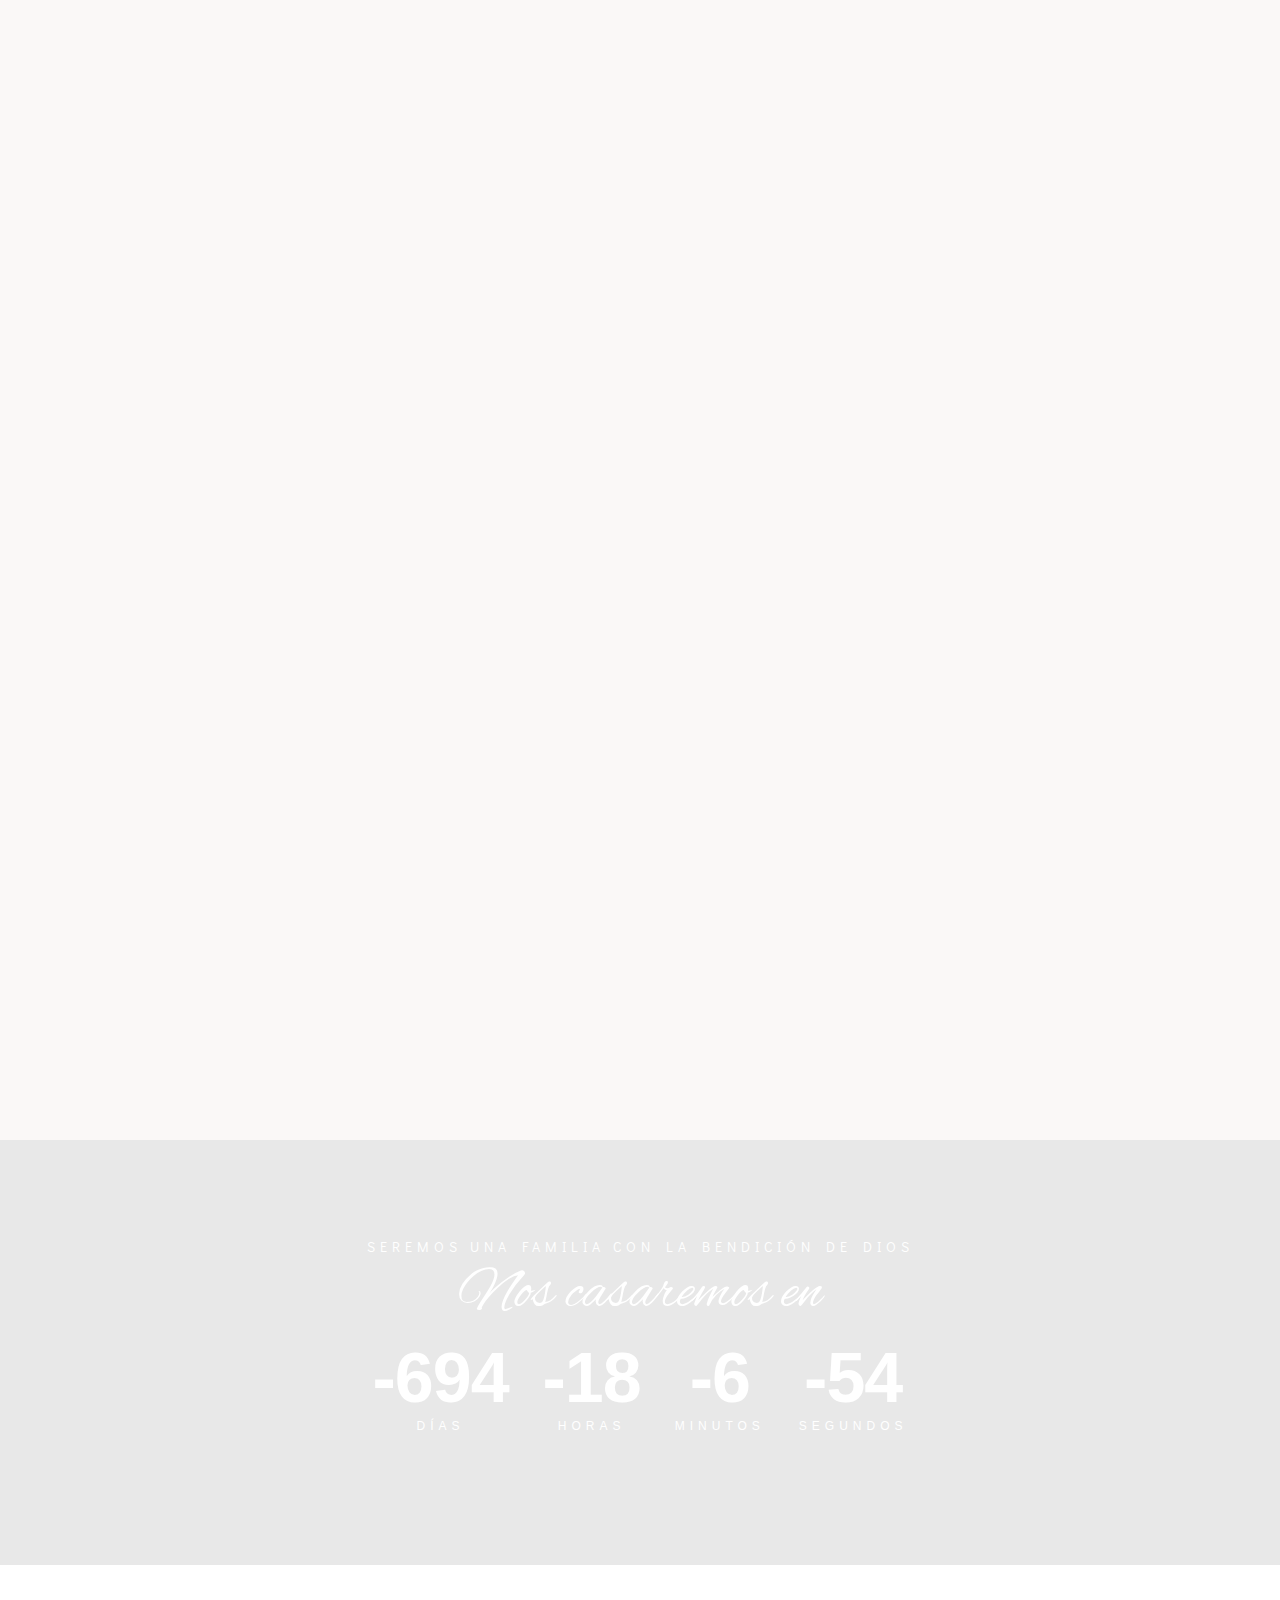
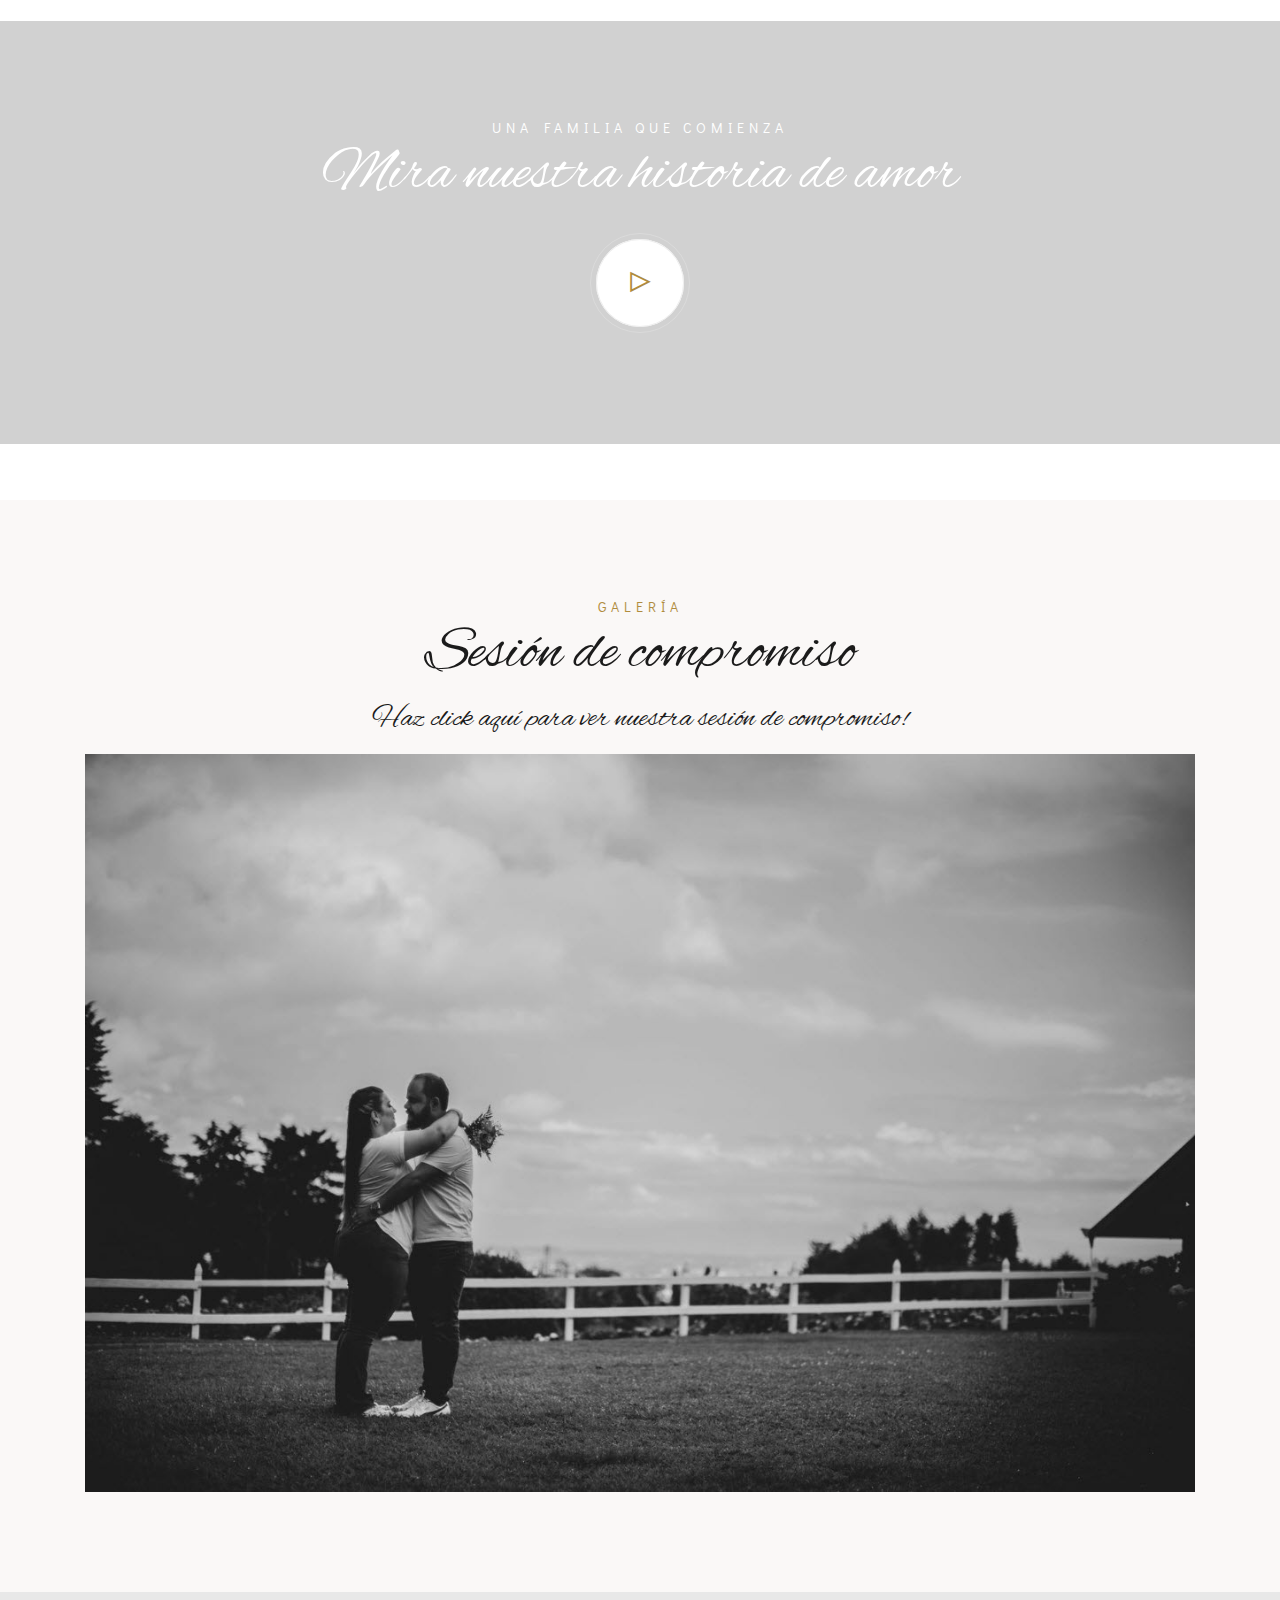
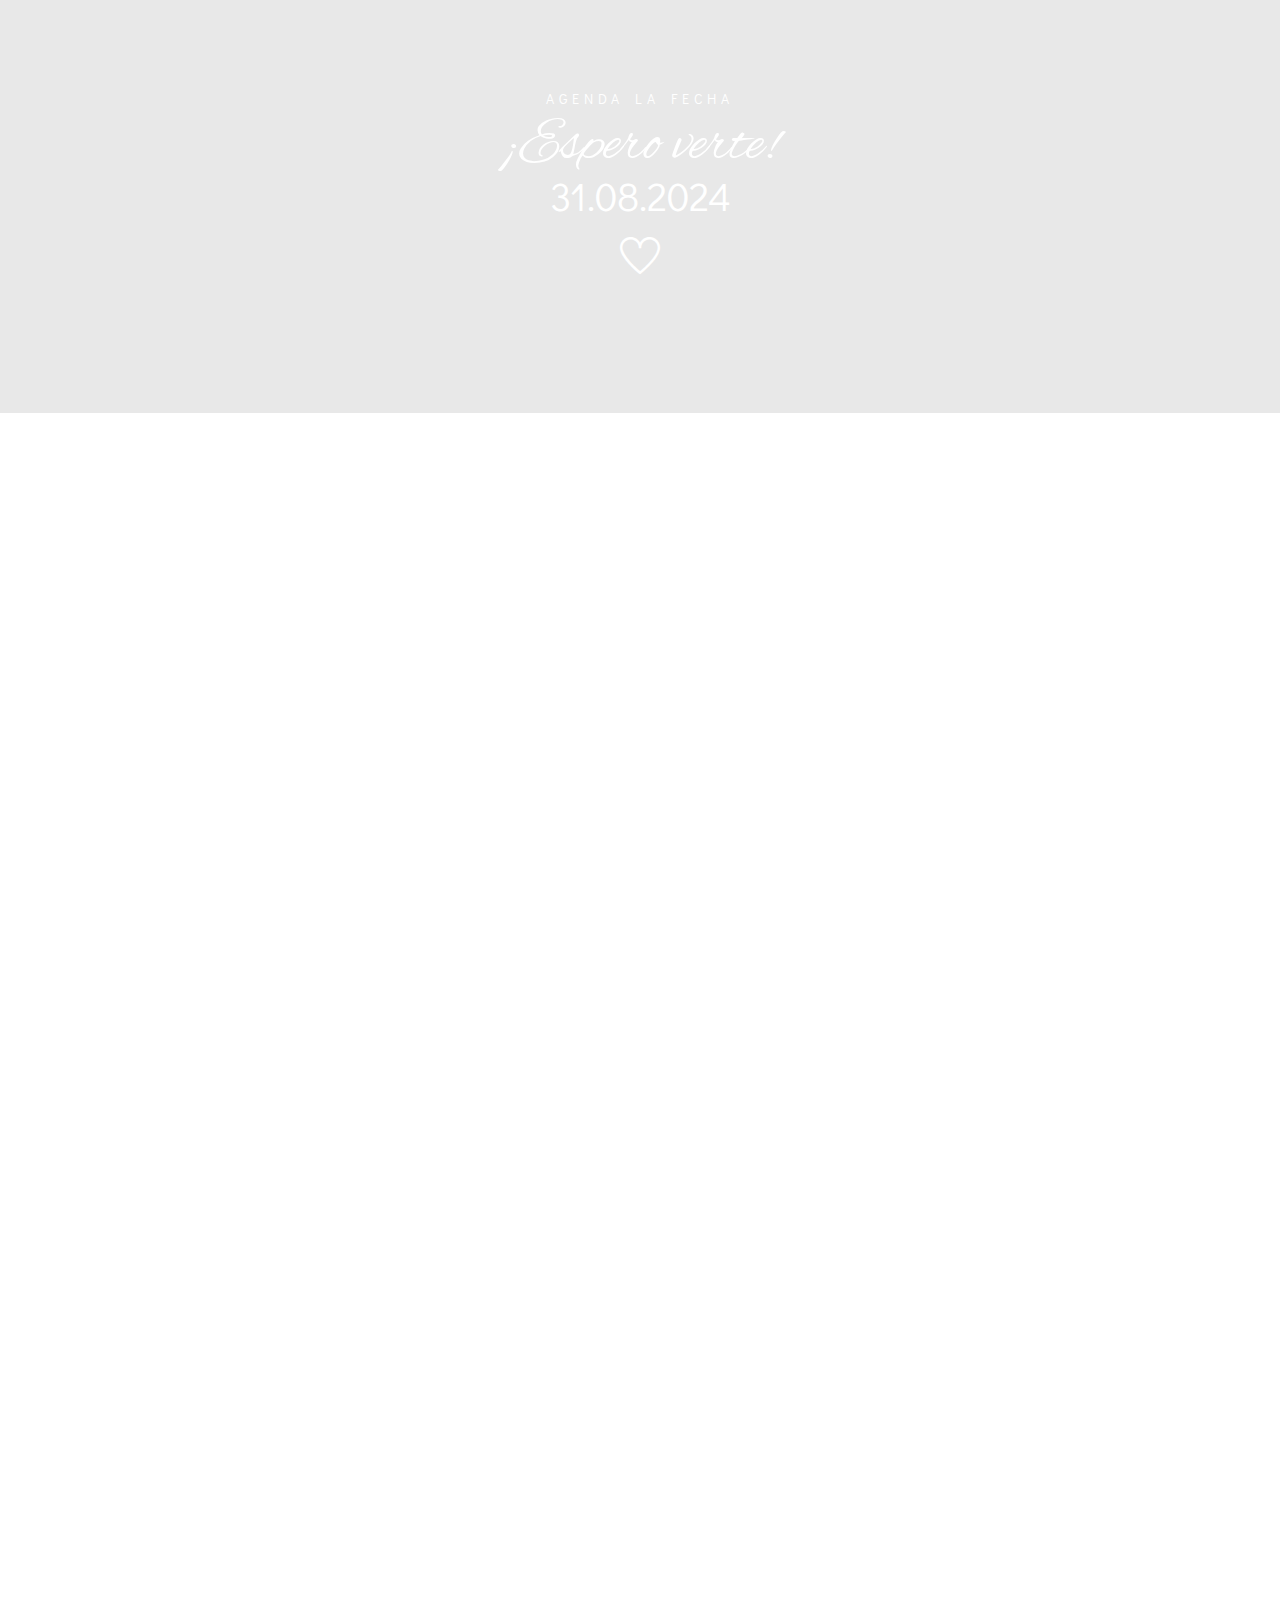
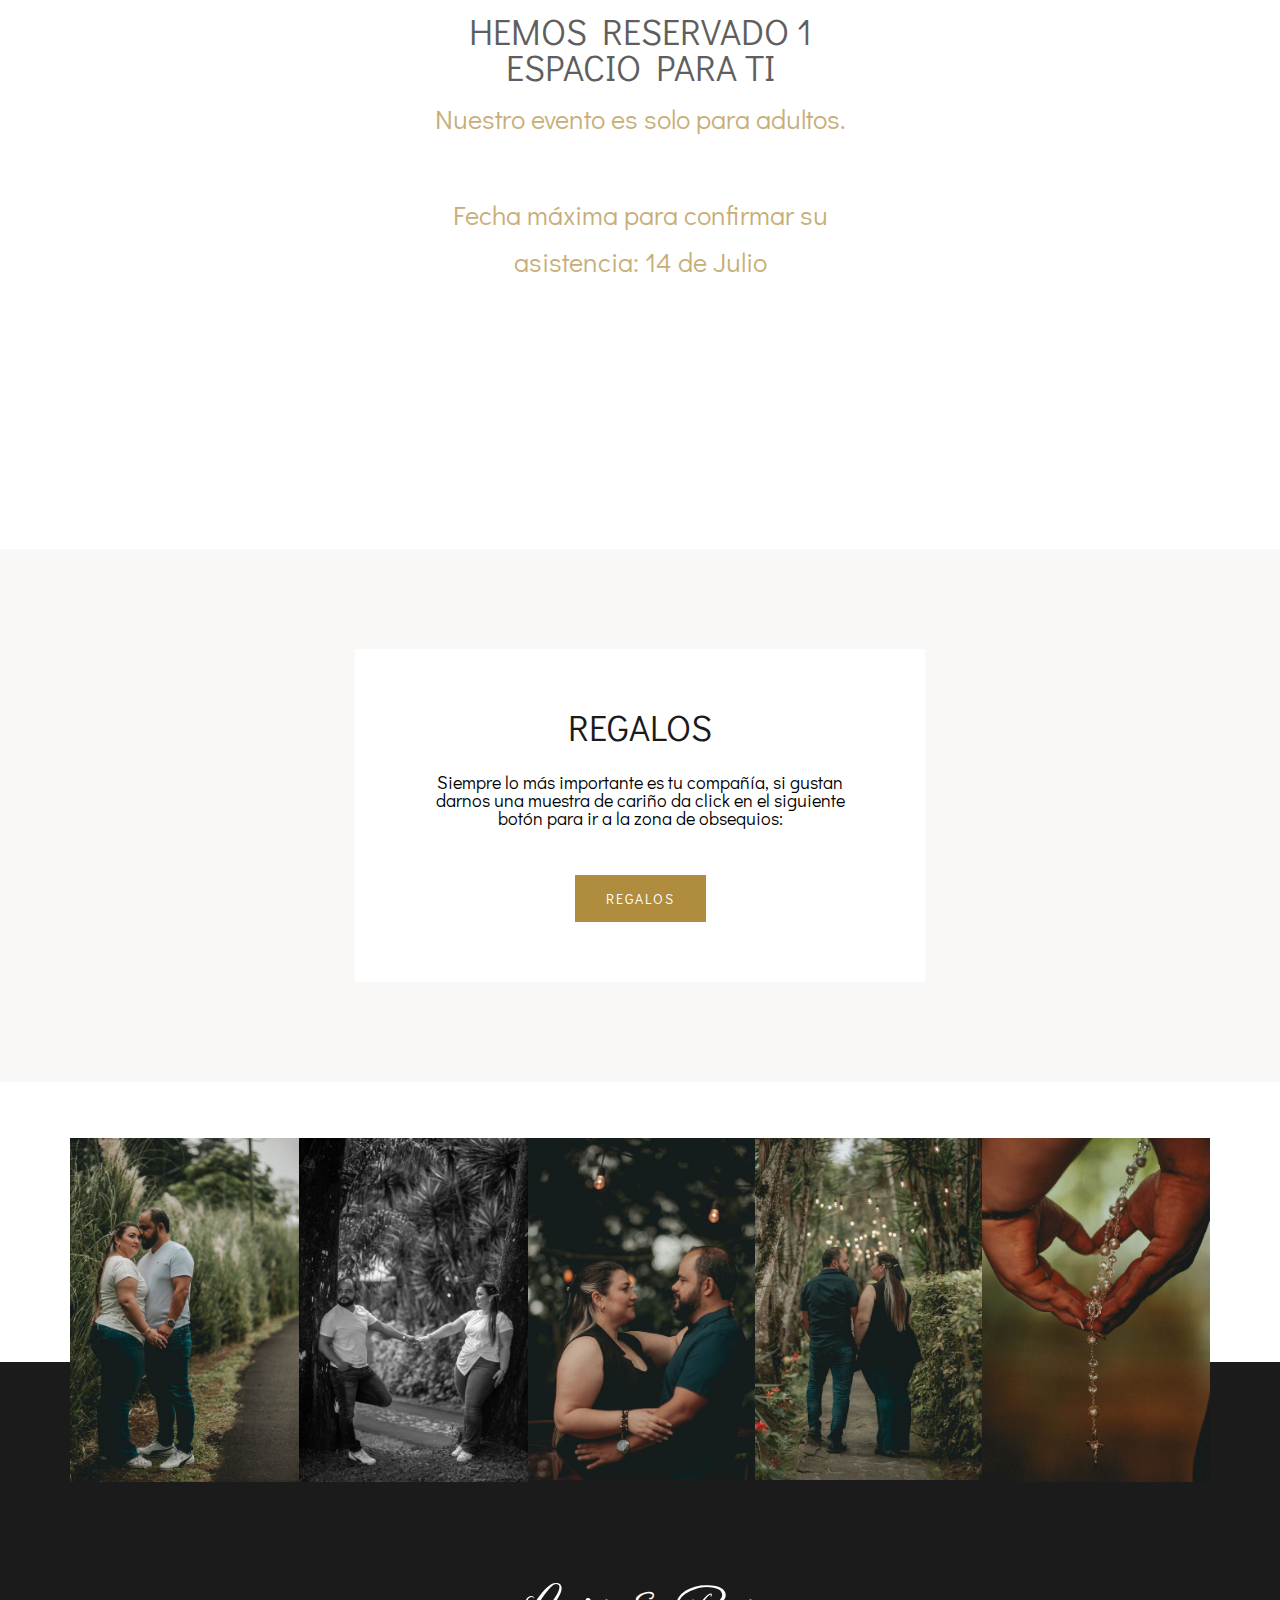
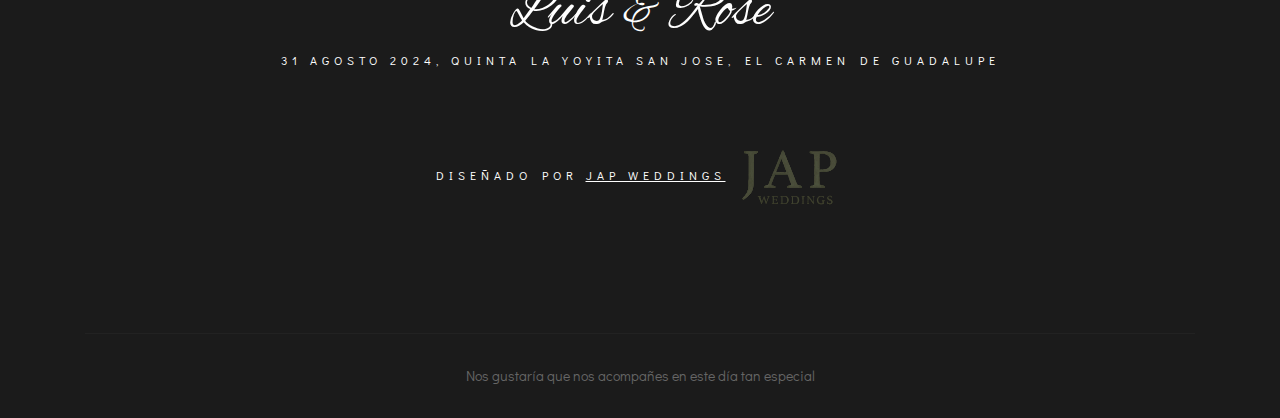
==== commit f6d6554e: "Cambios" ====
--- a/index.html
+++ b/index.html
@@ -383,36 +383,35 @@
                 <div class="col-md-12 animate-box" data-animate-effect="fadeInUp">
                     <div class="owl-carousel owl-theme">
                         <div class="story left">
-                            <h2>Paleta de Colores</h6>
-
+                            <h2>Paleta de Colores</h2>
                             <figure><img src="images/colorPal.png" alt="" class="img-fluid"></figure>
                             <br><br><br>
                             <p style="font-size: large;">Reservamos el blanco para la Novia, también el Fucsia y Lila para las Damas</p>
-                            
-                            
                         </div>
                         <div class="story left">
                             <h2>Mujeres, inspirense con estas imagenes</h2>
                             <figure><img src="images/mujeresVest.png" alt="" class="img-fluid"></figure>
-                            
-                            
                         </div>
                         <div class="story left">
                             <h2>Hombres, inspirense con estas imagenes</h2>
                             <figure><img src="images/hombresVest.png" alt="" class="img-fluid"></figure>
-                            
                         </div>
                         <div class="story left">
                             <h2>NO Definitivos</h2>
-
                             <figure><img src="images/noDefi.png" alt="" class="img-fluid"></figure>
-                            
-                        </div>
-                    </div>
-                </div>
-            </div>
-        </div>
-    </div>
+                        </div>
+                    </div>
+                    <br>
+                    <br>
+                    <div class="button-container">
+                        <button class="prev">Previo</button>
+                        <button class="next">Siguiente</button>
+                    </div>
+                </div>
+            </div>
+        </div>
+    </div>
+    
     
     
 
@@ -523,6 +522,28 @@
     <script src="js/YouTubePopUp.js"></script>
     <script src="js/template.js"></script>
     <script src="https://kit.fontawesome.com/8c2afe6f8c.js" crossorigin="anonymous"></script>
+    <script>
+        document.addEventListener('DOMContentLoaded', function() {
+            var owl = $('.owl-carousel');
+            owl.owlCarousel({
+                items: 1,
+                loop: true,
+                margin: 10,
+                autoplay: true,
+                autoplayTimeout: 3000,
+                autoplayHoverPause: true
+            });
+        
+            $('.next').click(function() {
+                owl.trigger('next.owl.carousel');
+            });
+        
+            $('.prev').click(function() {
+                owl.trigger('prev.owl.carousel', [300]);
+            });
+        });
+        </script>
+        
 
 
 </body>
--- a/css/style.css
+++ b/css/style.css
@@ -2595,6 +2595,29 @@
     .top-footer {
     padding: 0px 0 0 0;
     }
+
+    /* Estilo para los botones de navegación */
+
+
+}
+
+.button-container {
+    display: flex;
+    justify-content: center;
+    align-items: center;
+}
+
+button.prev, button.next {
+    border: none;
+    padding: 10px 20px;
+    cursor: pointer;
+    font-size: 18px;
+    transition: background-color 0.3s ease;
+    margin: 5px; /* Espaciado entre los botones */
+}
+
+button.prev:hover, button.next:hover {
+    background-color: #ddd;
 }
 
 
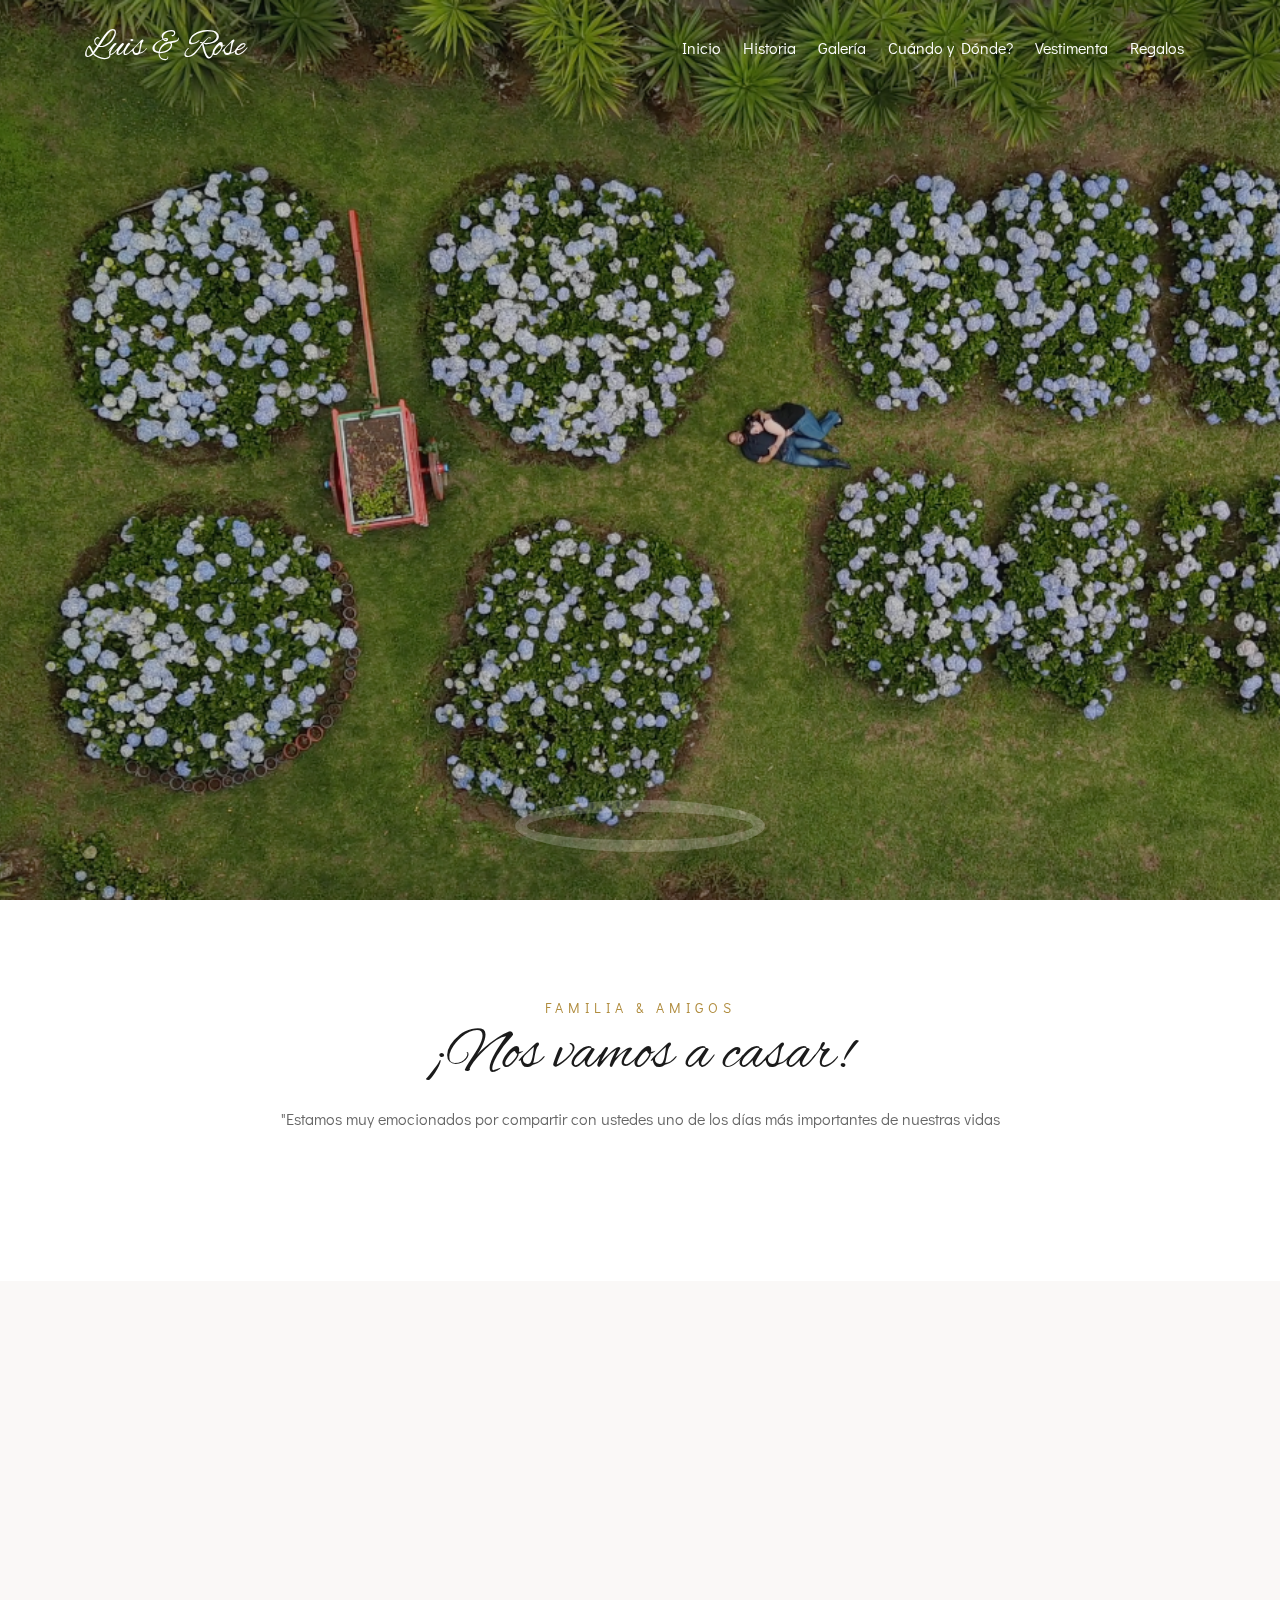
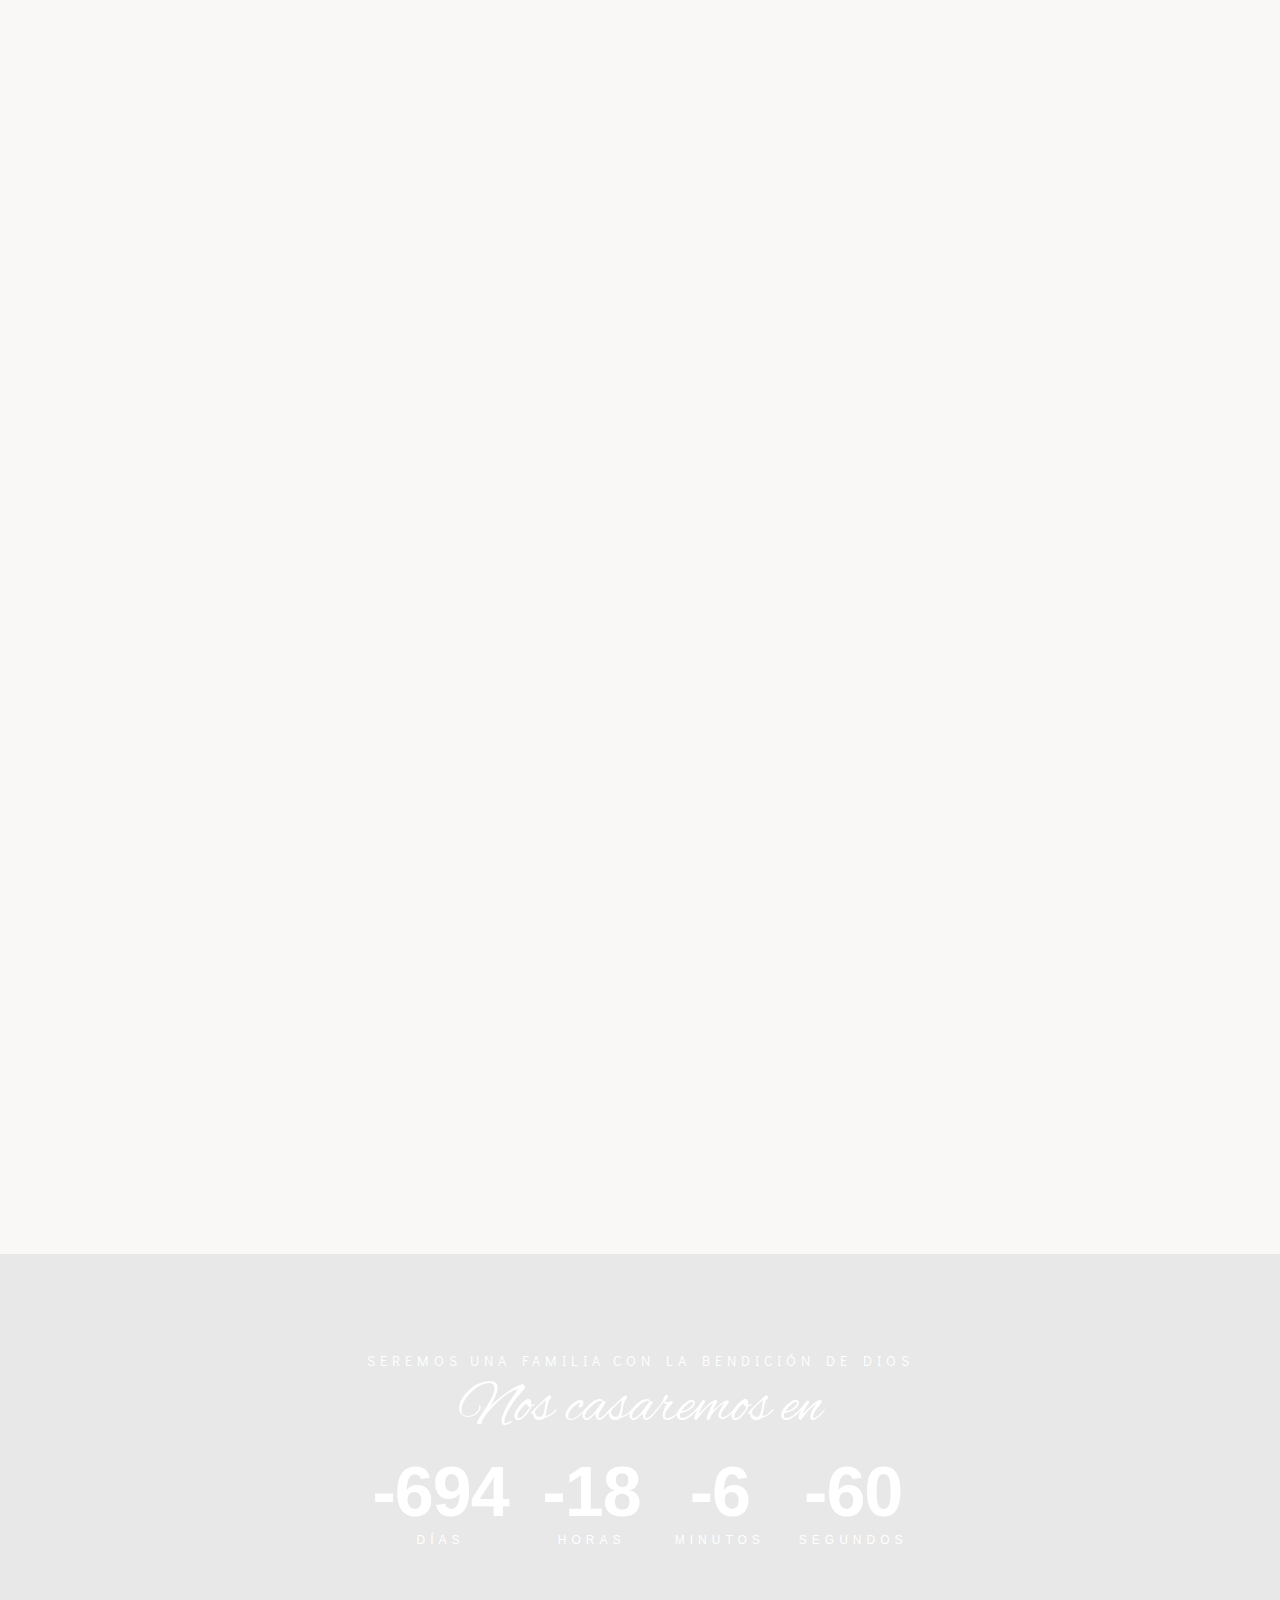
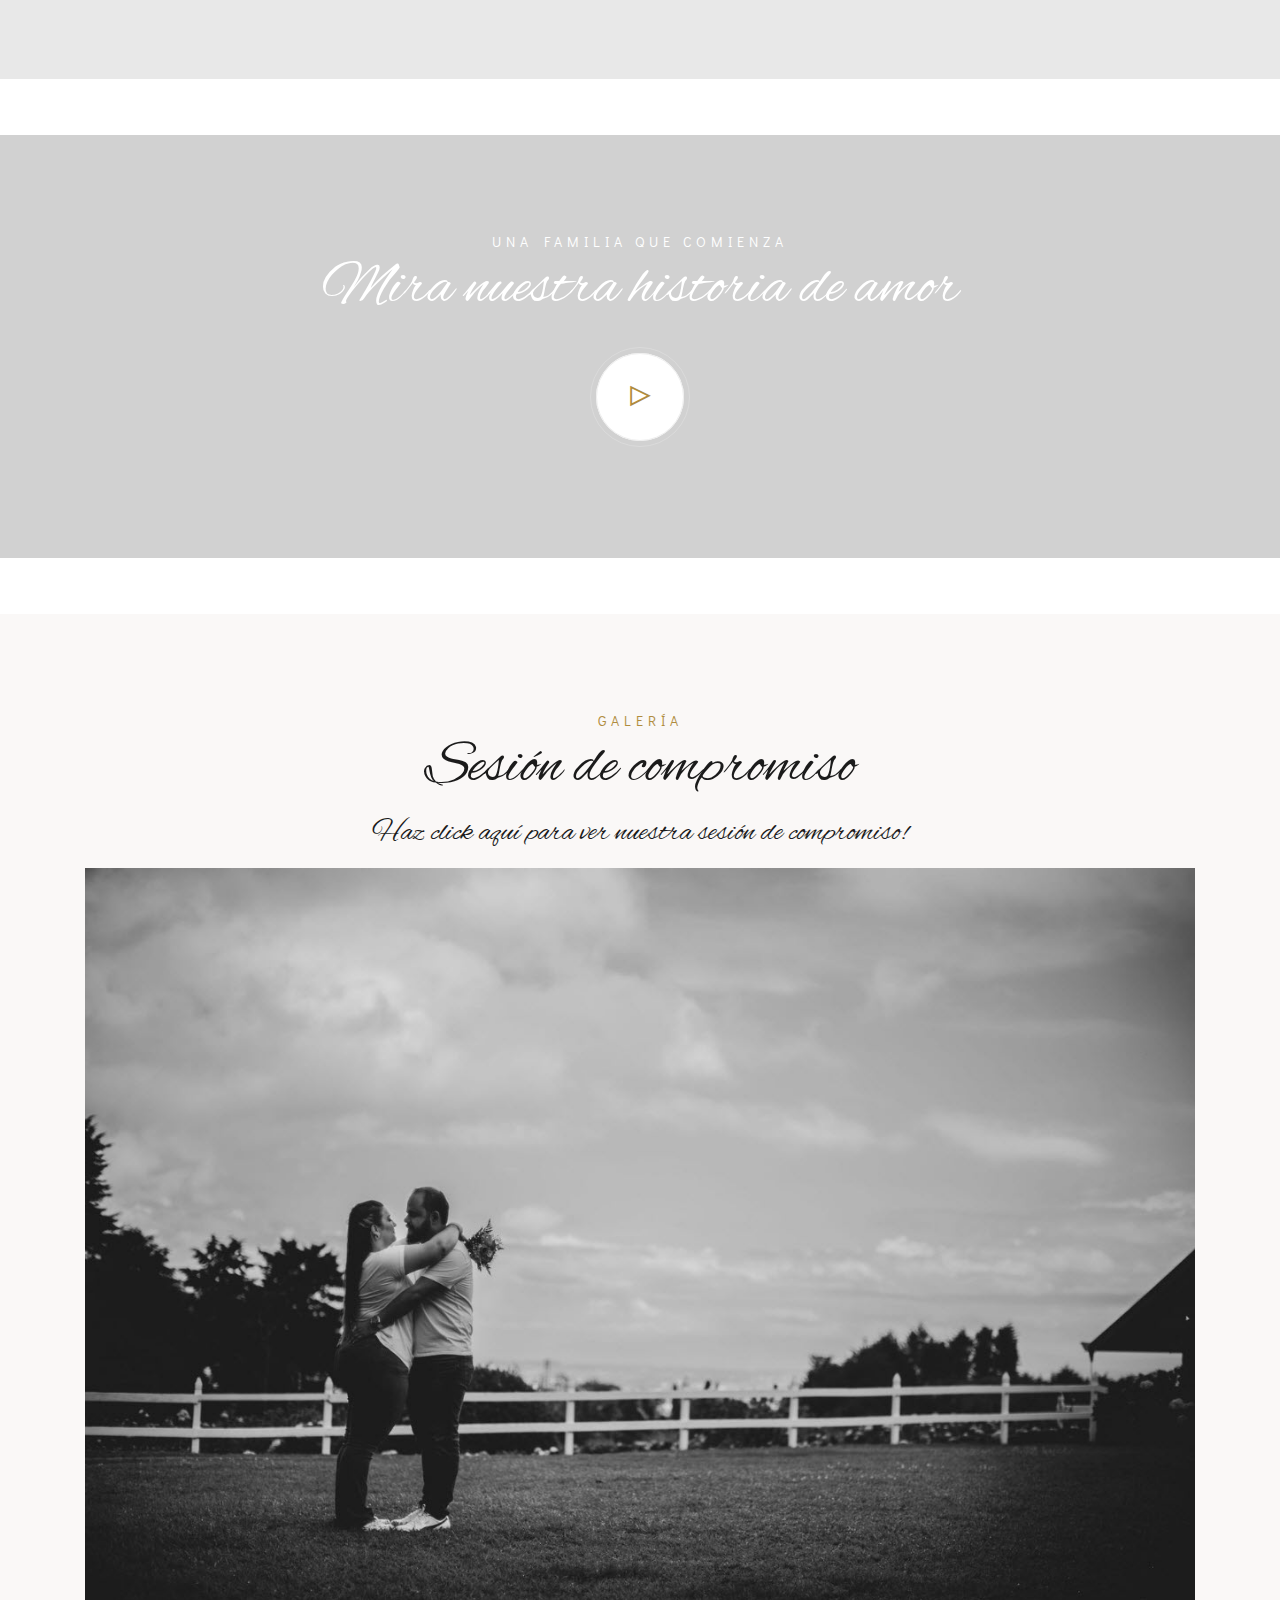
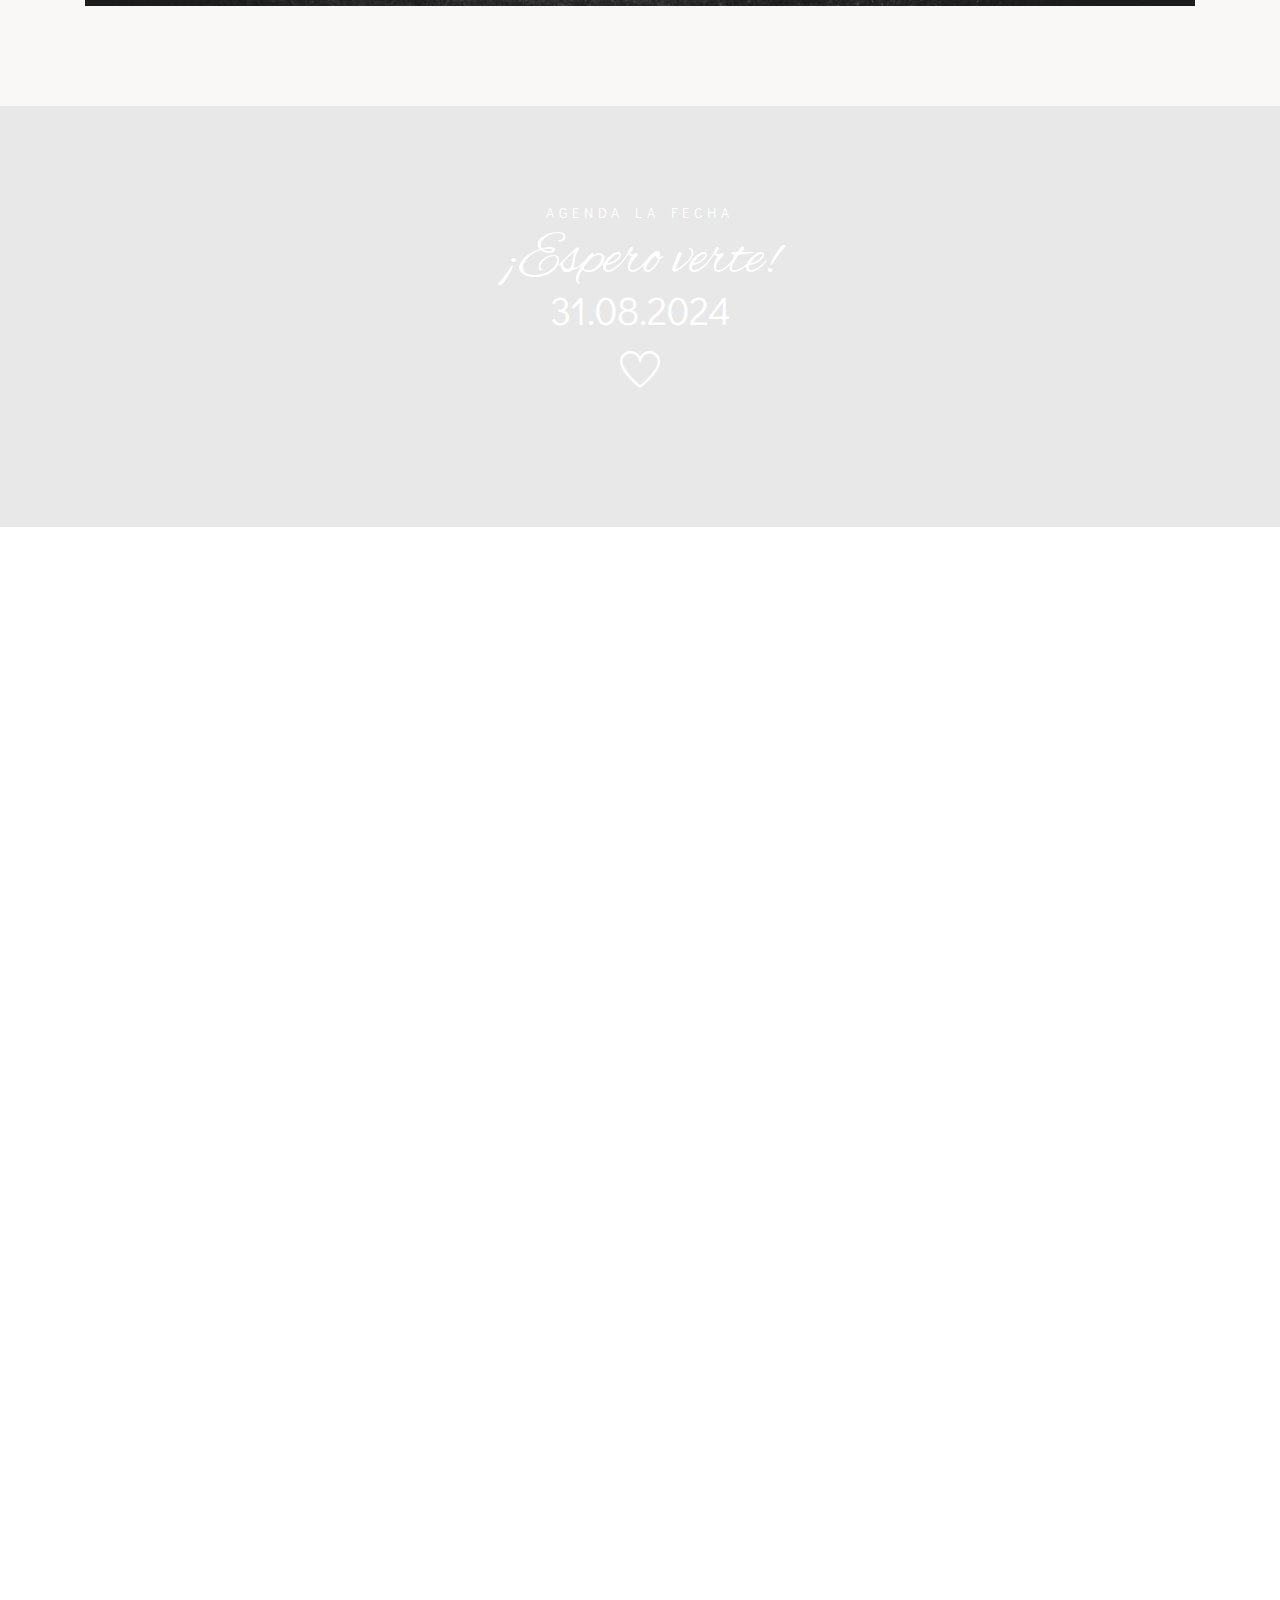
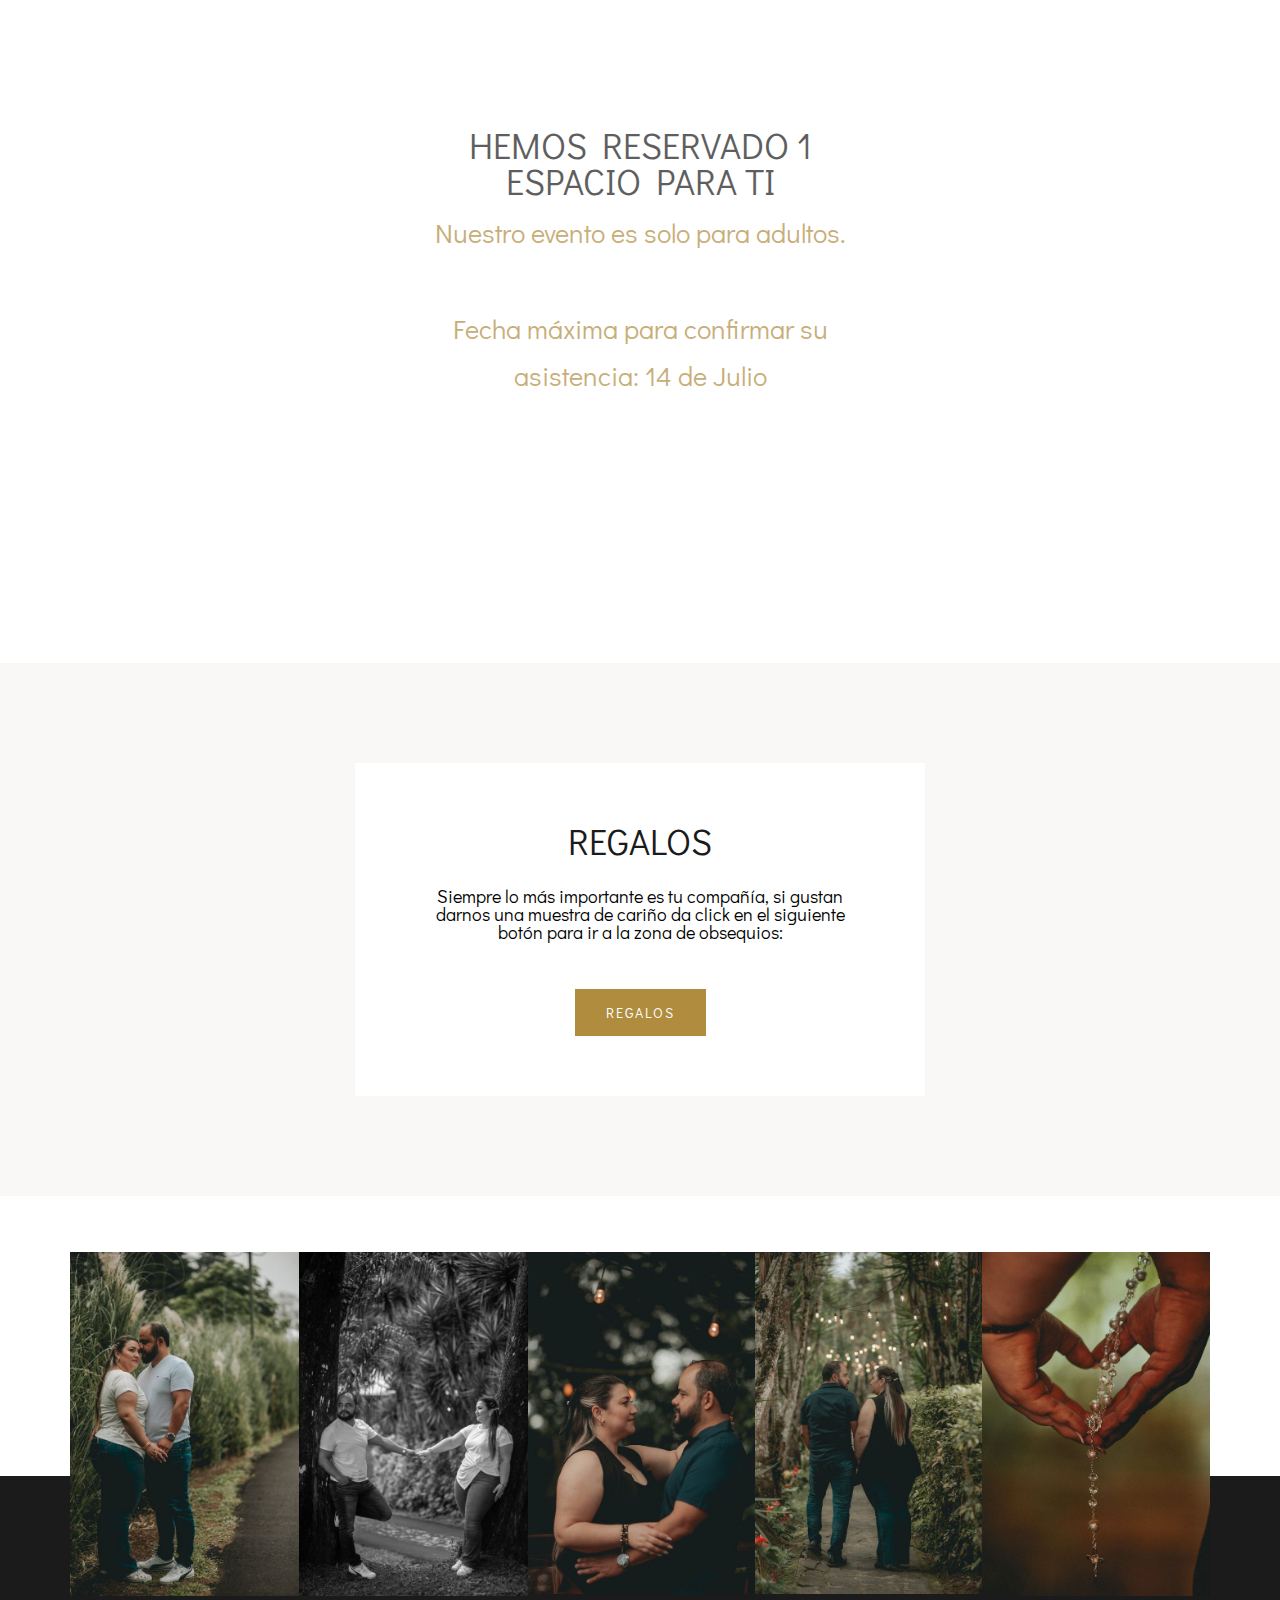
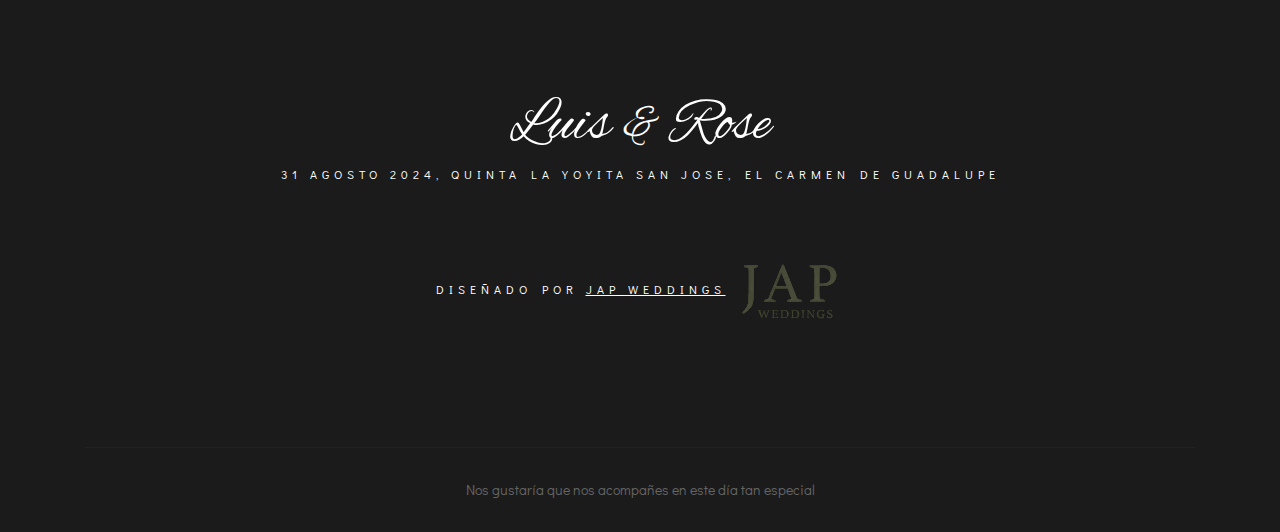
==== commit 86e9d4c3: "Cambios" ====
--- a/index.html
+++ b/index.html
@@ -210,6 +210,10 @@
                                 <h4>Kathya Campos</h4>
                             </div>
                         </div>
+                    </div> <br><br>
+                    <div class="button-container">
+                        <button class="prev">Previo</button>
+                        <button class="next">Siguiente</button>
                     </div>
                 </div>
             </div>
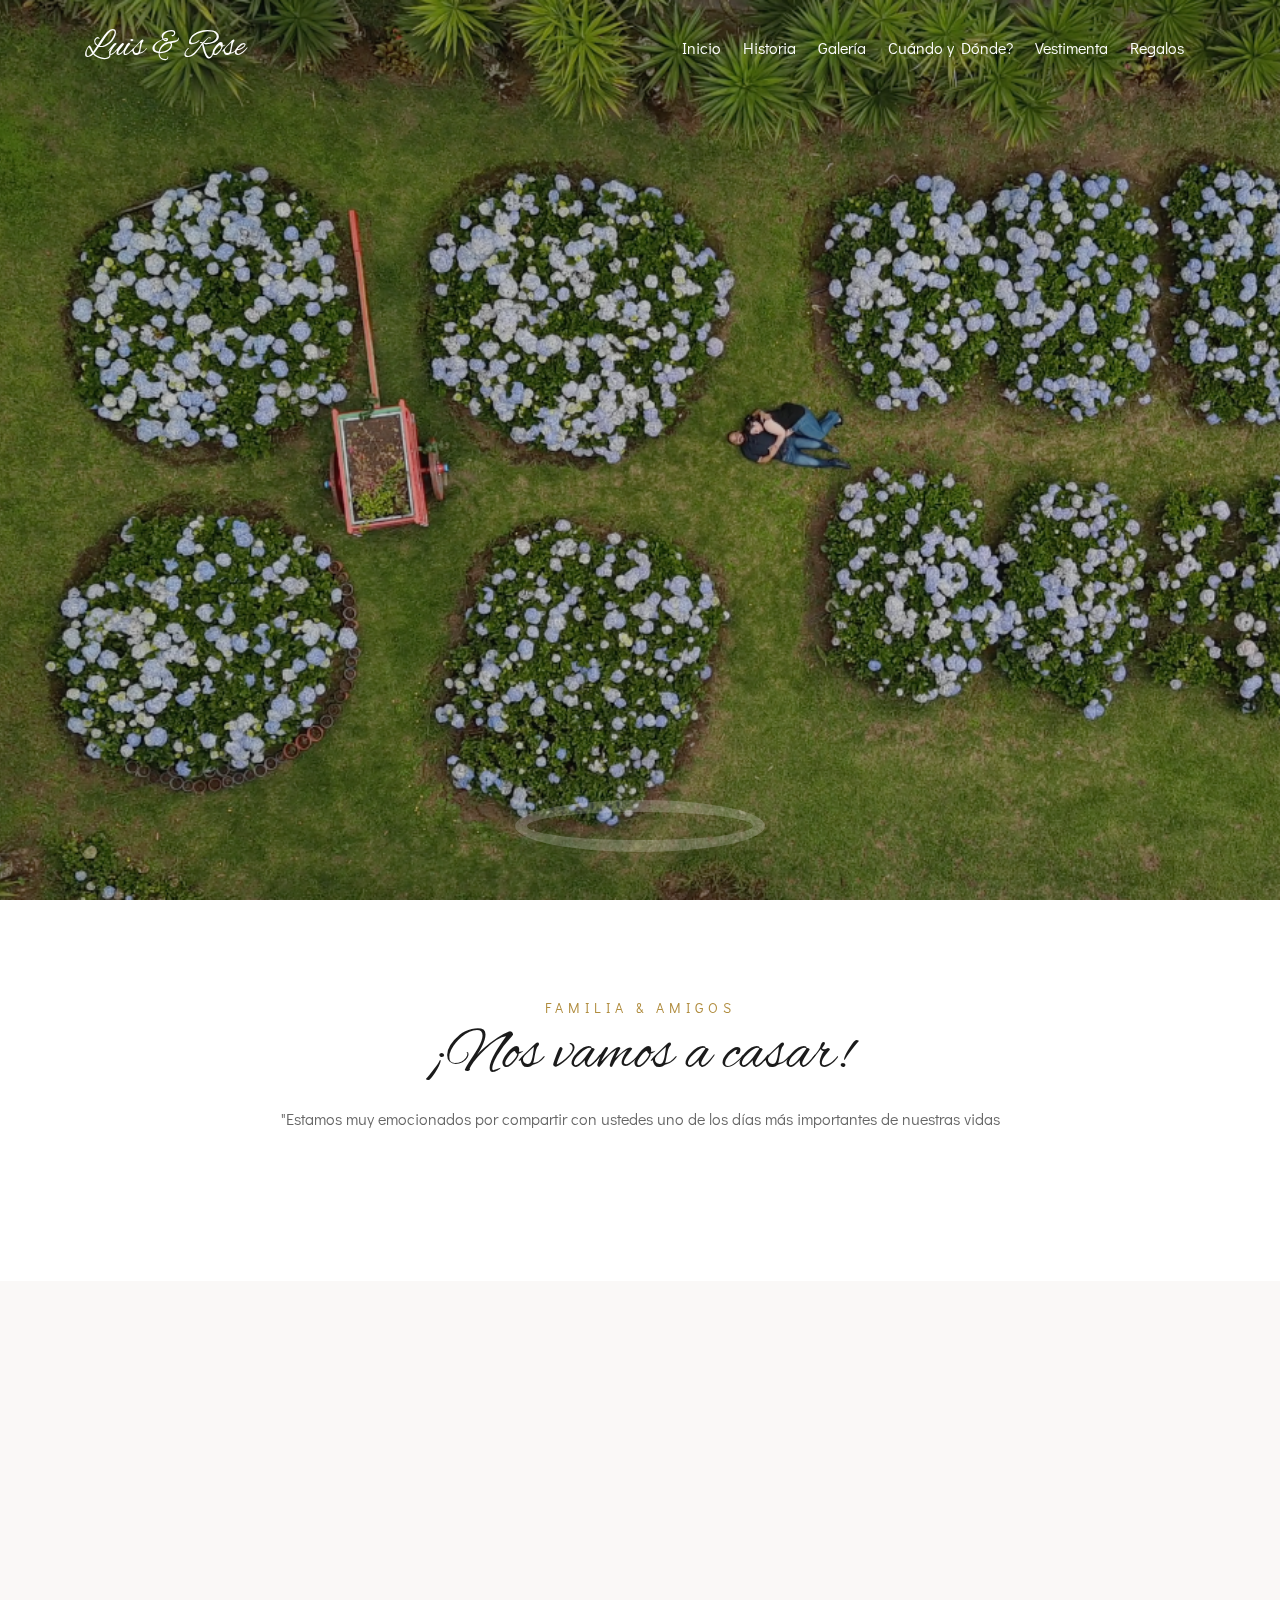
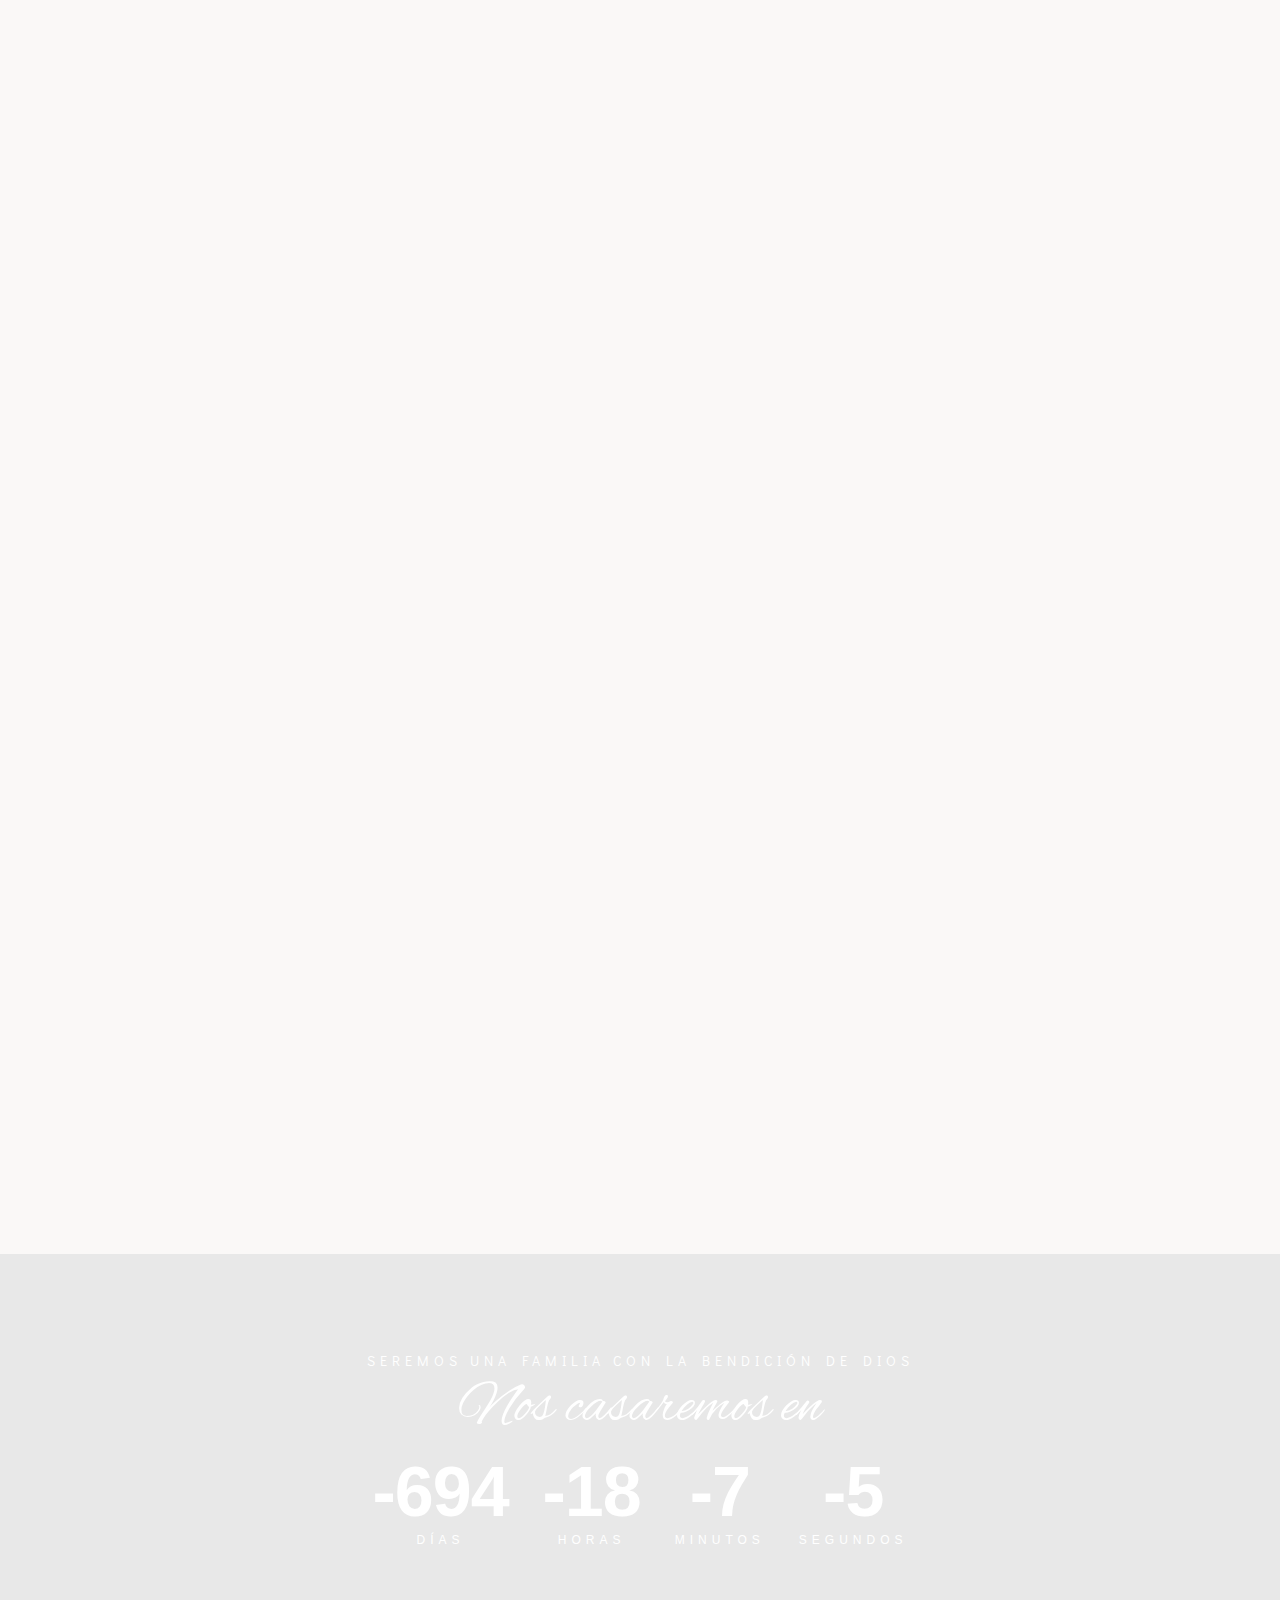
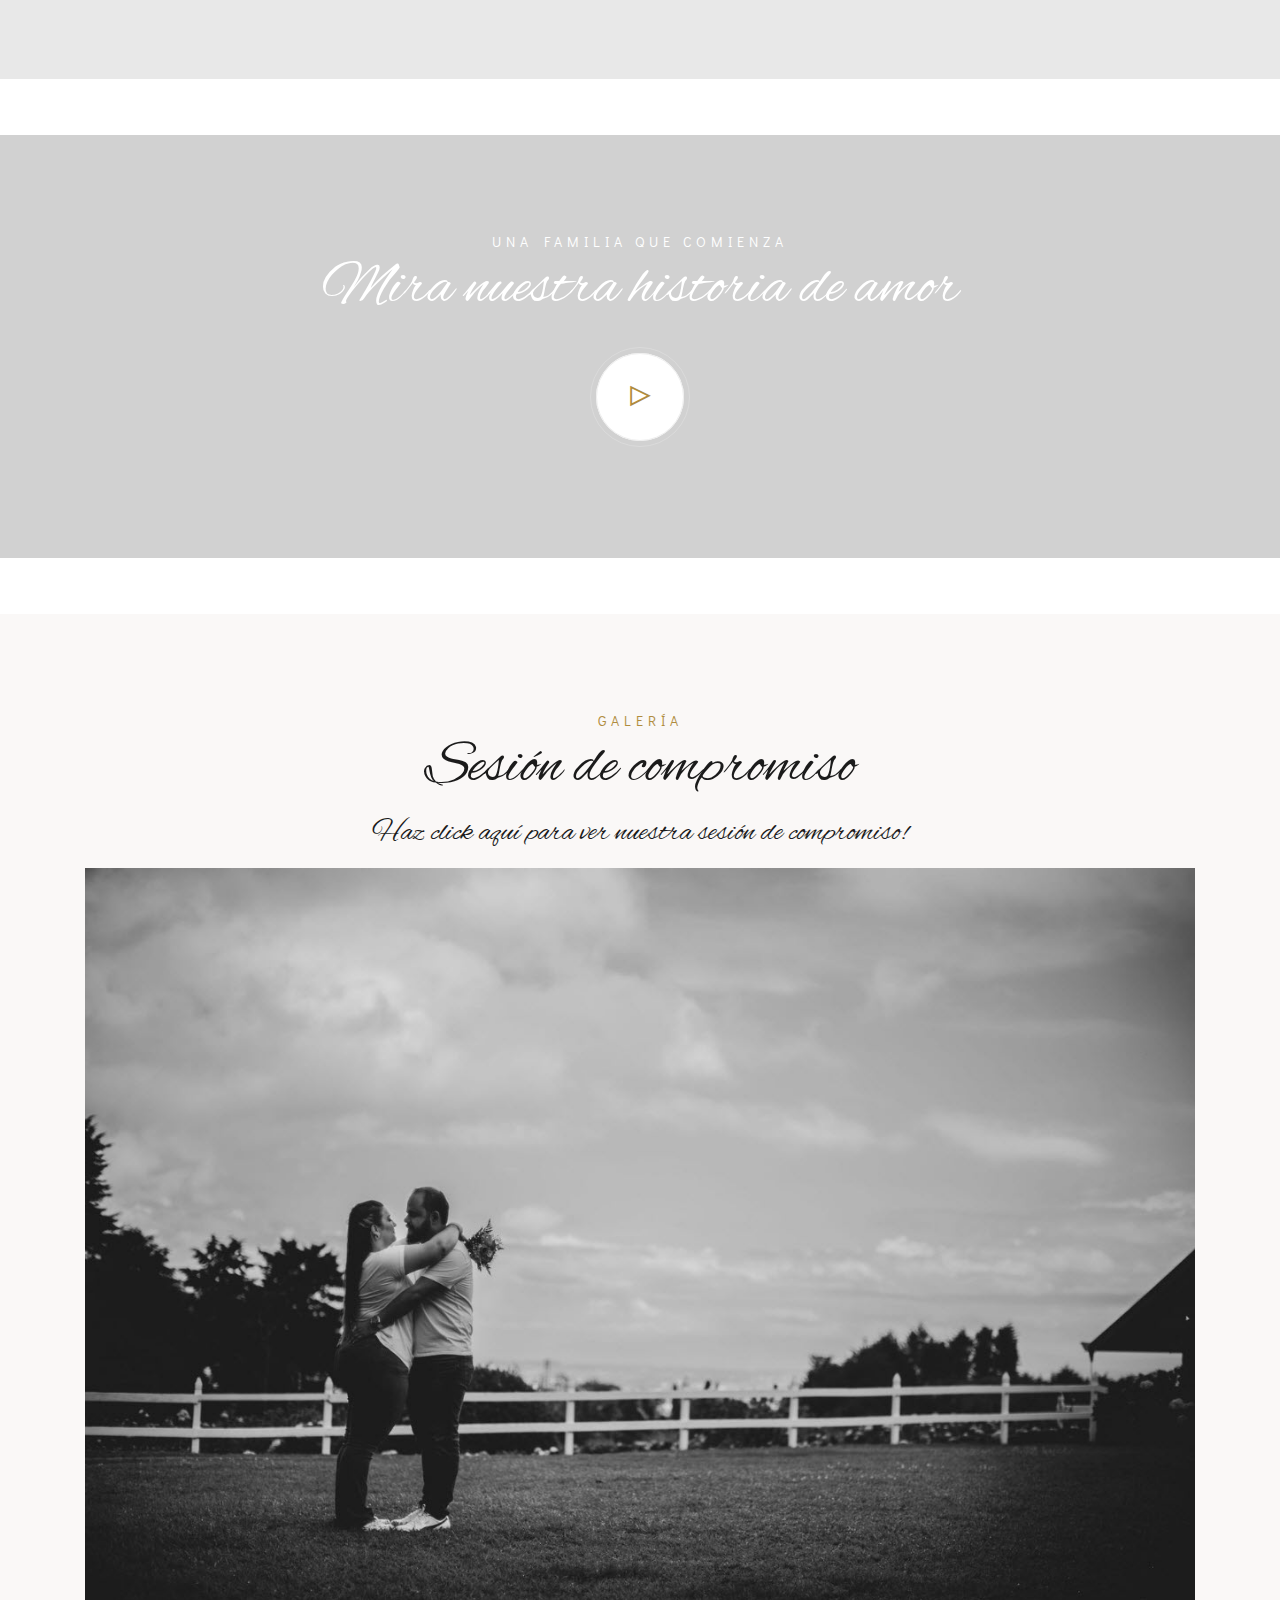
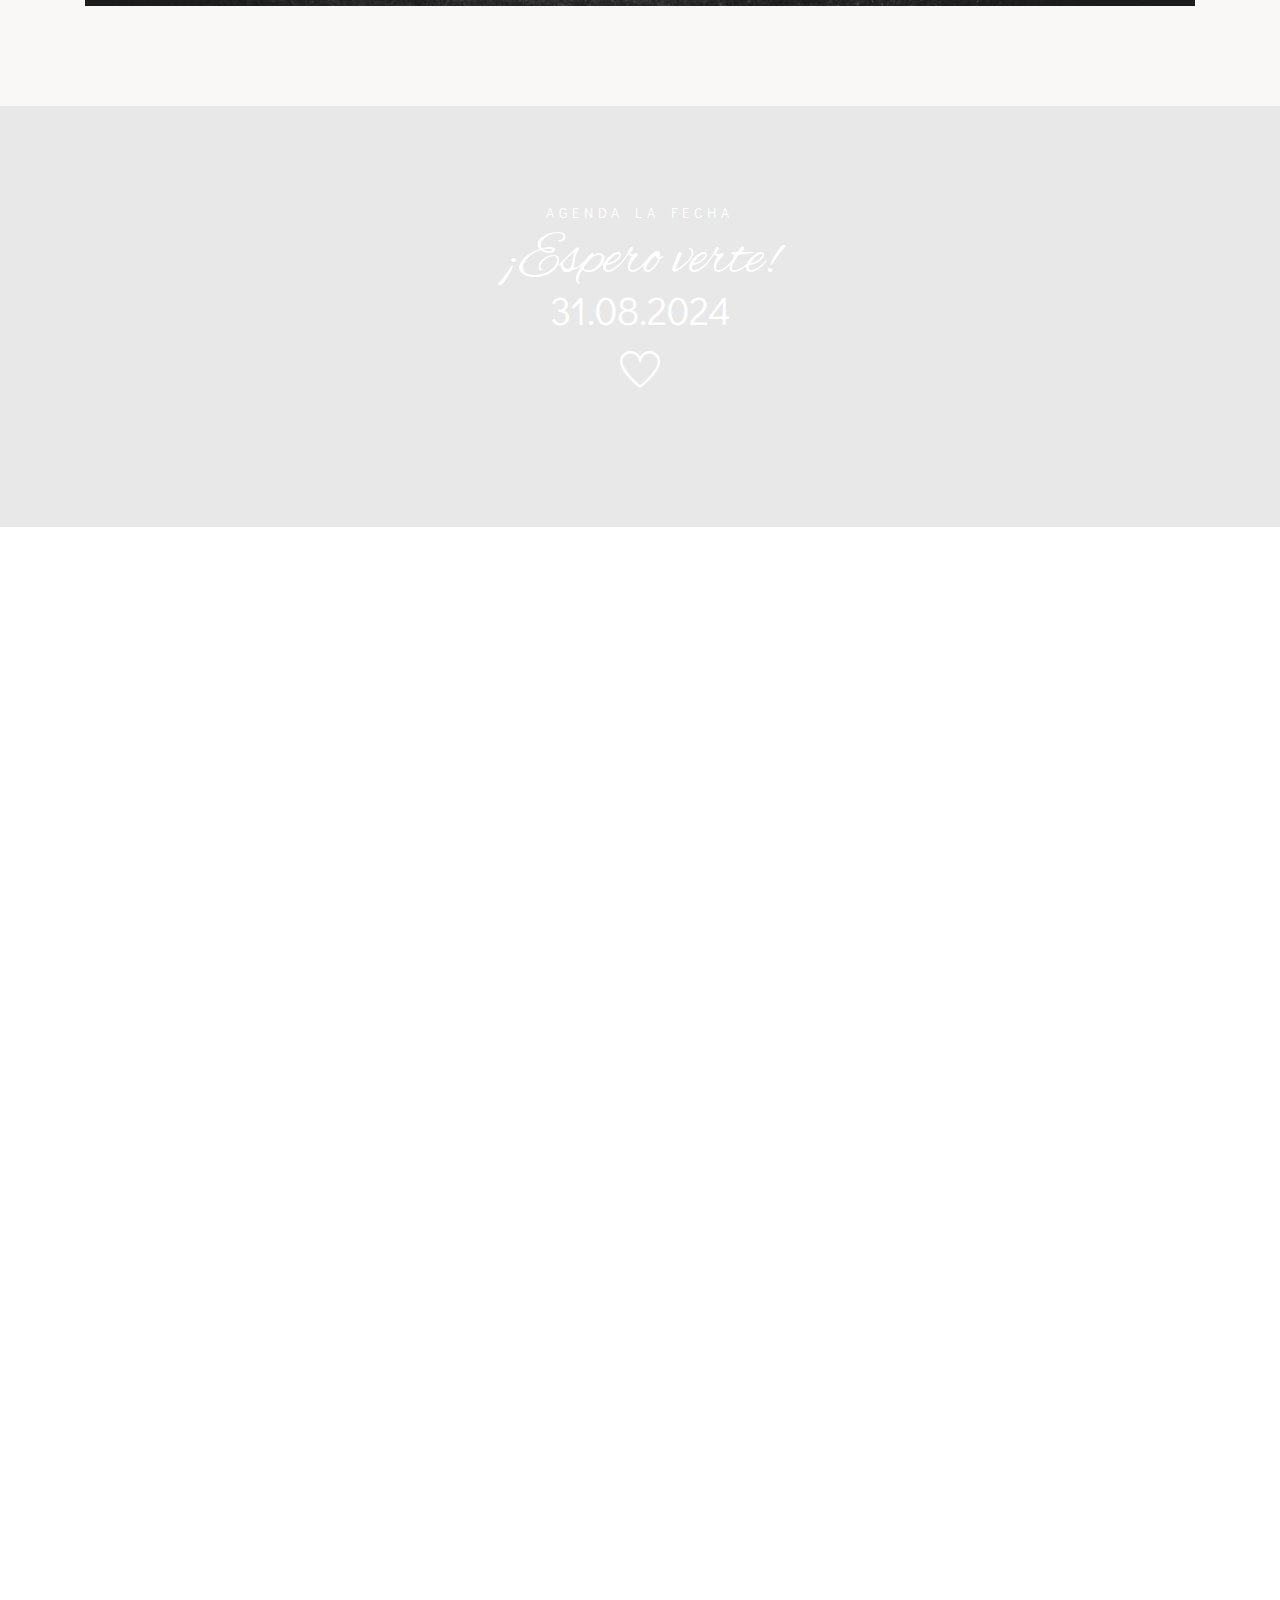
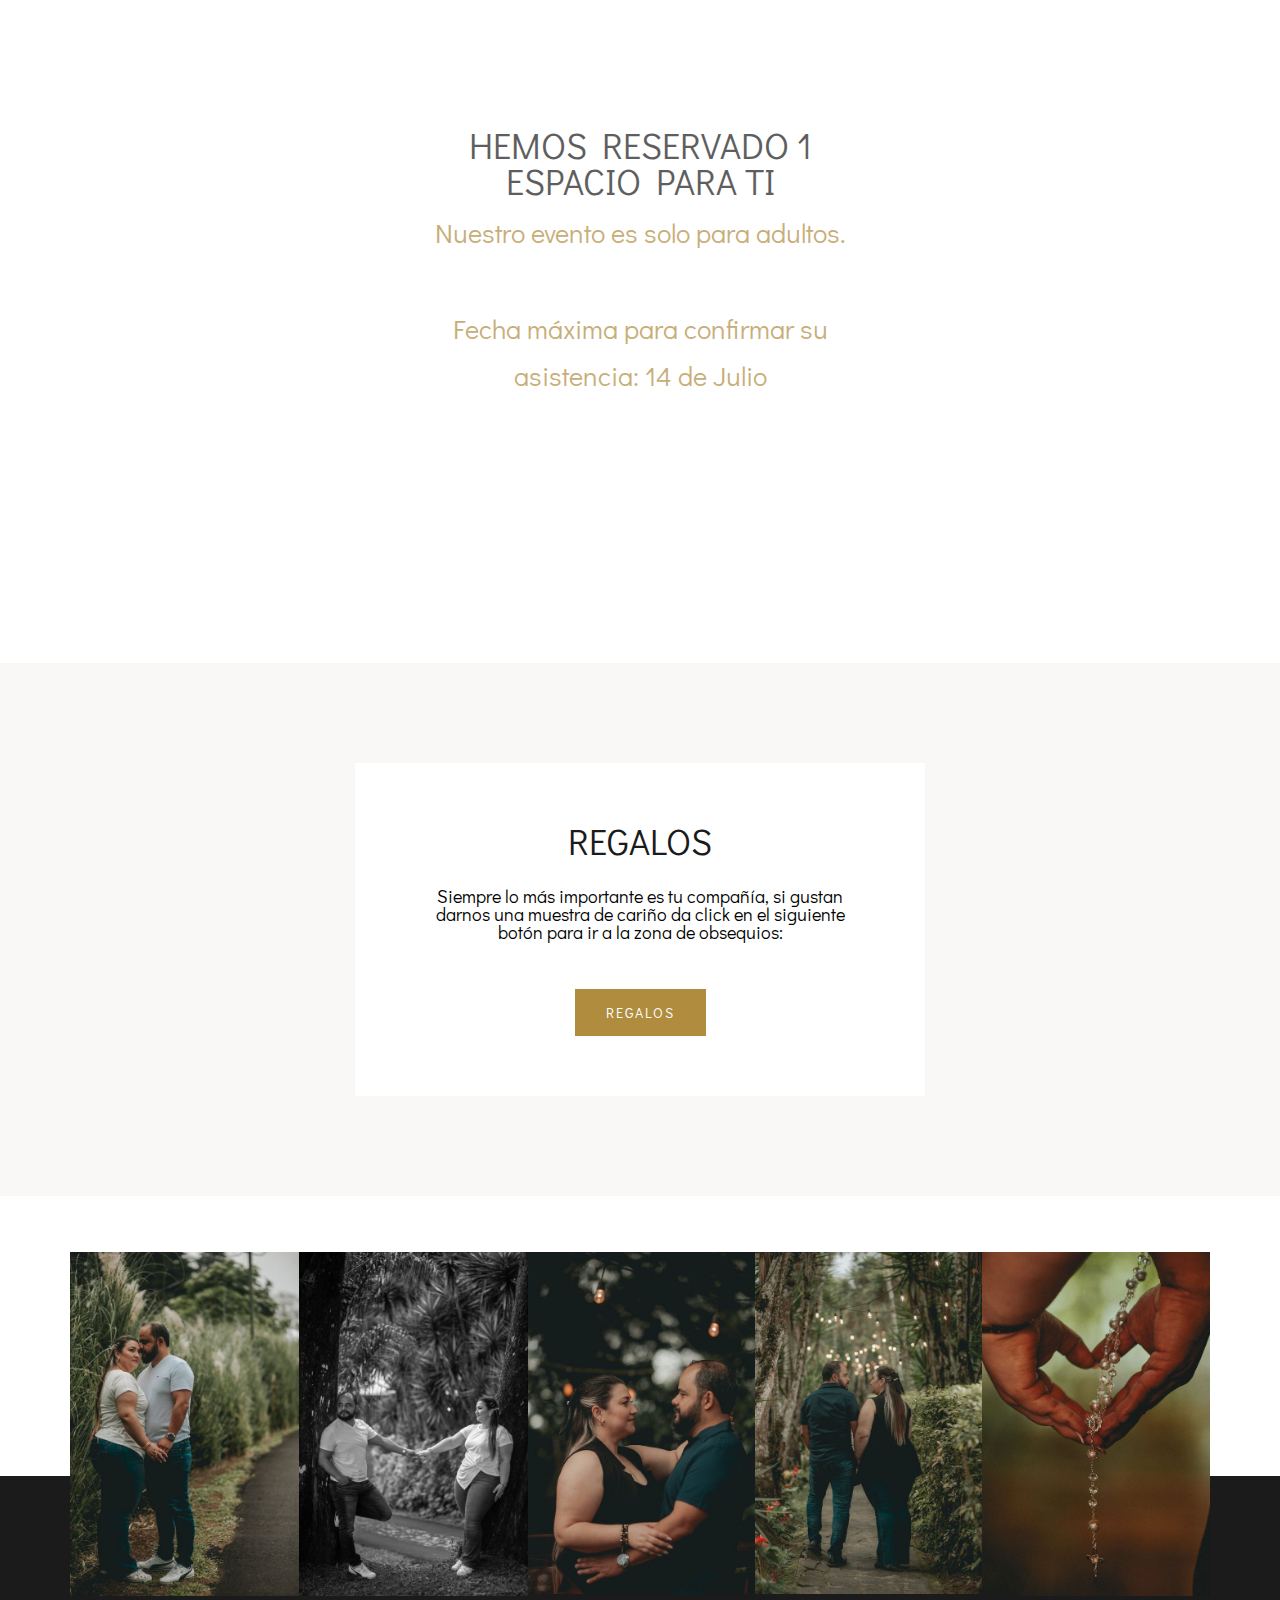
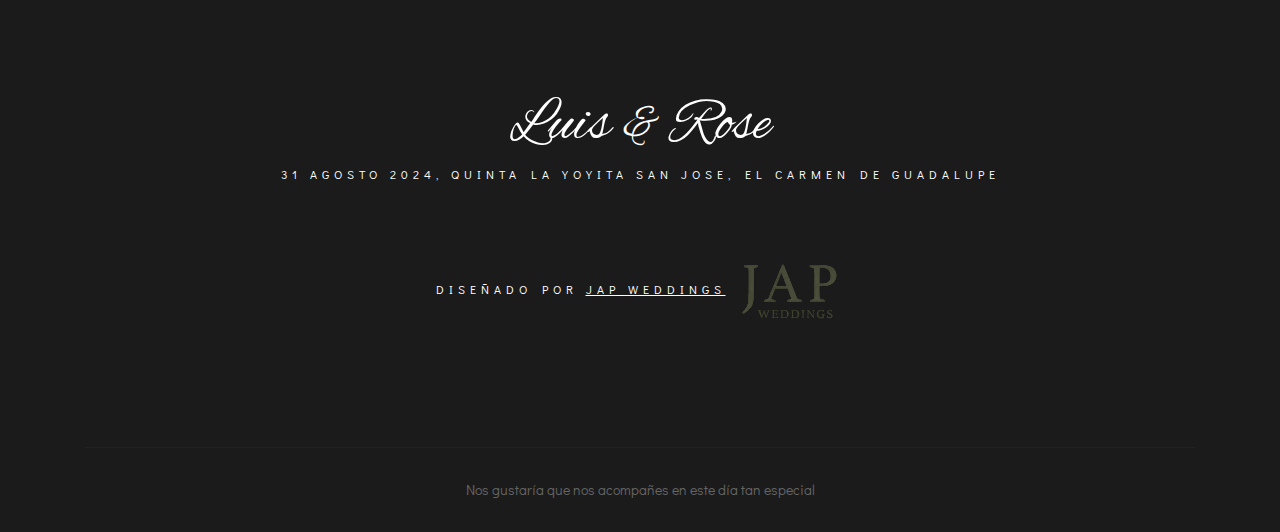
==== commit 87c452c1: "Update index.html" ====
--- a/index.html
+++ b/index.html
@@ -212,8 +212,8 @@
                         </div>
                     </div> <br><br>
                     <div class="button-container">
-                        <button class="prev">Previo</button>
-                        <button class="next">Siguiente</button>
+                        <button class="prev">Prev</button>
+                        <button class="next">Next</button>
                     </div>
                 </div>
             </div>
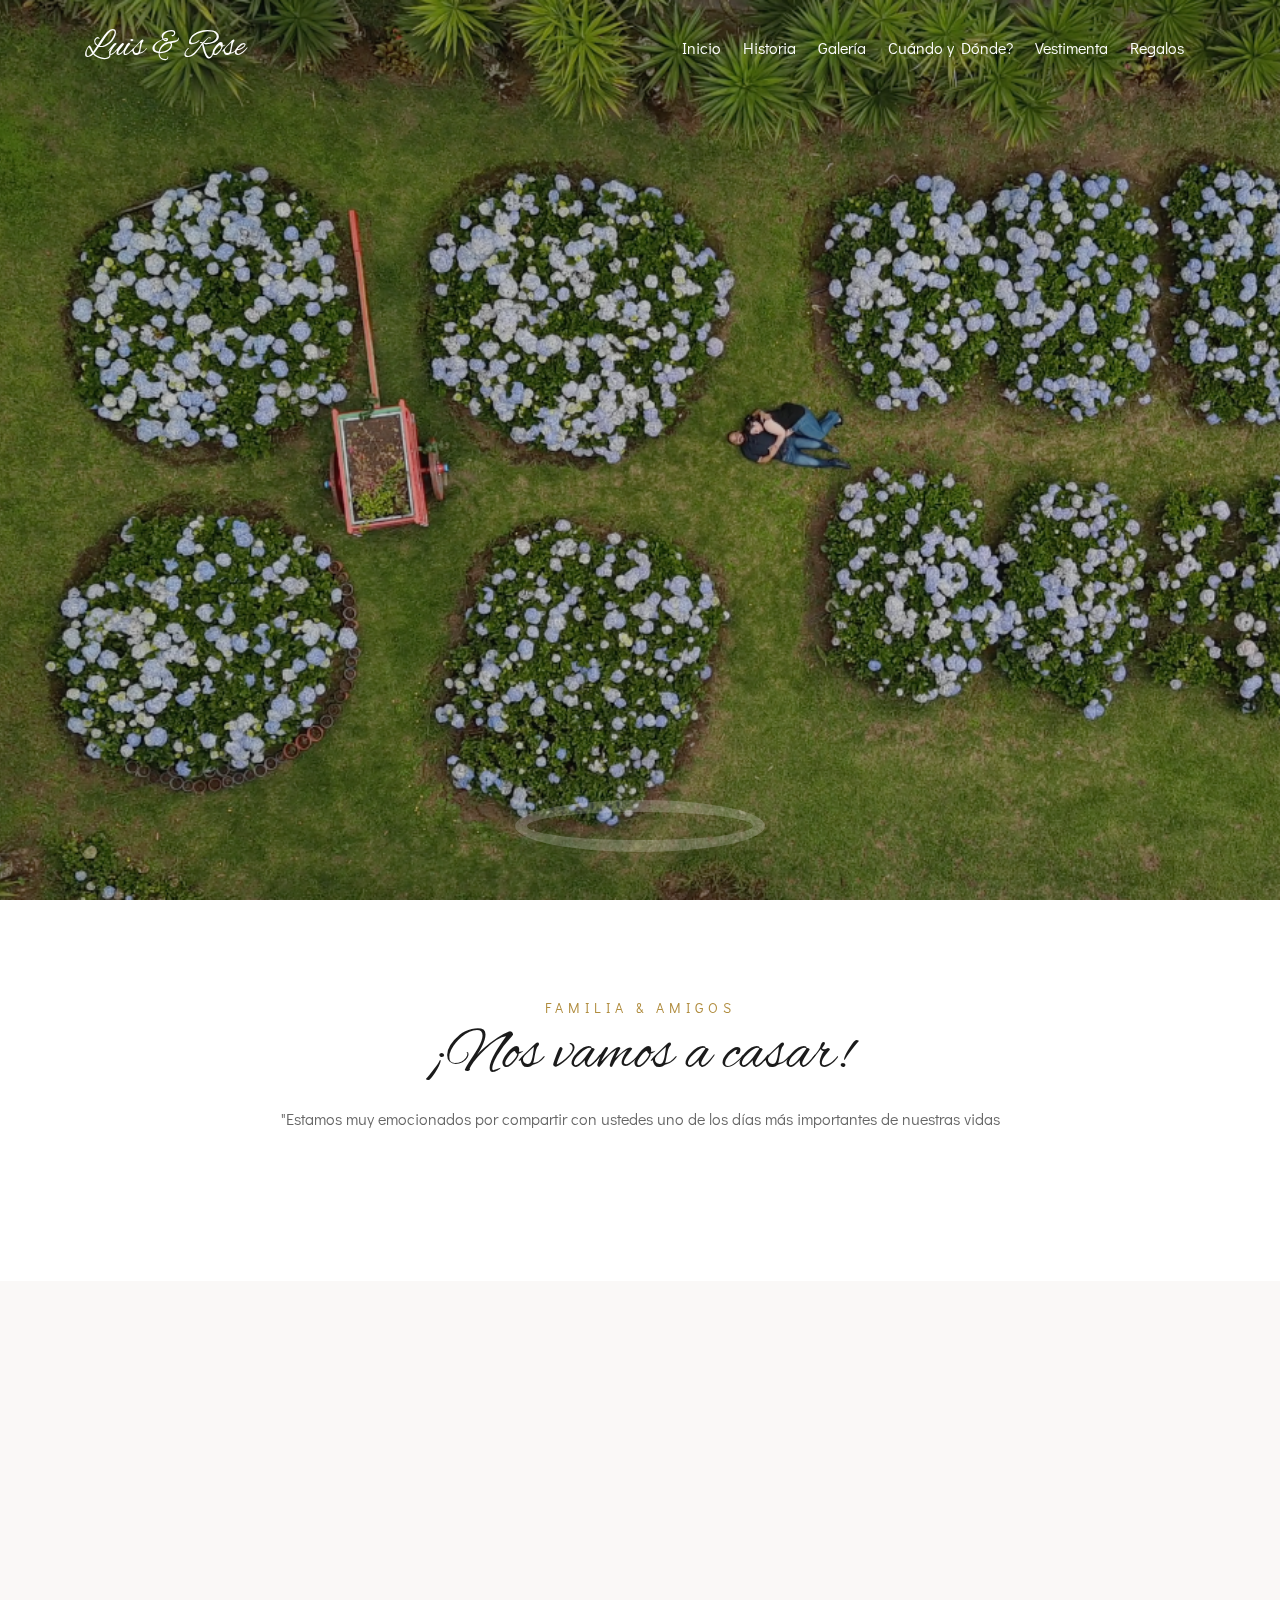
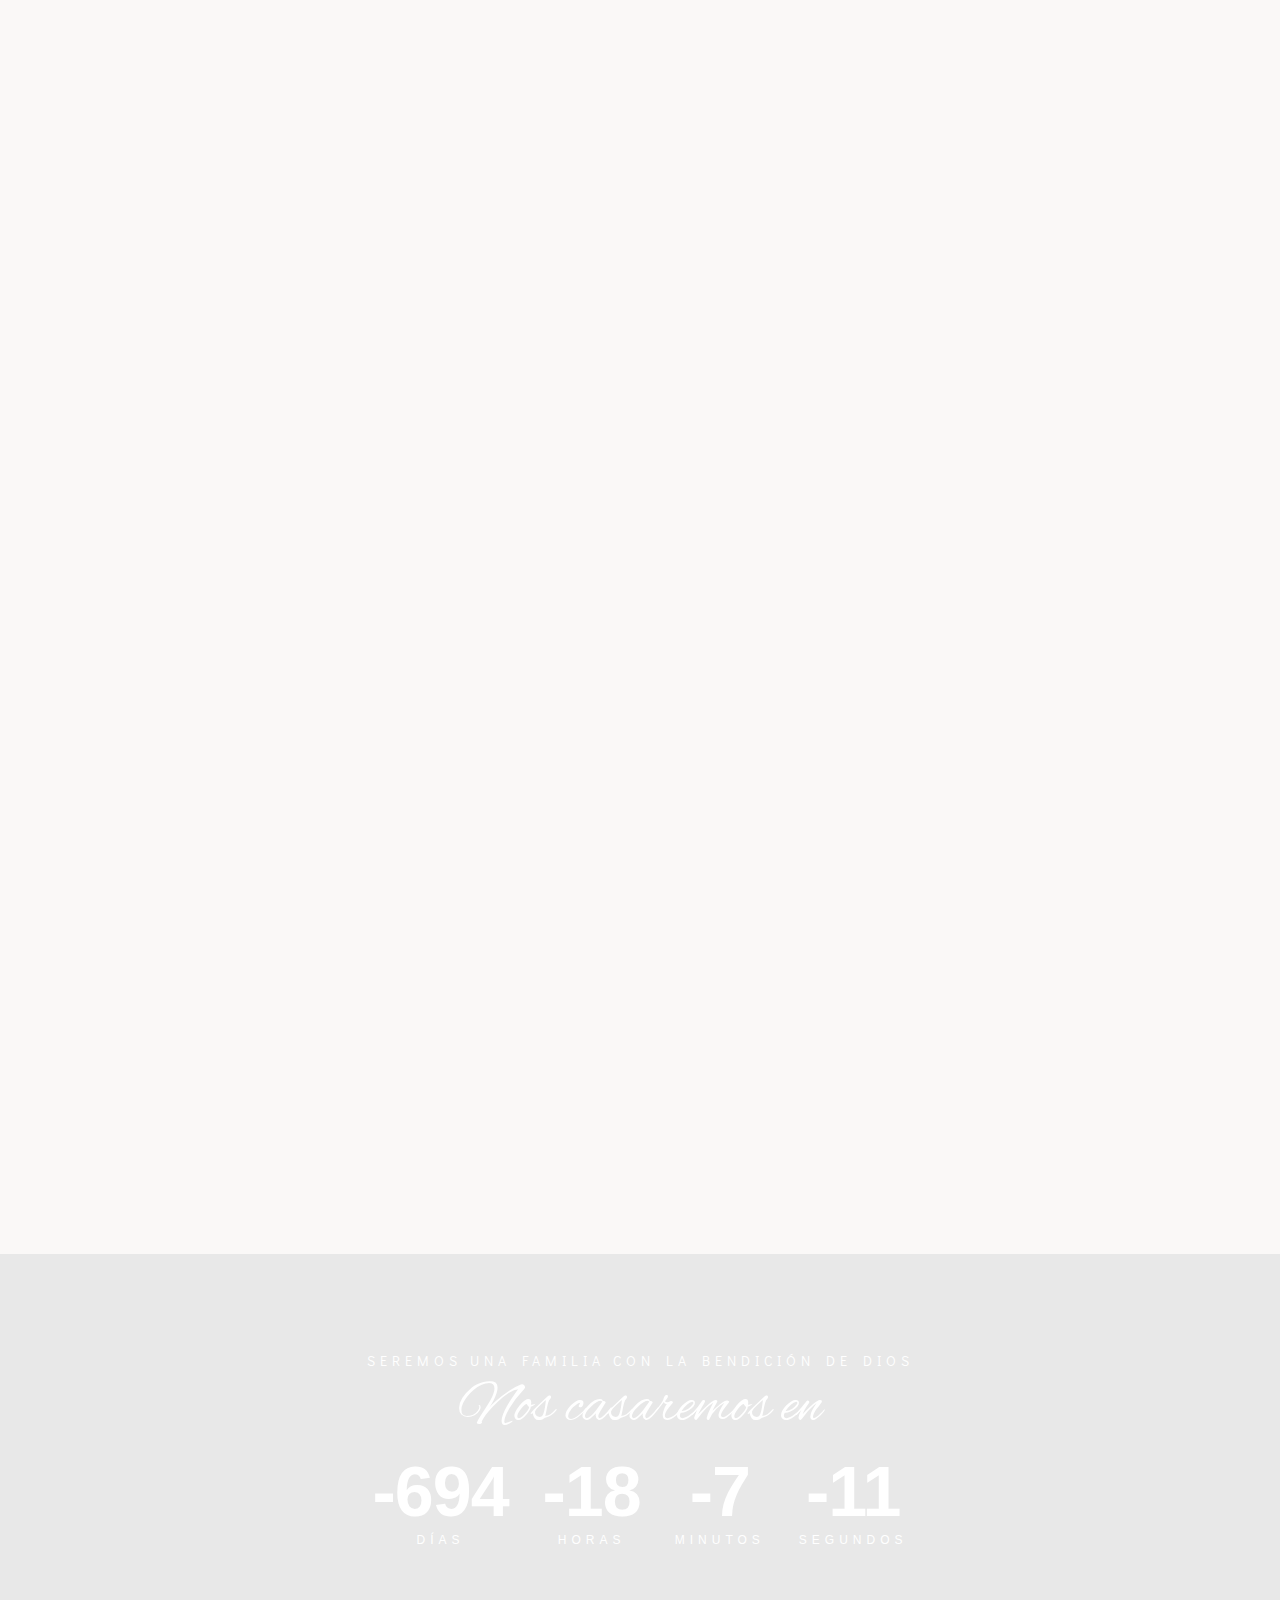
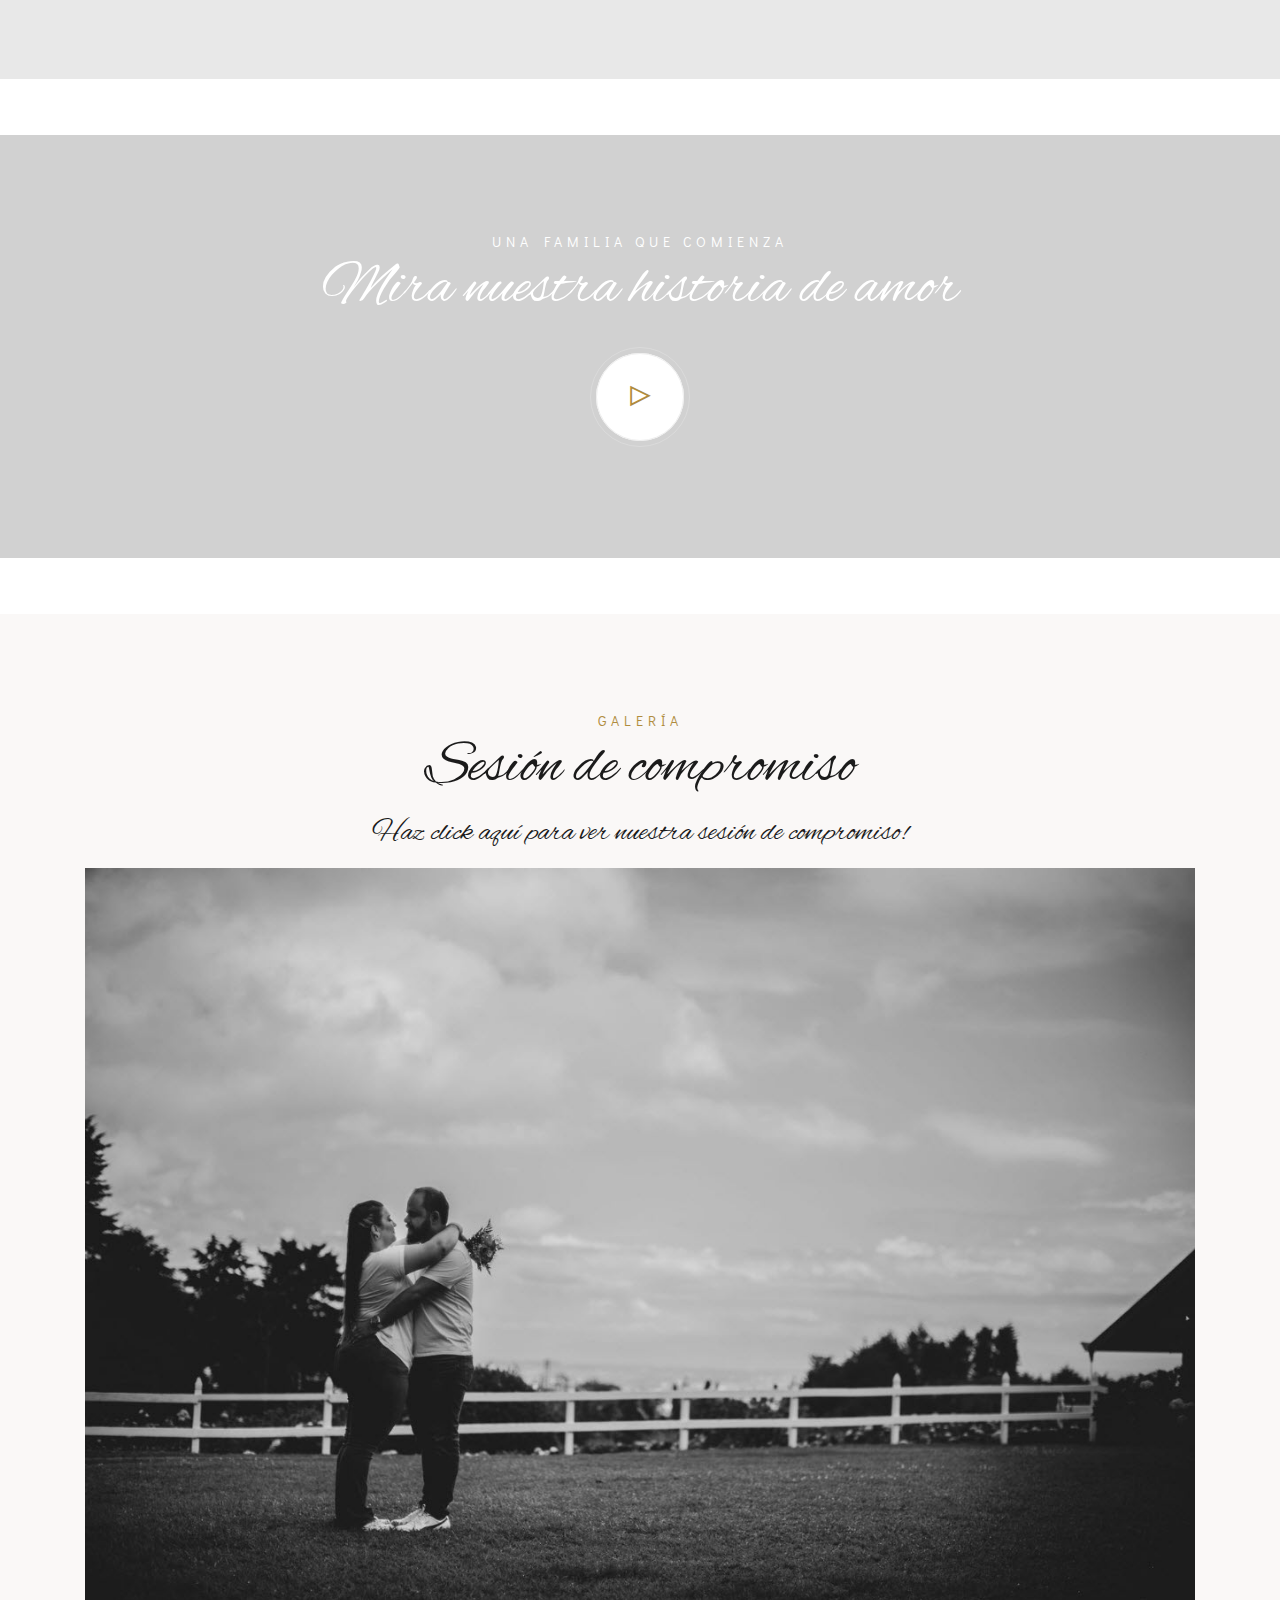
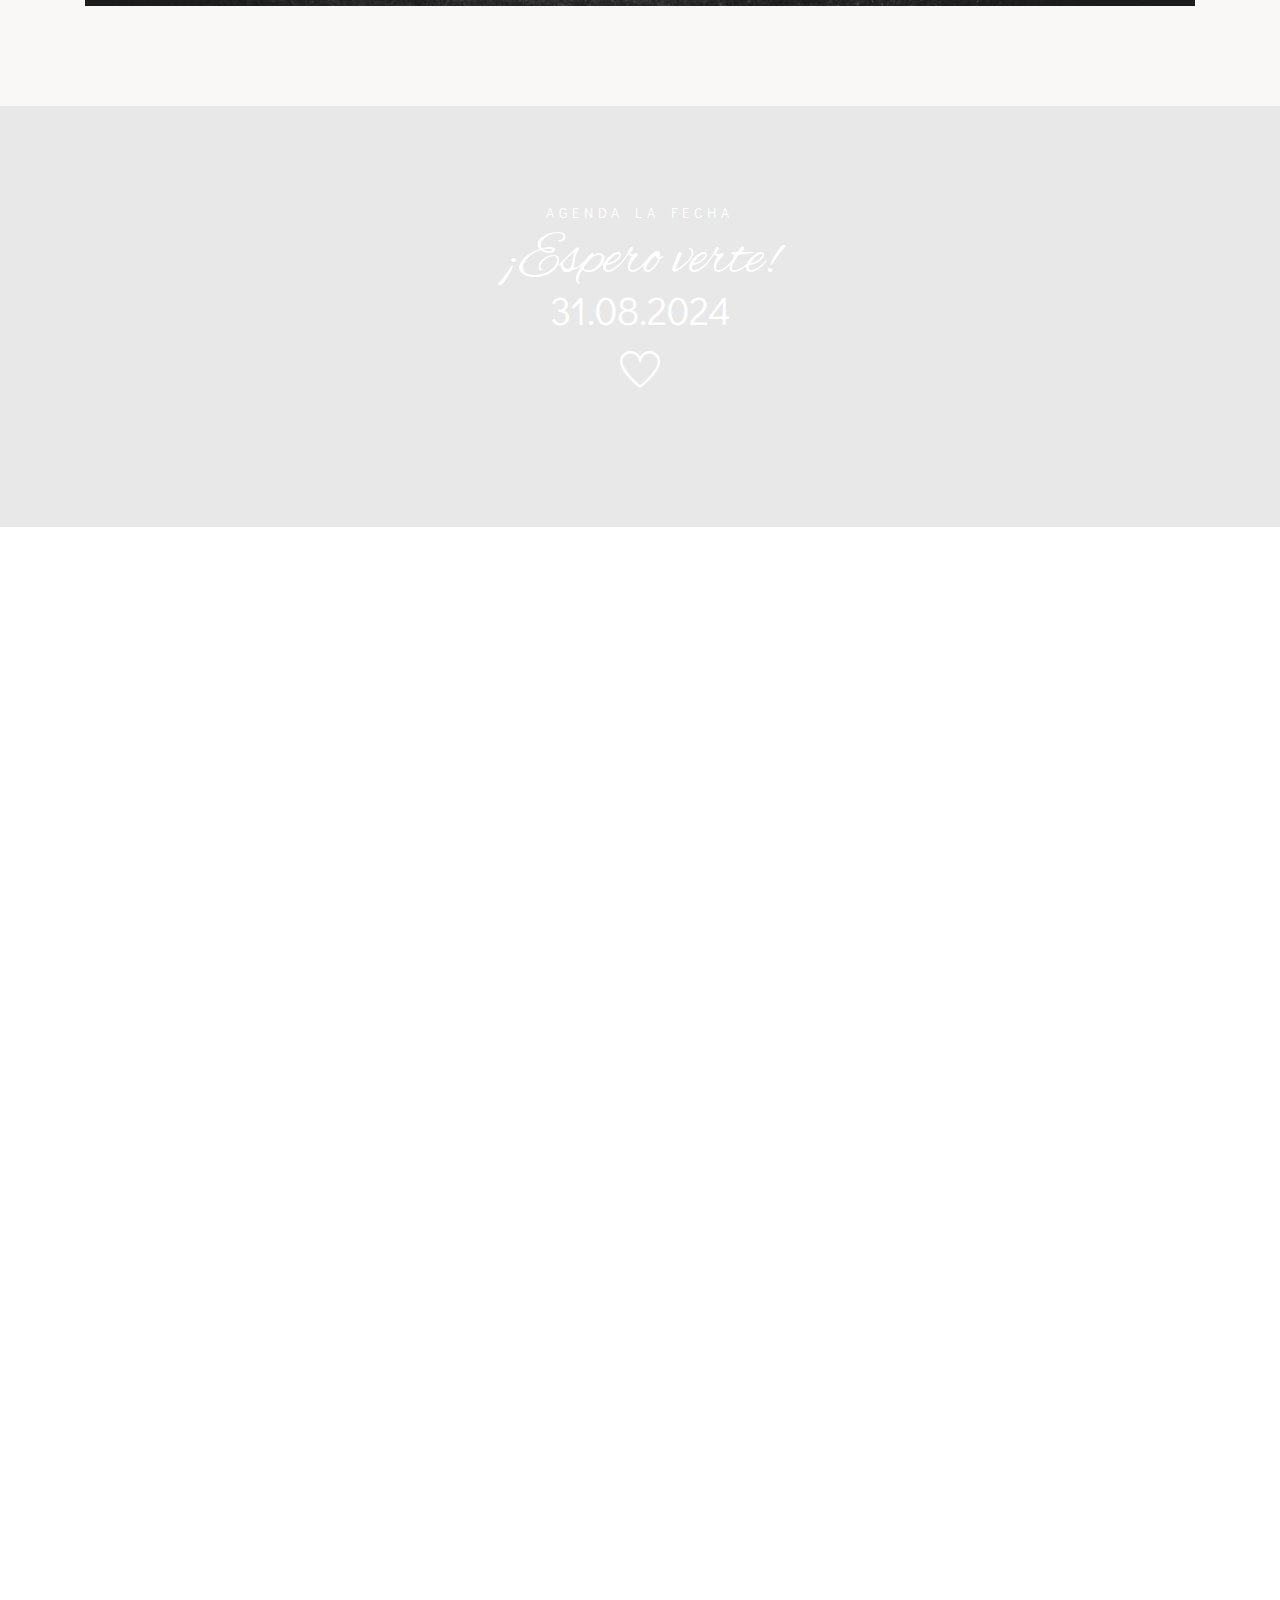
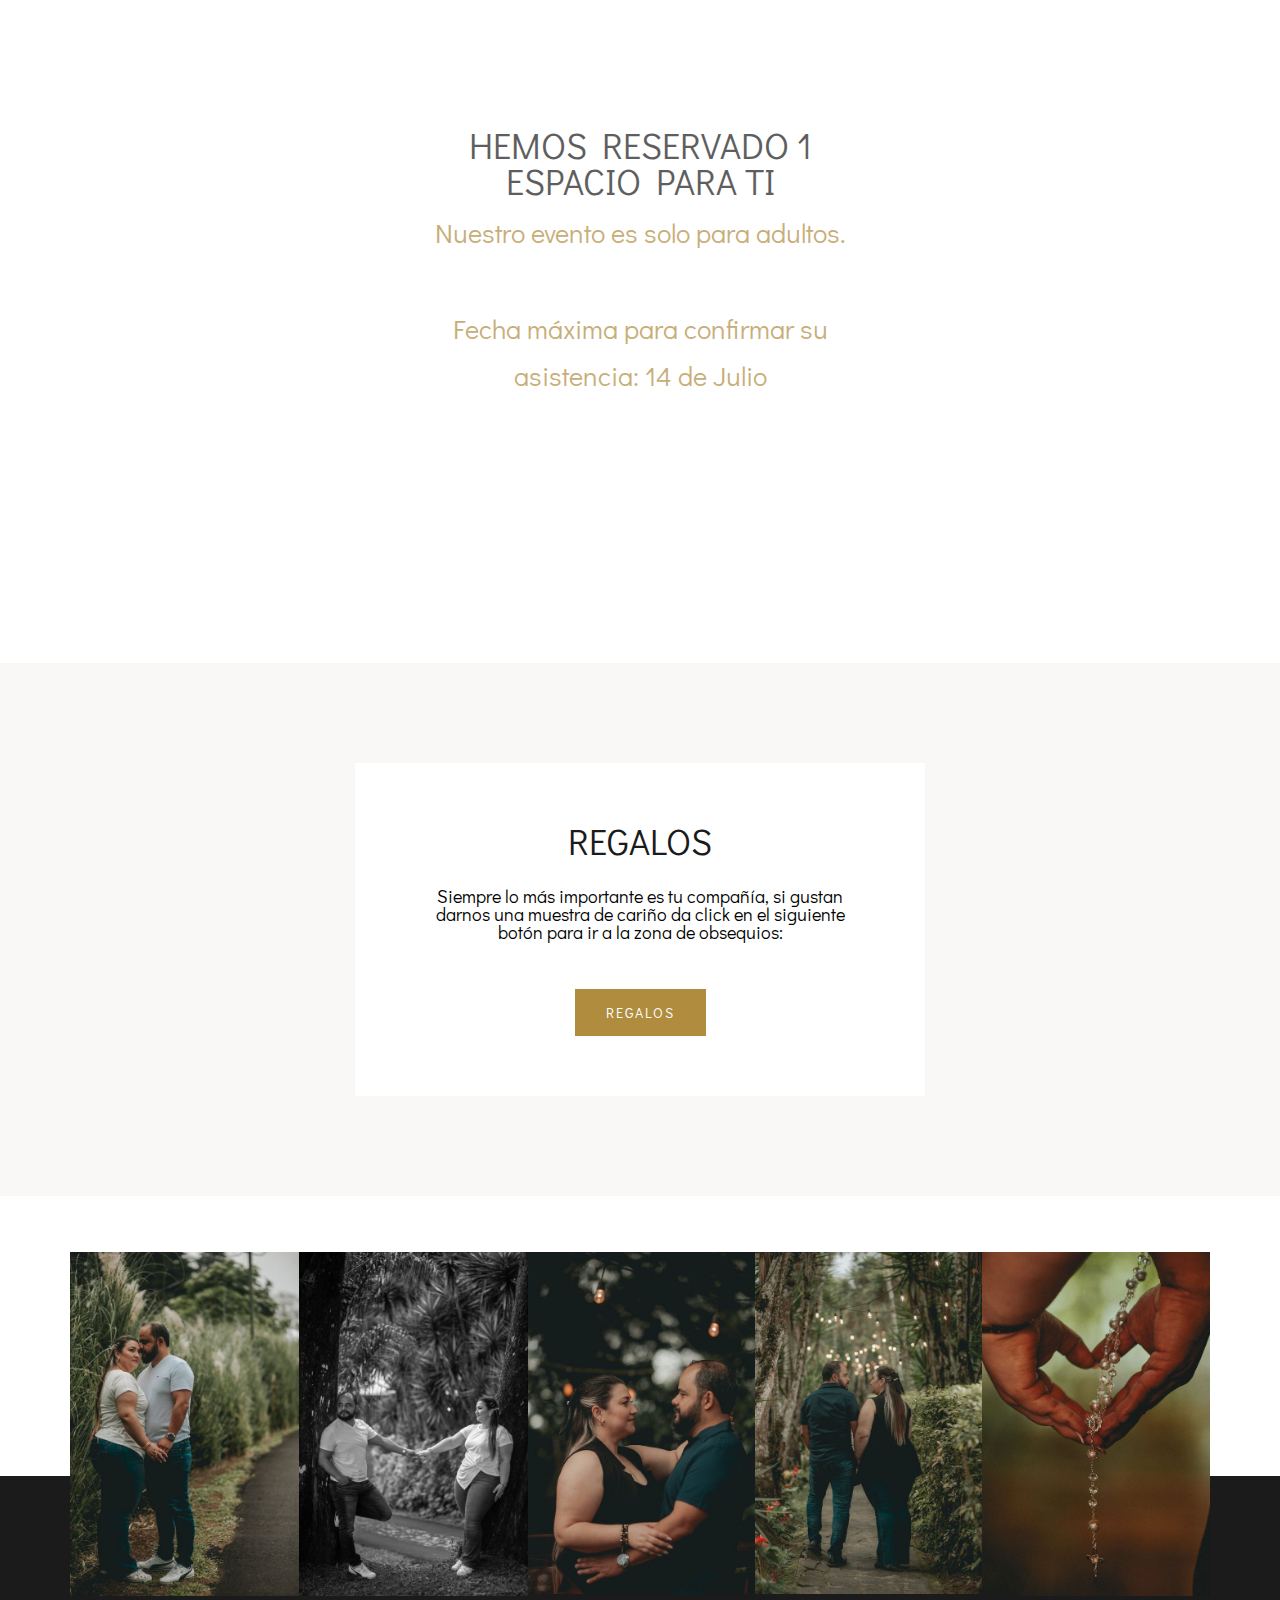
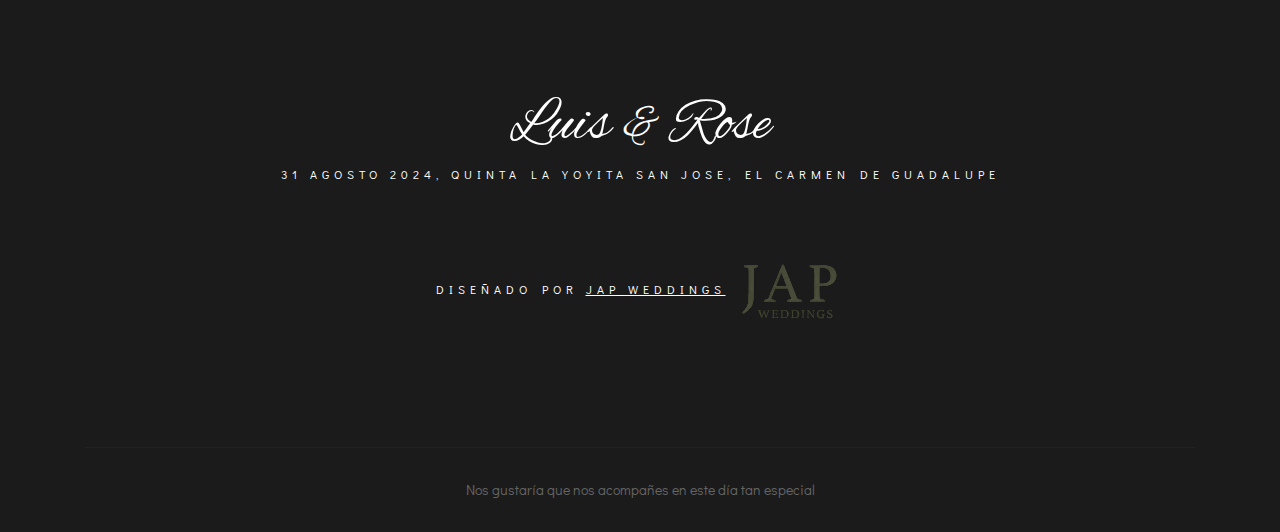
==== commit a2ef42cf: "Update index.html" ====
--- a/index.html
+++ b/index.html
@@ -408,8 +408,8 @@
                     <br>
                     <br>
                     <div class="button-container">
-                        <button class="prev">Previo</button>
-                        <button class="next">Siguiente</button>
+                        <button class="prev">Prev</button>
+                        <button class="next">Next</button>
                     </div>
                 </div>
             </div>
@@ -552,4 +552,4 @@
 
 </body>
 
-</html>+</html>
